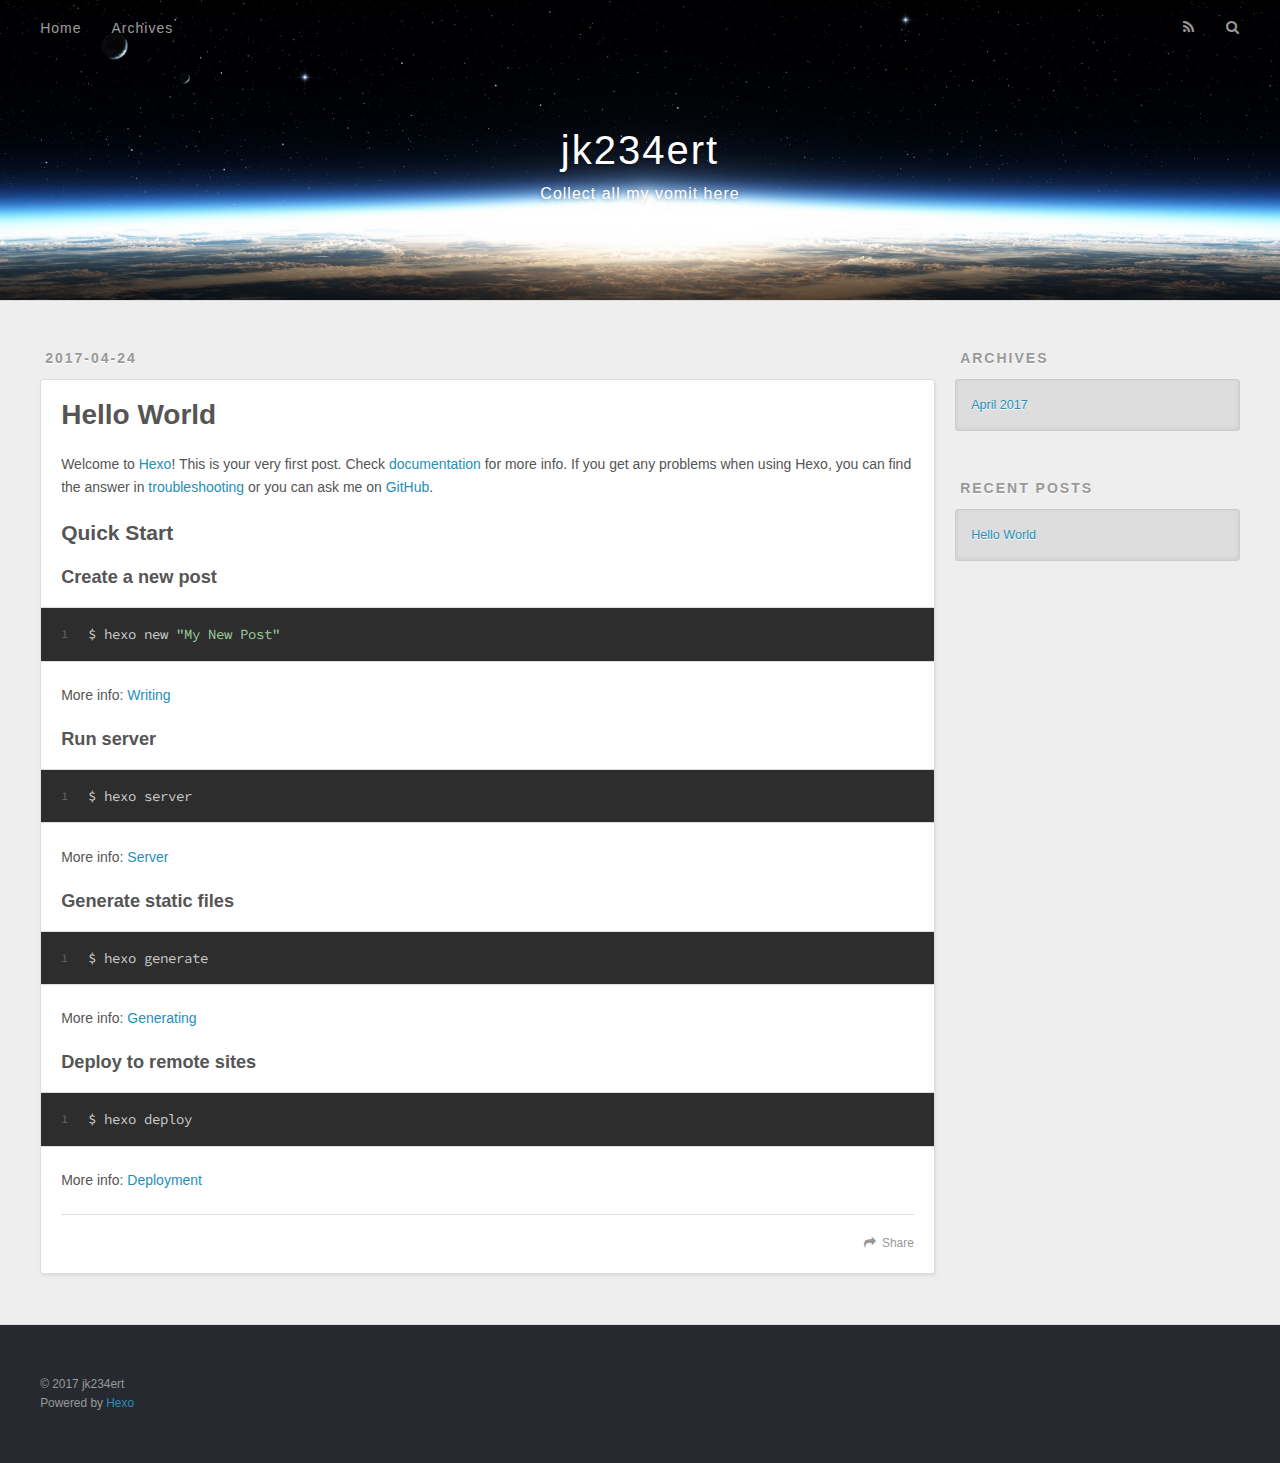
==== index.html @ cebfc99c "Site updated: 2017-04-27 13:13:32" ====
<!DOCTYPE html>
<html>
<head>
  <meta charset="utf-8">
  
  <title>jk234ert</title>
  <meta name="viewport" content="width=device-width, initial-scale=1, maximum-scale=1">
  <meta name="description" content="Collect all my vomit here">
<meta property="og:type" content="website">
<meta property="og:title" content="jk234ert">
<meta property="og:url" content="http://yoursite.com/index.html">
<meta property="og:site_name" content="jk234ert">
<meta property="og:description" content="Collect all my vomit here">
<meta name="twitter:card" content="summary">
<meta name="twitter:title" content="jk234ert">
<meta name="twitter:description" content="Collect all my vomit here">
  
    <link rel="alternate" href="/atom.xml" title="jk234ert" type="application/atom+xml">
  
  
    <link rel="icon" href="/favicon.png">
  
  
    <link href="//fonts.googleapis.com/css?family=Source+Code+Pro" rel="stylesheet" type="text/css">
  
  <link rel="stylesheet" href="/css/style.css">
  

</head>

<body>
  <div id="container">
    <div id="wrap">
      <header id="header">
  <div id="banner"></div>
  <div id="header-outer" class="outer">
    <div id="header-title" class="inner">
      <h1 id="logo-wrap">
        <a href="/" id="logo">jk234ert</a>
      </h1>
      
        <h2 id="subtitle-wrap">
          <a href="/" id="subtitle">Collect all my vomit here</a>
        </h2>
      
    </div>
    <div id="header-inner" class="inner">
      <nav id="main-nav">
        <a id="main-nav-toggle" class="nav-icon"></a>
        
          <a class="main-nav-link" href="/">Home</a>
        
          <a class="main-nav-link" href="/archives">Archives</a>
        
      </nav>
      <nav id="sub-nav">
        
          <a id="nav-rss-link" class="nav-icon" href="/atom.xml" title="RSS Feed"></a>
        
        <a id="nav-search-btn" class="nav-icon" title="Search"></a>
      </nav>
      <div id="search-form-wrap">
        <form action="//google.com/search" method="get" accept-charset="UTF-8" class="search-form"><input type="search" name="q" class="search-form-input" placeholder="Search"><button type="submit" class="search-form-submit">&#xF002;</button><input type="hidden" name="sitesearch" value="http://yoursite.com"></form>
      </div>
    </div>
  </div>
</header>
      <div class="outer">
        <section id="main">
  
    <article id="post-hello-world" class="article article-type-post" itemscope itemprop="blogPost">
  <div class="article-meta">
    <a href="/2017/04/24/hello-world/" class="article-date">
  <time datetime="2017-04-24T04:50:25.000Z" itemprop="datePublished">2017-04-24</time>
</a>
    
  </div>
  <div class="article-inner">
    
    
      <header class="article-header">
        
  
    <h1 itemprop="name">
      <a class="article-title" href="/2017/04/24/hello-world/">Hello World</a>
    </h1>
  

      </header>
    
    <div class="article-entry" itemprop="articleBody">
      
        <p>Welcome to <a href="https://hexo.io/" target="_blank" rel="external">Hexo</a>! This is your very first post. Check <a href="https://hexo.io/docs/" target="_blank" rel="external">documentation</a> for more info. If you get any problems when using Hexo, you can find the answer in <a href="https://hexo.io/docs/troubleshooting.html" target="_blank" rel="external">troubleshooting</a> or you can ask me on <a href="https://github.com/hexojs/hexo/issues" target="_blank" rel="external">GitHub</a>.</p>
<h2 id="Quick-Start"><a href="#Quick-Start" class="headerlink" title="Quick Start"></a>Quick Start</h2><h3 id="Create-a-new-post"><a href="#Create-a-new-post" class="headerlink" title="Create a new post"></a>Create a new post</h3><figure class="highlight bash"><table><tr><td class="gutter"><pre><div class="line">1</div></pre></td><td class="code"><pre><div class="line">$ hexo new <span class="string">"My New Post"</span></div></pre></td></tr></table></figure>
<p>More info: <a href="https://hexo.io/docs/writing.html" target="_blank" rel="external">Writing</a></p>
<h3 id="Run-server"><a href="#Run-server" class="headerlink" title="Run server"></a>Run server</h3><figure class="highlight bash"><table><tr><td class="gutter"><pre><div class="line">1</div></pre></td><td class="code"><pre><div class="line">$ hexo server</div></pre></td></tr></table></figure>
<p>More info: <a href="https://hexo.io/docs/server.html" target="_blank" rel="external">Server</a></p>
<h3 id="Generate-static-files"><a href="#Generate-static-files" class="headerlink" title="Generate static files"></a>Generate static files</h3><figure class="highlight bash"><table><tr><td class="gutter"><pre><div class="line">1</div></pre></td><td class="code"><pre><div class="line">$ hexo generate</div></pre></td></tr></table></figure>
<p>More info: <a href="https://hexo.io/docs/generating.html" target="_blank" rel="external">Generating</a></p>
<h3 id="Deploy-to-remote-sites"><a href="#Deploy-to-remote-sites" class="headerlink" title="Deploy to remote sites"></a>Deploy to remote sites</h3><figure class="highlight bash"><table><tr><td class="gutter"><pre><div class="line">1</div></pre></td><td class="code"><pre><div class="line">$ hexo deploy</div></pre></td></tr></table></figure>
<p>More info: <a href="https://hexo.io/docs/deployment.html" target="_blank" rel="external">Deployment</a></p>

      
    </div>
    <footer class="article-footer">
      <a data-url="http://yoursite.com/2017/04/24/hello-world/" data-id="cj1zyer3u00007rpxw54hgr6y" class="article-share-link">Share</a>
      
      
    </footer>
  </div>
  
</article>


  

</section>
        
          <aside id="sidebar">
  
    

  
    

  
    
  
    
  <div class="widget-wrap">
    <h3 class="widget-title">Archives</h3>
    <div class="widget">
      <ul class="archive-list"><li class="archive-list-item"><a class="archive-list-link" href="/archives/2017/04/">April 2017</a></li></ul>
    </div>
  </div>


  
    
  <div class="widget-wrap">
    <h3 class="widget-title">Recent Posts</h3>
    <div class="widget">
      <ul>
        
          <li>
            <a href="/2017/04/24/hello-world/">Hello World</a>
          </li>
        
      </ul>
    </div>
  </div>

  
</aside>
        
      </div>
      <footer id="footer">
  
  <div class="outer">
    <div id="footer-info" class="inner">
      &copy; 2017 jk234ert<br>
      Powered by <a href="http://hexo.io/" target="_blank">Hexo</a>
    </div>
  </div>
</footer>
    </div>
    <nav id="mobile-nav">
  
    <a href="/" class="mobile-nav-link">Home</a>
  
    <a href="/archives" class="mobile-nav-link">Archives</a>
  
</nav>
    

<script src="//ajax.googleapis.com/ajax/libs/jquery/2.0.3/jquery.min.js"></script>


  <link rel="stylesheet" href="/fancybox/jquery.fancybox.css">
  <script src="/fancybox/jquery.fancybox.pack.js"></script>


<script src="/js/script.js"></script>

  </div>
</body>
</html>
---- css/style.css ----
body {
  width: 100%;
}
body:before,
body:after {
  content: "";
  display: table;
}
body:after {
  clear: both;
}
html,
body,
div,
span,
applet,
object,
iframe,
h1,
h2,
h3,
h4,
h5,
h6,
p,
blockquote,
pre,
a,
abbr,
acronym,
address,
big,
cite,
code,
del,
dfn,
em,
img,
ins,
kbd,
q,
s,
samp,
small,
strike,
strong,
sub,
sup,
tt,
var,
dl,
dt,
dd,
ol,
ul,
li,
fieldset,
form,
label,
legend,
table,
caption,
tbody,
tfoot,
thead,
tr,
th,
td {
  margin: 0;
  padding: 0;
  border: 0;
  outline: 0;
  font-weight: inherit;
  font-style: inherit;
  font-family: inherit;
  font-size: 100%;
  vertical-align: baseline;
}
body {
  line-height: 1;
  color: #000;
  background: #fff;
}
ol,
ul {
  list-style: none;
}
table {
  border-collapse: separate;
  border-spacing: 0;
  vertical-align: middle;
}
caption,
th,
td {
  text-align: left;
  font-weight: normal;
  vertical-align: middle;
}
a img {
  border: none;
}
input,
button {
  margin: 0;
  padding: 0;
}
input::-moz-focus-inner,
button::-moz-focus-inner {
  border: 0;
  padding: 0;
}
@font-face {
  font-family: FontAwesome;
  font-style: normal;
  font-weight: normal;
  src: url("fonts/fontawesome-webfont.eot?v=#4.0.3");
  src: url("fonts/fontawesome-webfont.eot?#iefix&v=#4.0.3") format("embedded-opentype"), url("fonts/fontawesome-webfont.woff?v=#4.0.3") format("woff"), url("fonts/fontawesome-webfont.ttf?v=#4.0.3") format("truetype"), url("fonts/fontawesome-webfont.svg#fontawesomeregular?v=#4.0.3") format("svg");
}
html,
body,
#container {
  height: 100%;
}
body {
  background: #eee;
  font: 14px "Helvetica Neue", Helvetica, Arial, sans-serif;
  -webkit-text-size-adjust: 100%;
}
.outer {
  max-width: 1220px;
  margin: 0 auto;
  padding: 0 20px;
}
.outer:before,
.outer:after {
  content: "";
  display: table;
}
.outer:after {
  clear: both;
}
.inner {
  display: inline;
  float: left;
  width: 98.33333333333333%;
  margin: 0 0.833333333333333%;
}
.left,
.alignleft {
  float: left;
}
.right,
.alignright {
  float: right;
}
.clear {
  clear: both;
}
#container {
  position: relative;
}
.mobile-nav-on {
  overflow: hidden;
}
#wrap {
  height: 100%;
  width: 100%;
  position: absolute;
  top: 0;
  left: 0;
  -webkit-transition: 0.2s ease-out;
  -moz-transition: 0.2s ease-out;
  -ms-transition: 0.2s ease-out;
  transition: 0.2s ease-out;
  z-index: 1;
  background: #eee;
}
.mobile-nav-on #wrap {
  left: 280px;
}
@media screen and (min-width: 768px) {
  #main {
    display: inline;
    float: left;
    width: 73.33333333333333%;
    margin: 0 0.833333333333333%;
  }
}
.article-date,
.article-category-link,
.archive-year,
.widget-title {
  text-decoration: none;
  text-transform: uppercase;
  letter-spacing: 2px;
  color: #999;
  margin-bottom: 1em;
  margin-left: 5px;
  line-height: 1em;
  text-shadow: 0 1px #fff;
  font-weight: bold;
}
.article-inner,
.archive-article-inner {
  background: #fff;
  -webkit-box-shadow: 1px 2px 3px #ddd;
  box-shadow: 1px 2px 3px #ddd;
  border: 1px solid #ddd;
  border-radius: 3px;
}
.article-entry h1,
.widget h1 {
  font-size: 2em;
}
.article-entry h2,
.widget h2 {
  font-size: 1.5em;
}
.article-entry h3,
.widget h3 {
  font-size: 1.3em;
}
.article-entry h4,
.widget h4 {
  font-size: 1.2em;
}
.article-entry h5,
.widget h5 {
  font-size: 1em;
}
.article-entry h6,
.widget h6 {
  font-size: 1em;
  color: #999;
}
.article-entry hr,
.widget hr {
  border: 1px dashed #ddd;
}
.article-entry strong,
.widget strong {
  font-weight: bold;
}
.article-entry em,
.widget em,
.article-entry cite,
.widget cite {
  font-style: italic;
}
.article-entry sup,
.widget sup,
.article-entry sub,
.widget sub {
  font-size: 0.75em;
  line-height: 0;
  position: relative;
  vertical-align: baseline;
}
.article-entry sup,
.widget sup {
  top: -0.5em;
}
.article-entry sub,
.widget sub {
  bottom: -0.2em;
}
.article-entry small,
.widget small {
  font-size: 0.85em;
}
.article-entry acronym,
.widget acronym,
.article-entry abbr,
.widget abbr {
  border-bottom: 1px dotted;
}
.article-entry ul,
.widget ul,
.article-entry ol,
.widget ol,
.article-entry dl,
.widget dl {
  margin: 0 20px;
  line-height: 1.6em;
}
.article-entry ul ul,
.widget ul ul,
.article-entry ol ul,
.widget ol ul,
.article-entry ul ol,
.widget ul ol,
.article-entry ol ol,
.widget ol ol {
  margin-top: 0;
  margin-bottom: 0;
}
.article-entry ul,
.widget ul {
  list-style: disc;
}
.article-entry ol,
.widget ol {
  list-style: decimal;
}
.article-entry dt,
.widget dt {
  font-weight: bold;
}
#header {
  height: 300px;
  position: relative;
  border-bottom: 1px solid #ddd;
}
#header:before,
#header:after {
  content: "";
  position: absolute;
  left: 0;
  right: 0;
  height: 40px;
}
#header:before {
  top: 0;
  background: -webkit-linear-gradient(rgba(0,0,0,0.2), transparent);
  background: -moz-linear-gradient(rgba(0,0,0,0.2), transparent);
  background: -ms-linear-gradient(rgba(0,0,0,0.2), transparent);
  background: linear-gradient(rgba(0,0,0,0.2), transparent);
}
#header:after {
  bottom: 0;
  background: -webkit-linear-gradient(transparent, rgba(0,0,0,0.2));
  background: -moz-linear-gradient(transparent, rgba(0,0,0,0.2));
  background: -ms-linear-gradient(transparent, rgba(0,0,0,0.2));
  background: linear-gradient(transparent, rgba(0,0,0,0.2));
}
#header-outer {
  height: 100%;
  position: relative;
}
#header-inner {
  position: relative;
  overflow: hidden;
}
#banner {
  position: absolute;
  top: 0;
  left: 0;
  width: 100%;
  height: 100%;
  background: url("images/banner.jpg") center #000;
  -webkit-background-size: cover;
  -moz-background-size: cover;
  background-size: cover;
  z-index: -1;
}
#header-title {
  text-align: center;
  height: 40px;
  position: absolute;
  top: 50%;
  left: 0;
  margin-top: -20px;
}
#logo,
#subtitle {
  text-decoration: none;
  color: #fff;
  font-weight: 300;
  text-shadow: 0 1px 4px rgba(0,0,0,0.3);
}
#logo {
  font-size: 40px;
  line-height: 40px;
  letter-spacing: 2px;
}
#subtitle {
  font-size: 16px;
  line-height: 16px;
  letter-spacing: 1px;
}
#subtitle-wrap {
  margin-top: 16px;
}
#main-nav {
  float: left;
  margin-left: -15px;
}
.nav-icon,
.main-nav-link {
  float: left;
  color: #fff;
  opacity: 0.6;
  text-decoration: none;
  text-shadow: 0 1px rgba(0,0,0,0.2);
  -webkit-transition: opacity 0.2s;
  -moz-transition: opacity 0.2s;
  -ms-transition: opacity 0.2s;
  transition: opacity 0.2s;
  display: block;
  padding: 20px 15px;
}
.nav-icon:hover,
.main-nav-link:hover {
  opacity: 1;
}
.nav-icon {
  font-family: FontAwesome;
  text-align: center;
  font-size: 14px;
  width: 14px;
  height: 14px;
  padding: 20px 15px;
  position: relative;
  cursor: pointer;
}
.main-nav-link {
  font-weight: 300;
  letter-spacing: 1px;
}
@media screen and (max-width: 479px) {
  .main-nav-link {
    display: none;
  }
}
#main-nav-toggle {
  display: none;
}
#main-nav-toggle:before {
  content: "\f0c9";
}
@media screen and (max-width: 479px) {
  #main-nav-toggle {
    display: block;
  }
}
#sub-nav {
  float: right;
  margin-right: -15px;
}
#nav-rss-link:before {
  content: "\f09e";
}
#nav-search-btn:before {
  content: "\f002";
}
#search-form-wrap {
  position: absolute;
  top: 15px;
  width: 150px;
  height: 30px;
  right: -150px;
  opacity: 0;
  -webkit-transition: 0.2s ease-out;
  -moz-transition: 0.2s ease-out;
  -ms-transition: 0.2s ease-out;
  transition: 0.2s ease-out;
}
#search-form-wrap.on {
  opacity: 1;
  right: 0;
}
@media screen and (max-width: 479px) {
  #search-form-wrap {
    width: 100%;
    right: -100%;
  }
}
.search-form {
  position: absolute;
  top: 0;
  left: 0;
  right: 0;
  background: #fff;
  padding: 5px 15px;
  border-radius: 15px;
  -webkit-box-shadow: 0 0 10px rgba(0,0,0,0.3);
  box-shadow: 0 0 10px rgba(0,0,0,0.3);
}
.search-form-input {
  border: none;
  background: none;
  color: #555;
  width: 100%;
  font: 13px "Helvetica Neue", Helvetica, Arial, sans-serif;
  outline: none;
}
.search-form-input::-webkit-search-results-decoration,
.search-form-input::-webkit-search-cancel-button {
  -webkit-appearance: none;
}
.search-form-submit {
  position: absolute;
  top: 50%;
  right: 10px;
  margin-top: -7px;
  font: 13px FontAwesome;
  border: none;
  background: none;
  color: #bbb;
  cursor: pointer;
}
.search-form-submit:hover,
.search-form-submit:focus {
  color: #777;
}
.article {
  margin: 50px 0;
}
.article-inner {
  overflow: hidden;
}
.article-meta:before,
.article-meta:after {
  content: "";
  display: table;
}
.article-meta:after {
  clear: both;
}
.article-date {
  float: left;
}
.article-category {
  float: left;
  line-height: 1em;
  color: #ccc;
  text-shadow: 0 1px #fff;
  margin-left: 8px;
}
.article-category:before {
  content: "\2022";
}
.article-category-link {
  margin: 0 12px 1em;
}
.article-header {
  padding: 20px 20px 0;
}
.article-title {
  text-decoration: none;
  font-size: 2em;
  font-weight: bold;
  color: #555;
  line-height: 1.1em;
  -webkit-transition: color 0.2s;
  -moz-transition: color 0.2s;
  -ms-transition: color 0.2s;
  transition: color 0.2s;
}
a.article-title:hover {
  color: #258fb8;
}
.article-entry {
  color: #555;
  padding: 0 20px;
}
.article-entry:before,
.article-entry:after {
  content: "";
  display: table;
}
.article-entry:after {
  clear: both;
}
.article-entry p,
.article-entry table {
  line-height: 1.6em;
  margin: 1.6em 0;
}
.article-entry h1,
.article-entry h2,
.article-entry h3,
.article-entry h4,
.article-entry h5,
.article-entry h6 {
  font-weight: bold;
}
.article-entry h1,
.article-entry h2,
.article-entry h3,
.article-entry h4,
.article-entry h5,
.article-entry h6 {
  line-height: 1.1em;
  margin: 1.1em 0;
}
.article-entry a {
  color: #258fb8;
  text-decoration: none;
}
.article-entry a:hover {
  text-decoration: underline;
}
.article-entry ul,
.article-entry ol,
.article-entry dl {
  margin-top: 1.6em;
  margin-bottom: 1.6em;
}
.article-entry img,
.article-entry video {
  max-width: 100%;
  height: auto;
  display: block;
  margin: auto;
}
.article-entry iframe {
  border: none;
}
.article-entry table {
  width: 100%;
  border-collapse: collapse;
  border-spacing: 0;
}
.article-entry th {
  font-weight: bold;
  border-bottom: 3px solid #ddd;
  padding-bottom: 0.5em;
}
.article-entry td {
  border-bottom: 1px solid #ddd;
  padding: 10px 0;
}
.article-entry blockquote {
  font-family: Georgia, "Times New Roman", serif;
  font-size: 1.4em;
  margin: 1.6em 20px;
  text-align: center;
}
.article-entry blockquote footer {
  font-size: 14px;
  margin: 1.6em 0;
  font-family: "Helvetica Neue", Helvetica, Arial, sans-serif;
}
.article-entry blockquote footer cite:before {
  content: "—";
  padding: 0 0.5em;
}
.article-entry .pullquote {
  text-align: left;
  width: 45%;
  margin: 0;
}
.article-entry .pullquote.left {
  margin-left: 0.5em;
  margin-right: 1em;
}
.article-entry .pullquote.right {
  margin-right: 0.5em;
  margin-left: 1em;
}
.article-entry .caption {
  color: #999;
  display: block;
  font-size: 0.9em;
  margin-top: 0.5em;
  position: relative;
  text-align: center;
}
.article-entry .video-container {
  position: relative;
  padding-top: 56.25%;
  height: 0;
  overflow: hidden;
}
.article-entry .video-container iframe,
.article-entry .video-container object,
.article-entry .video-container embed {
  position: absolute;
  top: 0;
  left: 0;
  width: 100%;
  height: 100%;
  margin-top: 0;
}
.article-more-link a {
  display: inline-block;
  line-height: 1em;
  padding: 6px 15px;
  border-radius: 15px;
  background: #eee;
  color: #999;
  text-shadow: 0 1px #fff;
  text-decoration: none;
}
.article-more-link a:hover {
  background: #258fb8;
  color: #fff;
  text-decoration: none;
  text-shadow: 0 1px #1e7293;
}
.article-footer {
  font-size: 0.85em;
  line-height: 1.6em;
  border-top: 1px solid #ddd;
  padding-top: 1.6em;
  margin: 0 20px 20px;
}
.article-footer:before,
.article-footer:after {
  content: "";
  display: table;
}
.article-footer:after {
  clear: both;
}
.article-footer a {
  color: #999;
  text-decoration: none;
}
.article-footer a:hover {
  color: #555;
}
.article-tag-list-item {
  float: left;
  margin-right: 10px;
}
.article-tag-list-link:before {
  content: "#";
}
.article-comment-link {
  float: right;
}
.article-comment-link:before {
  content: "\f075";
  font-family: FontAwesome;
  padding-right: 8px;
}
.article-share-link {
  cursor: pointer;
  float: right;
  margin-left: 20px;
}
.article-share-link:before {
  content: "\f064";
  font-family: FontAwesome;
  padding-right: 6px;
}
#article-nav {
  position: relative;
}
#article-nav:before,
#article-nav:after {
  content: "";
  display: table;
}
#article-nav:after {
  clear: both;
}
@media screen and (min-width: 768px) {
  #article-nav {
    margin: 50px 0;
  }
  #article-nav:before {
    width: 8px;
    height: 8px;
    position: absolute;
    top: 50%;
    left: 50%;
    margin-top: -4px;
    margin-left: -4px;
    content: "";
    border-radius: 50%;
    background: #ddd;
    -webkit-box-shadow: 0 1px 2px #fff;
    box-shadow: 0 1px 2px #fff;
  }
}
.article-nav-link-wrap {
  text-decoration: none;
  text-shadow: 0 1px #fff;
  color: #999;
  -webkit-box-sizing: border-box;
  -moz-box-sizing: border-box;
  box-sizing: border-box;
  margin-top: 50px;
  text-align: center;
  display: block;
}
.article-nav-link-wrap:hover {
  color: #555;
}
@media screen and (min-width: 768px) {
  .article-nav-link-wrap {
    width: 50%;
    margin-top: 0;
  }
}
@media screen and (min-width: 768px) {
  #article-nav-newer {
    float: left;
    text-align: right;
    padding-right: 20px;
  }
}
@media screen and (min-width: 768px) {
  #article-nav-older {
    float: right;
    text-align: left;
    padding-left: 20px;
  }
}
.article-nav-caption {
  text-transform: uppercase;
  letter-spacing: 2px;
  color: #ddd;
  line-height: 1em;
  font-weight: bold;
}
#article-nav-newer .article-nav-caption {
  margin-right: -2px;
}
.article-nav-title {
  font-size: 0.85em;
  line-height: 1.6em;
  margin-top: 0.5em;
}
.article-share-box {
  position: absolute;
  display: none;
  background: #fff;
  -webkit-box-shadow: 1px 2px 10px rgba(0,0,0,0.2);
  box-shadow: 1px 2px 10px rgba(0,0,0,0.2);
  border-radius: 3px;
  margin-left: -145px;
  overflow: hidden;
  z-index: 1;
}
.article-share-box.on {
  display: block;
}
.article-share-input {
  width: 100%;
  background: none;
  -webkit-box-sizing: border-box;
  -moz-box-sizing: border-box;
  box-sizing: border-box;
  font: 14px "Helvetica Neue", Helvetica, Arial, sans-serif;
  padding: 0 15px;
  color: #555;
  outline: none;
  border: 1px solid #ddd;
  border-radius: 3px 3px 0 0;
  height: 36px;
  line-height: 36px;
}
.article-share-links {
  background: #eee;
}
.article-share-links:before,
.article-share-links:after {
  content: "";
  display: table;
}
.article-share-links:after {
  clear: both;
}
.article-share-twitter,
.article-share-facebook,
.article-share-pinterest,
.article-share-google {
  width: 50px;
  height: 36px;
  display: block;
  float: left;
  position: relative;
  color: #999;
  text-shadow: 0 1px #fff;
}
.article-share-twitter:before,
.article-share-facebook:before,
.article-share-pinterest:before,
.article-share-google:before {
  font-size: 20px;
  font-family: FontAwesome;
  width: 20px;
  height: 20px;
  position: absolute;
  top: 50%;
  left: 50%;
  margin-top: -10px;
  margin-left: -10px;
  text-align: center;
}
.article-share-twitter:hover,
.article-share-facebook:hover,
.article-share-pinterest:hover,
.article-share-google:hover {
  color: #fff;
}
.article-share-twitter:before {
  content: "\f099";
}
.article-share-twitter:hover {
  background: #00aced;
  text-shadow: 0 1px #008abe;
}
.article-share-facebook:before {
  content: "\f09a";
}
.article-share-facebook:hover {
  background: #3b5998;
  text-shadow: 0 1px #2f477a;
}
.article-share-pinterest:before {
  content: "\f0d2";
}
.article-share-pinterest:hover {
  background: #cb2027;
  text-shadow: 0 1px #a21a1f;
}
.article-share-google:before {
  content: "\f0d5";
}
.article-share-google:hover {
  background: #dd4b39;
  text-shadow: 0 1px #be3221;
}
.article-gallery {
  background: #000;
  position: relative;
}
.article-gallery-photos {
  position: relative;
  overflow: hidden;
}
.article-gallery-img {
  display: none;
  max-width: 100%;
}
.article-gallery-img:first-child {
  display: block;
}
.article-gallery-img.loaded {
  position: absolute;
  display: block;
}
.article-gallery-img img {
  display: block;
  max-width: 100%;
  margin: 0 auto;
}
#comments {
  background: #fff;
  -webkit-box-shadow: 1px 2px 3px #ddd;
  box-shadow: 1px 2px 3px #ddd;
  padding: 20px;
  border: 1px solid #ddd;
  border-radius: 3px;
  margin: 50px 0;
}
#comments a {
  color: #258fb8;
}
.archives-wrap {
  margin: 50px 0;
}
.archives:before,
.archives:after {
  content: "";
  display: table;
}
.archives:after {
  clear: both;
}
.archive-year-wrap {
  margin-bottom: 1em;
}
.archives {
  -webkit-column-gap: 10px;
  -moz-column-gap: 10px;
  column-gap: 10px;
}
@media screen and (min-width: 480px) and (max-width: 767px) {
  .archives {
    -webkit-column-count: 2;
    -moz-column-count: 2;
    column-count: 2;
  }
}
@media screen and (min-width: 768px) {
  .archives {
    -webkit-column-count: 3;
    -moz-column-count: 3;
    column-count: 3;
  }
}
.archive-article {
  -webkit-column-break-inside: avoid;
  page-break-inside: avoid;
  overflow: hidden;
  break-inside: avoid-column;
}
.archive-article-inner {
  padding: 10px;
  margin-bottom: 15px;
}
.archive-article-title {
  text-decoration: none;
  font-weight: bold;
  color: #555;
  -webkit-transition: color 0.2s;
  -moz-transition: color 0.2s;
  -ms-transition: color 0.2s;
  transition: color 0.2s;
  line-height: 1.6em;
}
.archive-article-title:hover {
  color: #258fb8;
}
.archive-article-footer {
  margin-top: 1em;
}
.archive-article-date {
  color: #999;
  text-decoration: none;
  font-size: 0.85em;
  line-height: 1em;
  margin-bottom: 0.5em;
  display: block;
}
#page-nav {
  margin: 50px auto;
  background: #fff;
  -webkit-box-shadow: 1px 2px 3px #ddd;
  box-shadow: 1px 2px 3px #ddd;
  border: 1px solid #ddd;
  border-radius: 3px;
  text-align: center;
  color: #999;
  overflow: hidden;
}
#page-nav:before,
#page-nav:after {
  content: "";
  display: table;
}
#page-nav:after {
  clear: both;
}
#page-nav a,
#page-nav span {
  padding: 10px 20px;
  line-height: 1;
  height: 2ex;
}
#page-nav a {
  color: #999;
  text-decoration: none;
}
#page-nav a:hover {
  background: #999;
  color: #fff;
}
#page-nav .prev {
  float: left;
}
#page-nav .next {
  float: right;
}
#page-nav .page-number {
  display: inline-block;
}
@media screen and (max-width: 479px) {
  #page-nav .page-number {
    display: none;
  }
}
#page-nav .current {
  color: #555;
  font-weight: bold;
}
#page-nav .space {
  color: #ddd;
}
#footer {
  background: #262a30;
  padding: 50px 0;
  border-top: 1px solid #ddd;
  color: #999;
}
#footer a {
  color: #258fb8;
  text-decoration: none;
}
#footer a:hover {
  text-decoration: underline;
}
#footer-info {
  line-height: 1.6em;
  font-size: 0.85em;
}
.article-entry pre,
.article-entry .highlight {
  background: #2d2d2d;
  margin: 0 -20px;
  padding: 15px 20px;
  border-style: solid;
  border-color: #ddd;
  border-width: 1px 0;
  overflow: auto;
  color: #ccc;
  line-height: 22.400000000000002px;
}
.article-entry .highlight .gutter pre,
.article-entry .gist .gist-file .gist-data .line-numbers {
  color: #666;
  font-size: 0.85em;
}
.article-entry pre,
.article-entry code {
  font-family: "Source Code Pro", Consolas, Monaco, Menlo, Consolas, monospace;
}
.article-entry code {
  background: #eee;
  text-shadow: 0 1px #fff;
  padding: 0 0.3em;
}
.article-entry pre code {
  background: none;
  text-shadow: none;
  padding: 0;
}
.article-entry .highlight pre {
  border: none;
  margin: 0;
  padding: 0;
}
.article-entry .highlight table {
  margin: 0;
  width: auto;
}
.article-entry .highlight td {
  border: none;
  padding: 0;
}
.article-entry .highlight figcaption {
  font-size: 0.85em;
  color: #999;
  line-height: 1em;
  margin-bottom: 1em;
}
.article-entry .highlight figcaption:before,
.article-entry .highlight figcaption:after {
  content: "";
  display: table;
}
.article-entry .highlight figcaption:after {
  clear: both;
}
.article-entry .highlight figcaption a {
  float: right;
}
.article-entry .highlight .gutter pre {
  text-align: right;
  padding-right: 20px;
}
.article-entry .highlight .line {
  height: 22.400000000000002px;
}
.article-entry .highlight .line.marked {
  background: #515151;
}
.article-entry .gist {
  margin: 0 -20px;
  border-style: solid;
  border-color: #ddd;
  border-width: 1px 0;
  background: #2d2d2d;
  padding: 15px 20px 15px 0;
}
.article-entry .gist .gist-file {
  border: none;
  font-family: "Source Code Pro", Consolas, Monaco, Menlo, Consolas, monospace;
  margin: 0;
}
.article-entry .gist .gist-file .gist-data {
  background: none;
  border: none;
}
.article-entry .gist .gist-file .gist-data .line-numbers {
  background: none;
  border: none;
  padding: 0 20px 0 0;
}
.article-entry .gist .gist-file .gist-data .line-data {
  padding: 0 !important;
}
.article-entry .gist .gist-file .highlight {
  margin: 0;
  padding: 0;
  border: none;
}
.article-entry .gist .gist-file .gist-meta {
  background: #2d2d2d;
  color: #999;
  font: 0.85em "Helvetica Neue", Helvetica, Arial, sans-serif;
  text-shadow: 0 0;
  padding: 0;
  margin-top: 1em;
  margin-left: 20px;
}
.article-entry .gist .gist-file .gist-meta a {
  color: #258fb8;
  font-weight: normal;
}
.article-entry .gist .gist-file .gist-meta a:hover {
  text-decoration: underline;
}
pre .comment,
pre .title {
  color: #999;
}
pre .variable,
pre .attribute,
pre .tag,
pre .regexp,
pre .ruby .constant,
pre .xml .tag .title,
pre .xml .pi,
pre .xml .doctype,
pre .html .doctype,
pre .css .id,
pre .css .class,
pre .css .pseudo {
  color: #f2777a;
}
pre .number,
pre .preprocessor,
pre .built_in,
pre .literal,
pre .params,
pre .constant {
  color: #f99157;
}
pre .class,
pre .ruby .class .title,
pre .css .rules .attribute {
  color: #9c9;
}
pre .string,
pre .value,
pre .inheritance,
pre .header,
pre .ruby .symbol,
pre .xml .cdata {
  color: #9c9;
}
pre .css .hexcolor {
  color: #6cc;
}
pre .function,
pre .python .decorator,
pre .python .title,
pre .ruby .function .title,
pre .ruby .title .keyword,
pre .perl .sub,
pre .javascript .title,
pre .coffeescript .title {
  color: #69c;
}
pre .keyword,
pre .javascript .function {
  color: #c9c;
}
@media screen and (max-width: 479px) {
  #mobile-nav {
    position: absolute;
    top: 0;
    left: 0;
    width: 280px;
    height: 100%;
    background: #191919;
    border-right: 1px solid #fff;
  }
}
@media screen and (max-width: 479px) {
  .mobile-nav-link {
    display: block;
    color: #999;
    text-decoration: none;
    padding: 15px 20px;
    font-weight: bold;
  }
  .mobile-nav-link:hover {
    color: #fff;
  }
}
@media screen and (min-width: 768px) {
  #sidebar {
    display: inline;
    float: left;
    width: 23.333333333333332%;
    margin: 0 0.833333333333333%;
  }
}
.widget-wrap {
  margin: 50px 0;
}
.widget {
  color: #777;
  text-shadow: 0 1px #fff;
  background: #ddd;
  -webkit-box-shadow: 0 -1px 4px #ccc inset;
  box-shadow: 0 -1px 4px #ccc inset;
  border: 1px solid #ccc;
  padding: 15px;
  border-radius: 3px;
}
.widget a {
  color: #258fb8;
  text-decoration: none;
}
.widget a:hover {
  text-decoration: underline;
}
.widget ul ul,
.widget ol ul,
.widget dl ul,
.widget ul ol,
.widget ol ol,
.widget dl ol,
.widget ul dl,
.widget ol dl,
.widget dl dl {
  margin-left: 15px;
  list-style: disc;
}
.widget {
  line-height: 1.6em;
  word-wrap: break-word;
  font-size: 0.9em;
}
.widget ul,
.widget ol {
  list-style: none;
  margin: 0;
}
.widget ul ul,
.widget ol ul,
.widget ul ol,
.widget ol ol {
  margin: 0 20px;
}
.widget ul ul,
.widget ol ul {
  list-style: disc;
}
.widget ul ol,
.widget ol ol {
  list-style: decimal;
}
.category-list-count,
.tag-list-count,
.archive-list-count {
  padding-left: 5px;
  color: #999;
  font-size: 0.85em;
}
.category-list-count:before,
.tag-list-count:before,
.archive-list-count:before {
  content: "(";
}
.category-list-count:after,
.tag-list-count:after,
.archive-list-count:after {
  content: ")";
}
.tagcloud a {
  margin-right: 5px;
  display: inline-block;
}
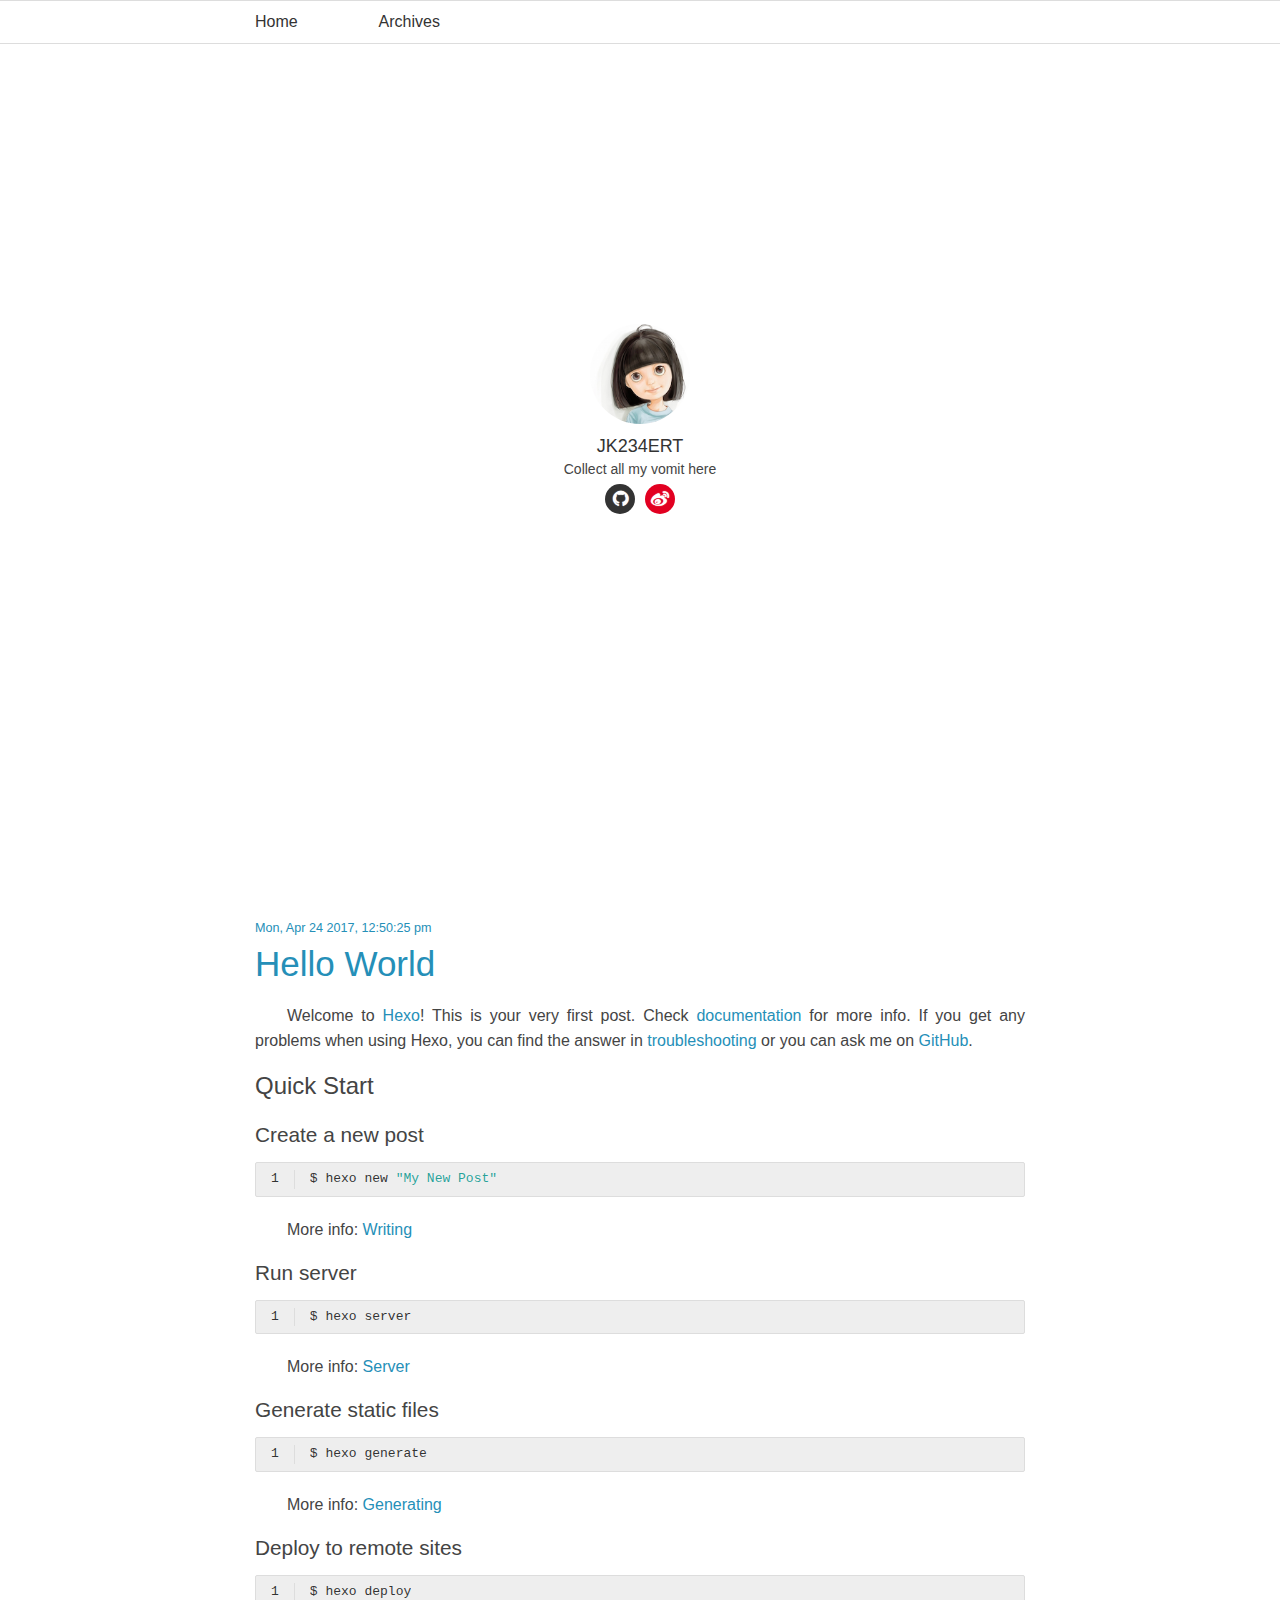
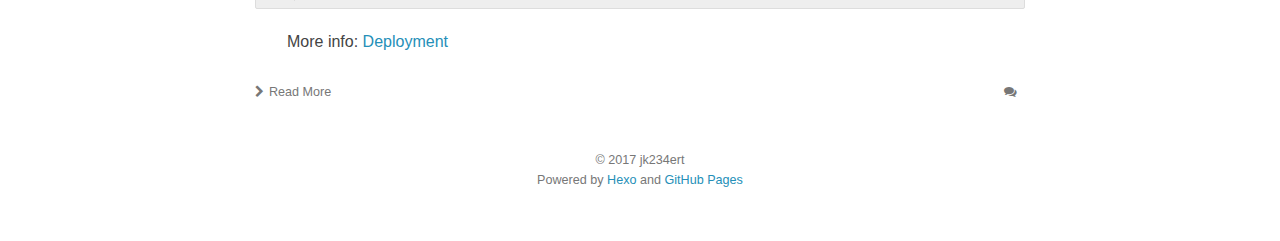
==== commit 4b3e9e1c: "Site updated: 2017-04-27 13:17:44" ====
--- a/index.html
+++ b/index.html
@@ -1,94 +1,120 @@
-<!DOCTYPE html>
+<!DOCTYPE HTML>
 <html>
 <head>
   <meta charset="utf-8">
   
   <title>jk234ert</title>
+  <meta name="author" content="jk234ert">
+  
+  <meta name="description" content="Collect all my vomit here">
+  
+  
   <meta name="viewport" content="width=device-width, initial-scale=1, maximum-scale=1">
-  <meta name="description" content="Collect all my vomit here">
-<meta property="og:type" content="website">
-<meta property="og:title" content="jk234ert">
-<meta property="og:url" content="http://yoursite.com/index.html">
-<meta property="og:site_name" content="jk234ert">
-<meta property="og:description" content="Collect all my vomit here">
-<meta name="twitter:card" content="summary">
-<meta name="twitter:title" content="jk234ert">
-<meta name="twitter:description" content="Collect all my vomit here">
-  
-    <link rel="alternate" href="/atom.xml" title="jk234ert" type="application/atom+xml">
-  
-  
-    <link rel="icon" href="/favicon.png">
-  
-  
-    <link href="//fonts.googleapis.com/css?family=Source+Code+Pro" rel="stylesheet" type="text/css">
-  
-  <link rel="stylesheet" href="/css/style.css">
-  
+
+  
+  <meta property="og:site_name" content="jk234ert"/>
+
+  
+    <meta property="og:image" content="undefined"/>
+  
+
+  <link href="/favicon.ico" rel="icon">
+  <link rel="alternate" href="/atom.xml" title="jk234ert" type="application/atom+xml">
+  <link rel="stylesheet" href="//netdna.bootstrapcdn.com/bootstrap/3.1.0/css/bootstrap.min.css">
+<link rel="stylesheet" href="//netdna.bootstrapcdn.com/font-awesome/4.0.3/css/font-awesome.css">
+<link rel="stylesheet" href="/css/style.css">
+  <script src="http://code.jquery.com/jquery-2.1.1.min.js"></script>
+  <!--[if lt IE 9]><script src="//html5shiv.googlecode.com/svn/trunk/html5.js"></script><![endif]-->
+  
+<script type="text/javascript">
+  var _gaq = _gaq || [];
+  _gaq.push(['_setAccount', 'UA-368771XX-X']);
+  _gaq.push(['_trackPageview']);
+
+  (function() {
+    var ga = document.createElement('script'); ga.type = 'text/javascript'; ga.async = true;
+    ga.src = ('https:' == document.location.protocol ? 'https://ssl' : 'http://www') + '.google-analytics.com/ga.js';
+    var s = document.getElementsByTagName('script')[0]; s.parentNode.insertBefore(ga, s);
+  })();
+</script>
 
 </head>
 
 <body>
-  <div id="container">
-    <div id="wrap">
-      <header id="header">
-  <div id="banner"></div>
-  <div id="header-outer" class="outer">
-    <div id="header-title" class="inner">
-      <h1 id="logo-wrap">
-        <a href="/" id="logo">jk234ert</a>
-      </h1>
-      
-        <h2 id="subtitle-wrap">
-          <a href="/" id="subtitle">Collect all my vomit here</a>
-        </h2>
-      
-    </div>
-    <div id="header-inner" class="inner">
-      <nav id="main-nav">
-        <a id="main-nav-toggle" class="nav-icon"></a>
-        
-          <a class="main-nav-link" href="/">Home</a>
-        
-          <a class="main-nav-link" href="/archives">Archives</a>
-        
-      </nav>
-      <nav id="sub-nav">
-        
-          <a id="nav-rss-link" class="nav-icon" href="/atom.xml" title="RSS Feed"></a>
-        
-        <a id="nav-search-btn" class="nav-icon" title="Search"></a>
-      </nav>
-      <div id="search-form-wrap">
-        <form action="//google.com/search" method="get" accept-charset="UTF-8" class="search-form"><input type="search" name="q" class="search-form-input" placeholder="Search"><button type="submit" class="search-form-submit">&#xF002;</button><input type="hidden" name="sitesearch" value="http://yoursite.com"></form>
-      </div>
-    </div>
-  </div>
-</header>
-      <div class="outer">
-        <section id="main">
-  
-    <article id="post-hello-world" class="article article-type-post" itemscope itemprop="blogPost">
-  <div class="article-meta">
-    <a href="/2017/04/24/hello-world/" class="article-date">
-  <time datetime="2017-04-24T04:50:25.000Z" itemprop="datePublished">2017-04-24</time>
-</a>
-    
-  </div>
-  <div class="article-inner">
-    
-    
-      <header class="article-header">
-        
-  
-    <h1 itemprop="name">
-      <a class="article-title" href="/2017/04/24/hello-world/">Hello World</a>
-    </h1>
-  
-
-      </header>
-    
-    <div class="article-entry" itemprop="articleBody">
+  <header id="header" class='normal_mode'>
+    <nav id="main-nav">
+  <ul class='container'>
+    
+      <li><a href="/">Home</a></li>
+    
+      <li><a href="/archives">Archives</a></li>
+    
+  </ul>
+  <div class="clearfix"></div>
+</nav>
+  </header>
+  <div id="content" class="container">
+    <div id="cover">
+	<div id="profile" alt="http://ww1.sinaimg.cn/large/6cea169fjw1edgyzma1xcj21kw16ohba.jpg">
+		<a href="/">
+			<div class="logo">
+				<img src="/logo.png" alt="Profile Picture">
+			</div>
+			<div id="title">jk234ert</div>
+		</a>
+
+		
+			<div id="subtitle">Collect all my vomit here</div>
+		
+		 <ul class="my-socials">
+  
+  <li>
+  	<a href="https://github.com/your_id" class="github" target="_blank">
+  		<i class="fa fa-github"></i>
+  	</a>
+  </li>
+  
+  <li>
+  	<a href="http://weibo.com/your_id" class="weibo" target="_blank">
+  		<i class="fa fa-weibo"></i>
+  	</a>
+  </li>
+  
+ 
+</ul>
+	</div>
+</div>
+
+
+  <article class="post">
+  
+    <div class="gallery">
+  <div class="photoset">
+    
+      <img src="">
+    
+  </div>
+  <div class="control">
+    <div class="prev"></div>
+    <div class="next"></div>
+  </div>
+</div>
+  
+  <div class="post-content">
+    <header>
+      
+      <time datetime="2017-04-24T04:50:25.000Z"><a href="/2017/04/24/hello-world/">Mon, Apr 24 2017, 12:50:25 pm</a></time>
+
+  
+    <h1 class="title"><a href="/2017/04/24/hello-world/">Hello World</a></h1>
+  
+
+
+
+<div class="clear"></div>
+      
+    </header>
+    <div class="entry">
       
         <p>Welcome to <a href="https://hexo.io/" target="_blank" rel="external">Hexo</a>! This is your very first post. Check <a href="https://hexo.io/docs/" target="_blank" rel="external">documentation</a> for more info. If you get any problems when using Hexo, you can find the answer in <a href="https://hexo.io/docs/troubleshooting.html" target="_blank" rel="external">troubleshooting</a> or you can ask me on <a href="https://github.com/hexojs/hexo/issues" target="_blank" rel="external">GitHub</a>.</p>
 <h2 id="Quick-Start"><a href="#Quick-Start" class="headerlink" title="Quick Start"></a>Quick Start</h2><h3 id="Create-a-new-post"><a href="#Create-a-new-post" class="headerlink" title="Create a new post"></a>Create a new post</h3><figure class="highlight bash"><table><tr><td class="gutter"><pre><div class="line">1</div></pre></td><td class="code"><pre><div class="line">$ hexo new <span class="string">"My New Post"</span></div></pre></td></tr></table></figure>
@@ -102,86 +128,122 @@
 
       
     </div>
-    <footer class="article-footer">
-      <a data-url="http://yoursite.com/2017/04/24/hello-world/" data-id="cj1zyer3u00007rpxw54hgr6y" class="article-share-link">Share</a>
-      
-      
+    <footer>
+      
+        <div class="alignleft">
+            <a href="/2017/04/24/hello-world/#more" class="more-link"><i class="fa fa-chevron-right"></i>Read More</a>
+        </div>
+        
+        
+          <div class="alignright"> 
+            <a href="http://yoursite.com/2017/04/24/hello-world/#comment" class="comment-link">
+              <i class="fa fa-comments"></i><span class="ds-thread-count" data-thread-key="/2017/04/24/hello-world/">&nbsp;
+              </span>
+            </a>
+          </div>
+        
+      
+      <div class="clearfix"></div>
     </footer>
   </div>
-  
 </article>
 
 
-  
-
-</section>
-        
-          <aside id="sidebar">
-  
-    
-
-  
-    
-
-  
-    
-  
-    
-  <div class="widget-wrap">
-    <h3 class="widget-title">Archives</h3>
-    <div class="widget">
-      <ul class="archive-list"><li class="archive-list-item"><a class="archive-list-link" href="/archives/2017/04/">April 2017</a></li></ul>
-    </div>
-  </div>
-
-
-  
-    
-  <div class="widget-wrap">
-    <h3 class="widget-title">Recent Posts</h3>
-    <div class="widget">
-      <ul>
-        
-          <li>
-            <a href="/2017/04/24/hello-world/">Hello World</a>
-          </li>
-        
-      </ul>
-    </div>
-  </div>
-
-  
-</aside>
-        
-      </div>
-      <footer id="footer">
-  
-  <div class="outer">
-    <div id="footer-info" class="inner">
-      &copy; 2017 jk234ert<br>
-      Powered by <a href="http://hexo.io/" target="_blank">Hexo</a>
-    </div>
-  </div>
-</footer>
-    </div>
-    <nav id="mobile-nav">
-  
-    <a href="/" class="mobile-nav-link">Home</a>
-  
-    <a href="/archives" class="mobile-nav-link">Archives</a>
-  
+
+
+
+<nav id="pagination">
+  
+  
+  <div class="clearfix"></div>
 </nav>
-    
-
-<script src="//ajax.googleapis.com/ajax/libs/jquery/2.0.3/jquery.min.js"></script>
-
-
-  <link rel="stylesheet" href="/fancybox/jquery.fancybox.css">
+
+<script src="/js/jquery.anystretch.min.js"></script>
+<script src="/js/cover.js"></script>
+
+    <div class="clearfix"></div>
+  </div>
+  <footer id="footer" class="inner"><div>
+  
+  &copy; 2017 jk234ert
+  
+</div>
+Powered by <a href="http://zespia.tw/hexo/" title="Hexo" target="_blank" rel="external">Hexo</a> and <a href="http://pages.github.com/" title="GitHub Pages" target="_blank" rel="external">GitHub Pages</a>
+
+<div class="clearfix"></div></footer>
+  
+<script src="/js/jquery.imagesloaded.min.js"></script>
+<script src="/js/gallery.js"></script>
+<script src="//netdna.bootstrapcdn.com/bootstrap/3.1.0/js/bootstrap.min.js"></script>
+
+
+
+
+    <script type="text/javascript">
+        (function(){
+
+            $(window).scroll(function(){
+
+                var scrollTop = $(window).scrollTop();
+                if ( scrollTop >200 ){
+                    $("#main-nav").removeClass('normal_mode').addClass('top_mode');
+                } else{
+                    $("#main-nav").removeClass('top_mode').addClass('normal_mode');
+                }
+
+            });
+
+        })();
+    </script>
+
+
+
+  <link rel="stylesheet" href="/fancybox/jquery.fancybox.css" media="screen" type="text/css">
   <script src="/fancybox/jquery.fancybox.pack.js"></script>
-
-
-<script src="/js/script.js"></script>
-
-  </div>
+  <script type="text/javascript">
+  (function($){
+    $('.fancybox').fancybox({
+      'titlePosition': 'inside'
+    });
+  })(jQuery);
+  </script>
+
+
+
+    
+    <script type="text/javascript">
+      var duoshuoQuery = {short_name:"your_id"};
+    (function() {
+      var ds = document.createElement('script');
+      ds.type = 'text/javascript';ds.async = true;
+      ds.src = 'http://static.duoshuo.com/embed.js';
+      ds.charset = 'UTF-8';
+      (document.getElementsByTagName('head')[0] 
+      || document.getElementsByTagName('body')[0]).appendChild(ds);
+    })();
+  </script>
+
+
+
+<script type="text/javascript">
+  
+  $(function(){
+
+    $('.title').hover(
+      function() {      
+        $(this).stop().animate(
+          {'marginLeft': '10px'}, 200
+        );   
+      }, 
+      function() {       
+        $(this).stop().animate({'marginLeft': '0px'}, 200);      
+      
+    });   
+
+  });
+
+</script>
+
+
 </body>
 </html>--- a/css/style.css
+++ b/css/style.css
@@ -1,672 +1,405 @@
+* {
+  margin: 0;
+  padding: 0;
+}
 body {
-  width: 100%;
-}
-body:before,
-body:after {
-  content: "";
-  display: table;
-}
-body:after {
-  clear: both;
-}
-html,
-body,
-div,
-span,
-applet,
-object,
-iframe,
+  background: #fff;
+  color: #444;
+  font-family: "Helvetica Neue", "Helvetica", Arial, sans-serif;
+  font-size: 14px;
+  text-shadow: 0 0 1px transparent;
+}
+@media screen and (max-width: 600px) {
+  body {
+    font-size: 13px;
+  }
+}
 h1,
 h2,
 h3,
 h4,
 h5,
-h6,
-p,
-blockquote,
-pre,
-a,
-abbr,
-acronym,
-address,
-big,
-cite,
-code,
-del,
-dfn,
-em,
-img,
-ins,
-kbd,
-q,
-s,
-samp,
-small,
-strike,
-strong,
-sub,
-sup,
-tt,
-var,
-dl,
-dt,
-dd,
-ol,
-ul,
-li,
-fieldset,
-form,
-label,
-legend,
-table,
-caption,
-tbody,
-tfoot,
-thead,
-tr,
-th,
-td {
-  margin: 0;
-  padding: 0;
-  border: 0;
-  outline: 0;
-  font-weight: inherit;
-  font-style: inherit;
-  font-family: inherit;
-  font-size: 100%;
-  vertical-align: baseline;
-}
-body {
-  line-height: 1;
-  color: #000;
-  background: #fff;
-}
-ol,
-ul {
-  list-style: none;
-}
-table {
-  border-collapse: separate;
-  border-spacing: 0;
-  vertical-align: middle;
-}
-caption,
-th,
-td {
-  text-align: left;
-  font-weight: normal;
-  vertical-align: middle;
-}
-a img {
-  border: none;
-}
-input,
-button {
-  margin: 0;
-  padding: 0;
-}
-input::-moz-focus-inner,
-button::-moz-focus-inner {
-  border: 0;
-  padding: 0;
-}
-@font-face {
-  font-family: FontAwesome;
-  font-style: normal;
-  font-weight: normal;
-  src: url("fonts/fontawesome-webfont.eot?v=#4.0.3");
-  src: url("fonts/fontawesome-webfont.eot?#iefix&v=#4.0.3") format("embedded-opentype"), url("fonts/fontawesome-webfont.woff?v=#4.0.3") format("woff"), url("fonts/fontawesome-webfont.ttf?v=#4.0.3") format("truetype"), url("fonts/fontawesome-webfont.svg#fontawesomeregular?v=#4.0.3") format("svg");
-}
-html,
-body,
-#container {
-  height: 100%;
-}
-body {
-  background: #eee;
-  font: 14px "Helvetica Neue", Helvetica, Arial, sans-serif;
-  -webkit-text-size-adjust: 100%;
-}
-.outer {
-  max-width: 1220px;
-  margin: 0 auto;
-  padding: 0 20px;
-}
-.outer:before,
-.outer:after {
+h6 {
+  font-family: "Lato", Helvetica Neue, Helvetica, Arial, sans-serif;
+}
+h1 {
+  font-size: 1.8em;
+}
+h2 {
+  font-size: 1.5em;
+}
+h3 {
+  font-size: 1.3em;
+}
+.fa {
+  display: inline;
+}
+a {
+  text-decoration: none;
+  color: #258fb8;
+}
+a:hover {
+  text-decoration: underline;
+}
+p {
+  text-indent: 2em;
+}
+.alignleft {
+  float: left;
+}
+.alignright {
+  float: right;
+}
+.clearfix {
+  zoom: 1;
+}
+.clearfix:before,
+.clearfix:after {
   content: "";
   display: table;
 }
-.outer:after {
+.clearfix:after {
   clear: both;
 }
-.inner {
-  display: inline;
-  float: left;
-  width: 98.33333333333333%;
-  margin: 0 0.833333333333333%;
-}
-.left,
-.alignleft {
-  float: left;
-}
-.right,
-.alignright {
-  float: right;
-}
-.clear {
-  clear: both;
-}
-#container {
+@media screen and (min-width: 1200px) {
+  .container {
+    width: 800px;
+  }
+}
+.jiathis_style * {
+  -webkit-box-sizing: content-box;
+  -moz-box-sizing: content-box;
+  box-sizing: content-box;
+  -webkit-box-sizing: content-box;
+  -moz-box-sizing: content-box;
+  -webkit-box-sizing: content-box;
+  -moz-box-sizing: content-box;
+  box-sizing: content-box;
+}
+.categories,
+.tags {
   position: relative;
-}
-.mobile-nav-on {
+  margin-bottom: 5px;
+}
+.categories a,
+.tags a,
+.categories i,
+.tags i {
+  color: #777;
+}
+.categories a:hover,
+.tags a:hover {
+  color: #258fb8;
+  text-decoration: none;
+}
+#header {
+  text-shadow: 0 0 1px #fff;
+  margin-top: 0px;
+}
+#header a {
+  color: #999;
+}
+#header a:hover {
+  color: #258fb8;
+  text-decoration: none;
+}
+#header h1 {
+  font-weight: normal;
+  font-size: 2.5em;
+  line-height: 1;
+}
+#header h2 {
+  font-weight: normal;
+  font-size: 0.9em;
+  line-height: 1;
+  margin-top: 10px;
+}
+#header #main-nav {
+  border-top: 1px solid #ddd;
+  border-bottom: 1px solid #ddd;
+  font-family: "Lato", Helvetica Neue, Helvetica, Arial, sans-serif;
+  line-height: 2.5em;
+}
+#header #main-nav.top_mode {
+  position: fixed;
+  top: 0px;
+  left: 0px;
+  right: 0px;
+  z-index: 5000;
+  background-color: #fff;
+}
+#header #main-nav ul {
+  list-style: none;
+  margin-bottom: 0;
+}
+#header #main-nav ul li {
+  display: inline-block;
+  padding: 3px 0px;
+  margin-right: 10%;
+}
+#header #main-nav ul li a {
+  color: #333;
+  font-size: 16px;
+}
+#header #main-nav ul li a:hover {
+  color: #258fb8;
+}
+article {
+  margin: 20px 0 40px 0;
+}
+article.page {
+  padding-left: 20px;
+}
+article.page .icon {
+  display: none;
+}
+article.post .icon:before {
+  content: '\f016';
+}
+article.photo .icon:before {
+  content: '\f030';
+}
+article.link .icon:before {
+  content: '\f0c1';
+}
+article.link .title a:after {
+  content: '\f08e';
+  color: #777;
+  font: 12px font-icon;
+  padding-left: 10px;
+  vertical-align: super;
+}
+article .post-content {
+  position: relative;
+}
+article .gallery {
   overflow: hidden;
-}
-#wrap {
-  height: 100%;
-  width: 100%;
+  position: relative;
+}
+article .gallery:hover .control {
+  opacity: 1;
+  -ms-filter: none;
+  filter: none;
+}
+article .gallery img {
+  min-width: 100%;
+  max-width: 100%;
+  height: auto;
   position: absolute;
   top: 0;
   left: 0;
-  -webkit-transition: 0.2s ease-out;
-  -moz-transition: 0.2s ease-out;
-  -ms-transition: 0.2s ease-out;
-  transition: 0.2s ease-out;
-  z-index: 1;
+  opacity: 0;
+  -ms-filter: "progid:DXImageTransform.Microsoft.Alpha(Opacity=0)";
+  filter: alpha(opacity=0);
+}
+article .gallery .control {
+  opacity: 0;
+  -ms-filter: "progid:DXImageTransform.Microsoft.Alpha(Opacity=0)";
+  filter: alpha(opacity=0);
+  -webkit-transition: 0.3s;
+  -moz-transition: 0.3s;
+  -o-transition: 0.3s;
+  -ms-transition: 0.3s;
+  transition: 0.3s;
+}
+article .gallery .prev,
+article .gallery .next {
+  position: absolute;
+  top: 0;
+  width: 50%;
+  height: 100%;
+  cursor: pointer;
+}
+article .gallery .prev:before,
+article .gallery .next:before {
+  position: absolute;
+  font: 24px/1 font-icon;
+  text-align: center;
+  width: 24px;
+  text-shadow: 0 0 15px rgba(0,0,0,0.5);
+  color: #fff;
+  margin-top: -12px;
+  top: 50%;
+}
+article .gallery .prev {
+  left: 0;
+}
+article .gallery .prev:before {
+  content: '\f053';
+  left: 10px;
+}
+article .gallery .next {
+  right: 0;
+}
+article .gallery .next:before {
+  content: '\f054';
+  right: 10px;
+}
+article header .icon {
+  width: 32px;
+  height: 32px;
+  margin-right: 25px;
+  position: absolute;
+  top: 20px;
+  left: 20px;
+  color: #258fb8;
+}
+@media screen and (max-width: 600px) {
+  article header .icon {
+    display: none;
+  }
+}
+article header .icon:before {
+  position: absolute;
+  font: 32px font-icon;
+  top: 0;
+  left: 0;
+  width: 32px;
+  text-align: center;
+}
+article header time {
+  color: #777;
+  font: 0.9em "Lato", Helvetica Neue, Helvetica, Arial, sans-serif;
+  margin-bottom: 5px;
+  display: block;
+  line-height: 1;
+}
+article header .title {
+  font-weight: normal;
+  font-size: 35px;
+  margin: 10px 0px;
+  color: #258fb8;
+}
+article header .title a {
+  color: #258fb8;
+}
+article header .title a:hover {
+  color: #258fb8;
+  text-decoration: none;
+}
+article .entry {
+  text-align: justify;
+  line-height: 1.6;
+  font-size: 16px;
+}
+article .entry p,
+article .entry blockquote,
+article .entry ul,
+article .entry ol,
+article .entry dl,
+article .entry table,
+article .entry iframe,
+article .entry h3,
+article .entry h4,
+article .entry h5,
+article .entry h6,
+article .entry .video-container {
+  margin-top: 15px;
+}
+article .entry p {
+  margin: 20px 0;
+  font-size: 16px;
+  line-height: 25px;
+}
+article .entry blockquote {
+  border-top: 1px solid #ddd;
+  border-bottom: 1px solid #ddd;
+  font-style: italic;
+  font-family: "Georgia", serif;
+  font-size: 1.2em;
+  padding: 0 30px 15px;
+  text-align: center;
+}
+article .entry blockquote footer {
+  border-top: none;
+  font-size: 0.8em;
+  line-height: 1;
+  margin: 20px 0 0;
+  padding-top: 0;
+}
+article .entry blockquote footer cite:before {
+  content: '—';
+  color: #ccc;
+  padding: 0 0.5em;
+}
+article .entry code,
+article .entry pre {
+  font-family: Monaco, Menlo, Consolas, Courier New, monospace;
+}
+article .entry code {
   background: #eee;
-}
-.mobile-nav-on #wrap {
-  left: 280px;
-}
-@media screen and (min-width: 768px) {
-  #main {
-    display: inline;
-    float: left;
-    width: 73.33333333333333%;
-    margin: 0 0.833333333333333%;
-  }
-}
-.article-date,
-.article-category-link,
-.archive-year,
-.widget-title {
-  text-decoration: none;
-  text-transform: uppercase;
-  letter-spacing: 2px;
-  color: #999;
-  margin-bottom: 1em;
-  margin-left: 5px;
-  line-height: 1em;
-  text-shadow: 0 1px #fff;
-  font-weight: bold;
-}
-.article-inner,
-.archive-article-inner {
-  background: #fff;
-  -webkit-box-shadow: 1px 2px 3px #ddd;
-  box-shadow: 1px 2px 3px #ddd;
+  color: #666;
+  padding: 0 5px;
+  margin: 0 2px;
+  font-size: 0.9em;
   border: 1px solid #ddd;
   border-radius: 3px;
 }
-.article-entry h1,
-.widget h1 {
-  font-size: 2em;
-}
-.article-entry h2,
-.widget h2 {
-  font-size: 1.5em;
-}
-.article-entry h3,
-.widget h3 {
-  font-size: 1.3em;
-}
-.article-entry h4,
-.widget h4 {
-  font-size: 1.2em;
-}
-.article-entry h5,
-.widget h5 {
-  font-size: 1em;
-}
-.article-entry h6,
-.widget h6 {
-  font-size: 1em;
-  color: #999;
-}
-.article-entry hr,
-.widget hr {
-  border: 1px dashed #ddd;
-}
-.article-entry strong,
-.widget strong {
-  font-weight: bold;
-}
-.article-entry em,
-.widget em,
-.article-entry cite,
-.widget cite {
-  font-style: italic;
-}
-.article-entry sup,
-.widget sup,
-.article-entry sub,
-.widget sub {
-  font-size: 0.75em;
-  line-height: 0;
-  position: relative;
-  vertical-align: baseline;
-}
-.article-entry sup,
-.widget sup {
-  top: -0.5em;
-}
-.article-entry sub,
-.widget sub {
-  bottom: -0.2em;
-}
-.article-entry small,
-.widget small {
-  font-size: 0.85em;
-}
-.article-entry acronym,
-.widget acronym,
-.article-entry abbr,
-.widget abbr {
-  border-bottom: 1px dotted;
-}
-.article-entry ul,
-.widget ul,
-.article-entry ol,
-.widget ol,
-.article-entry dl,
-.widget dl {
-  margin: 0 20px;
-  line-height: 1.6em;
-}
-.article-entry ul ul,
-.widget ul ul,
-.article-entry ol ul,
-.widget ol ul,
-.article-entry ul ol,
-.widget ul ol,
-.article-entry ol ol,
-.widget ol ol {
+article .entry pre {
+  background: #eee;
+  border: 1px solid #ddd;
+  margin-top: 15px;
+  overflow: auto;
+  padding: 7px 15px;
+  border-radius: 2px;
+}
+article .entry pre code {
+  background: none;
+  padding: 0;
+  margin: 0;
+  border: none;
+  border-radius: 0;
+}
+article .entry ul,
+article .entry ol,
+article .entry dl {
+  margin-left: 20px;
+}
+article .entry ul ul,
+article .entry ol ul,
+article .entry dl ul,
+article .entry ul ol,
+article .entry ol ol,
+article .entry dl ol,
+article .entry ul dl,
+article .entry ol dl,
+article .entry dl dl {
   margin-top: 0;
-  margin-bottom: 0;
-}
-.article-entry ul,
-.widget ul {
-  list-style: disc;
-}
-.article-entry ol,
-.widget ol {
-  list-style: decimal;
-}
-.article-entry dt,
-.widget dt {
-  font-weight: bold;
-}
-#header {
-  height: 300px;
-  position: relative;
-  border-bottom: 1px solid #ddd;
-}
-#header:before,
-#header:after {
-  content: "";
-  position: absolute;
-  left: 0;
-  right: 0;
-  height: 40px;
-}
-#header:before {
-  top: 0;
-  background: -webkit-linear-gradient(rgba(0,0,0,0.2), transparent);
-  background: -moz-linear-gradient(rgba(0,0,0,0.2), transparent);
-  background: -ms-linear-gradient(rgba(0,0,0,0.2), transparent);
-  background: linear-gradient(rgba(0,0,0,0.2), transparent);
-}
-#header:after {
-  bottom: 0;
-  background: -webkit-linear-gradient(transparent, rgba(0,0,0,0.2));
-  background: -moz-linear-gradient(transparent, rgba(0,0,0,0.2));
-  background: -ms-linear-gradient(transparent, rgba(0,0,0,0.2));
-  background: linear-gradient(transparent, rgba(0,0,0,0.2));
-}
-#header-outer {
-  height: 100%;
-  position: relative;
-}
-#header-inner {
-  position: relative;
-  overflow: hidden;
-}
-#banner {
-  position: absolute;
-  top: 0;
-  left: 0;
-  width: 100%;
-  height: 100%;
-  background: url("images/banner.jpg") center #000;
-  -webkit-background-size: cover;
-  -moz-background-size: cover;
-  background-size: cover;
-  z-index: -1;
-}
-#header-title {
-  text-align: center;
-  height: 40px;
-  position: absolute;
-  top: 50%;
-  left: 0;
-  margin-top: -20px;
-}
-#logo,
-#subtitle {
-  text-decoration: none;
-  color: #fff;
-  font-weight: 300;
-  text-shadow: 0 1px 4px rgba(0,0,0,0.3);
-}
-#logo {
-  font-size: 40px;
-  line-height: 40px;
-  letter-spacing: 2px;
-}
-#subtitle {
-  font-size: 16px;
-  line-height: 16px;
-  letter-spacing: 1px;
-}
-#subtitle-wrap {
-  margin-top: 16px;
-}
-#main-nav {
-  float: left;
-  margin-left: -15px;
-}
-.nav-icon,
-.main-nav-link {
-  float: left;
-  color: #fff;
-  opacity: 0.6;
-  text-decoration: none;
-  text-shadow: 0 1px rgba(0,0,0,0.2);
-  -webkit-transition: opacity 0.2s;
-  -moz-transition: opacity 0.2s;
-  -ms-transition: opacity 0.2s;
-  transition: opacity 0.2s;
-  display: block;
-  padding: 20px 15px;
-}
-.nav-icon:hover,
-.main-nav-link:hover {
-  opacity: 1;
-}
-.nav-icon {
-  font-family: FontAwesome;
-  text-align: center;
-  font-size: 14px;
-  width: 14px;
-  height: 14px;
-  padding: 20px 15px;
-  position: relative;
-  cursor: pointer;
-}
-.main-nav-link {
-  font-weight: 300;
-  letter-spacing: 1px;
-}
-@media screen and (max-width: 479px) {
-  .main-nav-link {
-    display: none;
-  }
-}
-#main-nav-toggle {
-  display: none;
-}
-#main-nav-toggle:before {
-  content: "\f0c9";
-}
-@media screen and (max-width: 479px) {
-  #main-nav-toggle {
-    display: block;
-  }
-}
-#sub-nav {
-  float: right;
-  margin-right: -15px;
-}
-#nav-rss-link:before {
-  content: "\f09e";
-}
-#nav-search-btn:before {
-  content: "\f002";
-}
-#search-form-wrap {
-  position: absolute;
-  top: 15px;
-  width: 150px;
-  height: 30px;
-  right: -150px;
-  opacity: 0;
-  -webkit-transition: 0.2s ease-out;
-  -moz-transition: 0.2s ease-out;
-  -ms-transition: 0.2s ease-out;
-  transition: 0.2s ease-out;
-}
-#search-form-wrap.on {
-  opacity: 1;
-  right: 0;
-}
-@media screen and (max-width: 479px) {
-  #search-form-wrap {
-    width: 100%;
-    right: -100%;
-  }
-}
-.search-form {
-  position: absolute;
-  top: 0;
-  left: 0;
-  right: 0;
-  background: #fff;
-  padding: 5px 15px;
-  border-radius: 15px;
-  -webkit-box-shadow: 0 0 10px rgba(0,0,0,0.3);
-  box-shadow: 0 0 10px rgba(0,0,0,0.3);
-}
-.search-form-input {
-  border: none;
-  background: none;
-  color: #555;
-  width: 100%;
-  font: 13px "Helvetica Neue", Helvetica, Arial, sans-serif;
-  outline: none;
-}
-.search-form-input::-webkit-search-results-decoration,
-.search-form-input::-webkit-search-cancel-button {
-  -webkit-appearance: none;
-}
-.search-form-submit {
-  position: absolute;
-  top: 50%;
-  right: 10px;
-  margin-top: -7px;
-  font: 13px FontAwesome;
-  border: none;
-  background: none;
-  color: #bbb;
-  cursor: pointer;
-}
-.search-form-submit:hover,
-.search-form-submit:focus {
-  color: #777;
-}
-.article {
-  margin: 50px 0;
-}
-.article-inner {
-  overflow: hidden;
-}
-.article-meta:before,
-.article-meta:after {
-  content: "";
-  display: table;
-}
-.article-meta:after {
-  clear: both;
-}
-.article-date {
-  float: left;
-}
-.article-category {
-  float: left;
-  line-height: 1em;
-  color: #ccc;
-  text-shadow: 0 1px #fff;
-  margin-left: 8px;
-}
-.article-category:before {
-  content: "\2022";
-}
-.article-category-link {
-  margin: 0 12px 1em;
-}
-.article-header {
-  padding: 20px 20px 0;
-}
-.article-title {
-  text-decoration: none;
-  font-size: 2em;
-  font-weight: bold;
-  color: #555;
-  line-height: 1.1em;
-  -webkit-transition: color 0.2s;
-  -moz-transition: color 0.2s;
-  -ms-transition: color 0.2s;
-  transition: color 0.2s;
-}
-a.article-title:hover {
-  color: #258fb8;
-}
-.article-entry {
-  color: #555;
-  padding: 0 20px;
-}
-.article-entry:before,
-.article-entry:after {
-  content: "";
-  display: table;
-}
-.article-entry:after {
-  clear: both;
-}
-.article-entry p,
-.article-entry table {
-  line-height: 1.6em;
-  margin: 1.6em 0;
-}
-.article-entry h1,
-.article-entry h2,
-.article-entry h3,
-.article-entry h4,
-.article-entry h5,
-.article-entry h6 {
-  font-weight: bold;
-}
-.article-entry h1,
-.article-entry h2,
-.article-entry h3,
-.article-entry h4,
-.article-entry h5,
-.article-entry h6 {
-  line-height: 1.1em;
-  margin: 1.1em 0;
-}
-.article-entry a {
-  color: #258fb8;
-  text-decoration: none;
-}
-.article-entry a:hover {
-  text-decoration: underline;
-}
-.article-entry ul,
-.article-entry ol,
-.article-entry dl {
-  margin-top: 1.6em;
-  margin-bottom: 1.6em;
-}
-.article-entry img,
-.article-entry video {
+}
+article .entry h1,
+article .entry h2 {
+  padding-bottom: 10px;
+  margin-top: 20px;
+}
+article .entry img,
+article .entry video {
   max-width: 100%;
   height: auto;
+  border: none;
+}
+article .entry iframe {
+  border: none;
+}
+article .entry .caption {
   display: block;
-  margin: auto;
-}
-.article-entry iframe {
-  border: none;
-}
-.article-entry table {
-  width: 100%;
-  border-collapse: collapse;
-  border-spacing: 0;
-}
-.article-entry th {
-  font-weight: bold;
-  border-bottom: 3px solid #ddd;
-  padding-bottom: 0.5em;
-}
-.article-entry td {
-  border-bottom: 1px solid #ddd;
-  padding: 10px 0;
-}
-.article-entry blockquote {
-  font-family: Georgia, "Times New Roman", serif;
-  font-size: 1.4em;
-  margin: 1.6em 20px;
-  text-align: center;
-}
-.article-entry blockquote footer {
-  font-size: 14px;
-  margin: 1.6em 0;
-  font-family: "Helvetica Neue", Helvetica, Arial, sans-serif;
-}
-.article-entry blockquote footer cite:before {
-  content: "—";
-  padding: 0 0.5em;
-}
-.article-entry .pullquote {
-  text-align: left;
-  width: 45%;
-  margin: 0;
-}
-.article-entry .pullquote.left {
-  margin-left: 0.5em;
-  margin-right: 1em;
-}
-.article-entry .pullquote.right {
-  margin-right: 0.5em;
-  margin-left: 1em;
-}
-.article-entry .caption {
-  color: #999;
-  display: block;
+  margin: 5px 0;
+  color: #777;
+  position: relative;
   font-size: 0.9em;
-  margin-top: 0.5em;
+}
+article .entry .caption i {
+  margin-right: 10px;
+}
+article .entry .video-container {
   position: relative;
-  text-align: center;
-}
-.article-entry .video-container {
-  position: relative;
-  padding-top: 56.25%;
+  padding-bottom: 56.25%;
+  padding-top: 30px;
   height: 0;
   overflow: hidden;
 }
-.article-entry .video-container iframe,
-.article-entry .video-container object,
-.article-entry .video-container embed {
+article .entry .video-container iframe,
+article .entry .video-container object,
+article .entry .video-container embed {
   position: absolute;
   top: 0;
   left: 0;
@@ -674,701 +407,433 @@
   height: 100%;
   margin-top: 0;
 }
-.article-more-link a {
-  display: inline-block;
-  line-height: 1em;
-  padding: 6px 15px;
-  border-radius: 15px;
-  background: #eee;
-  color: #999;
-  text-shadow: 0 1px #fff;
+article .entry .pullquote {
+  float: right;
+  border: none;
+  padding: 0;
+  margin: 1em 0 0.5em 1.5em;
+  text-align: left;
+  width: 45%;
+  font-size: 1.5em;
+}
+article #profile {
+  padding: 30px 0;
+  background: #f9f9f9;
+  border-bottom: 1px solid #ddd;
+  color: #666;
+}
+article footer {
+  margin-top: 15px;
+  padding-top: 10px;
+  color: #777;
+  font-size: 0.9em;
+  line-height: 16px;
+  position: relative;
+  min-height: 16px;
+}
+article footer a {
+  color: #777;
+}
+article footer a:hover {
+  color: #258fb8;
   text-decoration: none;
 }
-.article-more-link a:hover {
+article footer a:before {
+  padding-right: 10px;
+  vertical-align: middle;
+}
+article footer .categories,
+article footer .tags {
+  position: relative;
+  margin: 5px 0;
+}
+.more-link .fa {
+  margin-right: 5px;
+}
+.comment-link .fa {
+  margin-right: 5px;
+}
+#comment {
+  background: #fff;
+  margin-bottom: 50px;
+}
+#comment .title {
+  font-weight: normal;
+  margin-bottom: 15px;
+}
+#pagination a {
+  display: block;
+  padding: 5px 10px;
+  background: #ddd;
+  color: #777;
+  font-family: "Lato", Helvetica Neue, Helvetica, Arial, sans-serif;
+  text-shadow: 0 0 1px #fff;
+  margin: 10px 0;
+}
+#pagination a:hover {
   background: #258fb8;
   color: #fff;
   text-decoration: none;
-  text-shadow: 0 1px #1e7293;
-}
-.article-footer {
-  font-size: 0.85em;
-  line-height: 1.6em;
-  border-top: 1px solid #ddd;
-  padding-top: 1.6em;
-  margin: 0 20px 20px;
-}
-.article-footer:before,
-.article-footer:after {
-  content: "";
-  display: table;
-}
-.article-footer:after {
-  clear: both;
-}
-.article-footer a {
-  color: #999;
+  text-shadow: none;
+}
+#pagination .prev .fa {
+  margin-right: 5px;
+}
+#pagination .next .fa {
+  margin-left: 5px;
+}
+#cover {
+  height: 250px;
+  background: #f9f9f9;
+  text-align: center;
+  center: fixed;
+  -moz-background-size: cover;
+  -webkit-background-size: cover;
+  -o-background-size: cover;
+  -webkit-background-size: cover;
+  -moz-background-size: cover;
+  background-size: cover;
+}
+#cover #profile {
+  padding-top: 60px;
+}
+#cover #profile a {
+  font-size: 18px;
+  color: #333;
+  text-transform: uppercase;
+}
+#cover #profile .logo {
+  margin-bottom: 10px;
+}
+#cover #profile .logo img {
+  -webkit-border-radius: 50%;
+  border-radius: 50%;
+  -moz-border-radius: 50%;
+  -webkit-border-radius: 50%;
+  width: 100px;
+  height: 100px;
+  -webkit-box-shadow: 0 0 1px #fff;
+  box-shadow: 0 0 1px #fff;
+}
+#cover #profile .my-socials {
+  display: inline-block;
+  list-style: none;
+  margin: 0 auto;
+}
+#cover #profile .my-socials li {
+  float: left;
+  width: 30px;
+  margin: 5px;
+}
+#cover #profile .my-socials li a {
+  background: #cd5c5c;
   text-decoration: none;
-}
-.article-footer a:hover {
-  color: #555;
-}
-.article-tag-list-item {
-  float: left;
-  margin-right: 10px;
-}
-.article-tag-list-link:before {
-  content: "#";
-}
-.article-comment-link {
-  float: right;
-}
-.article-comment-link:before {
-  content: "\f075";
-  font-family: FontAwesome;
-  padding-right: 8px;
-}
-.article-share-link {
-  cursor: pointer;
-  float: right;
+  display: block;
+  text-align: center;
+  width: 30px;
+  height: 30px;
+  border-radius: 30px;
+  color: #fff;
+}
+#cover #profile .my-socials li a:hover {
+  color: #fff;
+  -webkit-box-shadow: 0 0 10px rgba(0,0,0,0.5);
+  box-shadow: 0 0 10px rgba(0,0,0,0.5);
+}
+#cover #profile .my-socials li .weibo {
+  background-color: #e20021;
+}
+#cover #profile .my-socials li .github {
+  background-color: #333;
+}
+#cover #profile .my-socials li .twitter {
+  background-color: #00b6f3;
+}
+#cover #profile .my-socials li .email {
+  background-color: #ffd700;
+}
+#cover #profile .my-socials li i {
+  font-size: 18px;
+  font-style: normal;
+  line-height: 30px;
+  margin: 0;
+}
+.archive-title {
+  color: #777;
+  font-weight: normal;
+  margin-bottom: 30px;
+  text-shadow: 0 0 1px #fff;
+}
+.archive-title .fa {
+  padding-right: 15px;
+}
+.archive {
+  border-bottom: 1px solid #ddd;
+  margin-bottom: 50px;
+}
+.archive article {
+  -webkit-box-shadow: none;
+  box-shadow: none;
+}
+.archive article .post-content {
+  margin-bottom: 0;
+}
+#sidebar {
+  width: 270px;
+  line-height: 1.8em;
+}
+@media screen and (max-width: 900px) {
+  #sidebar {
+    float: none;
+    width: 100%;
+  }
+}
+#sidebar .widget {
+  background: #fff;
+  -webkit-box-shadow: 0px 1px 3px #636262;
+  box-shadow: 0px 1px 3px #636262;
+  margin-bottom: 30px;
+  word-wrap: break-word;
+}
+#sidebar .widget .title {
+  padding: 15px 20px;
+  font-size: 1em;
+  border-bottom: 1px solid #ddd;
+  font-weight: normal;
+}
+#sidebar .widget .entry {
+  font-size: 0.9em;
+  padding: 15px 20px;
+}
+#sidebar .widget ul,
+#sidebar .widget ol,
+#sidebar .widget dl {
+  list-style: none;
+}
+#sidebar .widget ul ul,
+#sidebar .widget ol ul,
+#sidebar .widget dl ul,
+#sidebar .widget ul ol,
+#sidebar .widget ol ol,
+#sidebar .widget dl ol,
+#sidebar .widget ul dl,
+#sidebar .widget ol dl,
+#sidebar .widget dl dl {
+  list-style: disc;
   margin-left: 20px;
 }
-.article-share-link:before {
-  content: "\f064";
-  font-family: FontAwesome;
-  padding-right: 6px;
-}
-#article-nav {
-  position: relative;
-}
-#article-nav:before,
-#article-nav:after {
-  content: "";
-  display: table;
-}
-#article-nav:after {
-  clear: both;
-}
-@media screen and (min-width: 768px) {
-  #article-nav {
-    margin: 50px 0;
-  }
-  #article-nav:before {
-    width: 8px;
-    height: 8px;
-    position: absolute;
-    top: 50%;
-    left: 50%;
-    margin-top: -4px;
-    margin-left: -4px;
-    content: "";
-    border-radius: 50%;
-    background: #ddd;
-    -webkit-box-shadow: 0 1px 2px #fff;
-    box-shadow: 0 1px 2px #fff;
-  }
-}
-.article-nav-link-wrap {
-  text-decoration: none;
-  text-shadow: 0 1px #fff;
-  color: #999;
+#sidebar .search {
+  margin-bottom: 30px;
+  -webkit-box-shadow: 0px 1px 3px #636262;
+  box-shadow: 0px 1px 3px #636262;
+}
+#sidebar .search input {
+  background: #fff;
+  font-family: "Lato", Helvetica Neue, Helvetica, Arial, sans-serif;
+  font-style: italic;
+  font-size: 1em;
+  padding: 10px 15px;
+  border: 1px solid #ddd;
+  width: 100%;
   -webkit-box-sizing: border-box;
   -moz-box-sizing: border-box;
   box-sizing: border-box;
-  margin-top: 50px;
+  color: #777;
+}
+#sidebar .search input:focus {
+  color: #444;
+}
+#sidebar .tag small {
+  margin-left: 15px;
+  color: #777;
+}
+#sidebar .tag small:before {
+  content: '(';
+}
+#sidebar .tag small:after {
+  content: ')';
+}
+#sidebar .twitter li {
+  border-bottom: 1px solid #ddd;
+  padding: 15px 20px;
+  font-size: 0.9em;
+}
+#sidebar .twitter li:last-of-type {
+  border-bottom: none;
+}
+#sidebar .twitter small {
+  display: block;
+  margin-top: 10px;
+  color: #777;
+  line-height: 1;
+}
+#sidebar .tagcloud .entry {
+  padding-right: 5px;
+}
+#sidebar .tagcloud a {
+  margin-right: 10px;
+  display: inline-block;
+}
+#footer {
+  color: #777;
+  margin-bottom: 50px;
+  font: 0.9em/1.6 "Lato", Helvetica Neue, Helvetica, Arial, sans-serif;
+  text-shadow: 0 0 1px #fff;
+  margin-top: 10px;
   text-align: center;
-  display: block;
-}
-.article-nav-link-wrap:hover {
-  color: #555;
-}
-@media screen and (min-width: 768px) {
-  .article-nav-link-wrap {
-    width: 50%;
-    margin-top: 0;
-  }
-}
-@media screen and (min-width: 768px) {
-  #article-nav-newer {
-    float: left;
-    text-align: right;
-    padding-right: 20px;
-  }
-}
-@media screen and (min-width: 768px) {
-  #article-nav-older {
-    float: right;
-    text-align: left;
-    padding-left: 20px;
-  }
-}
-.article-nav-caption {
-  text-transform: uppercase;
-  letter-spacing: 2px;
-  color: #ddd;
-  line-height: 1em;
-  font-weight: bold;
-}
-#article-nav-newer .article-nav-caption {
-  margin-right: -2px;
-}
-.article-nav-title {
-  font-size: 0.85em;
-  line-height: 1.6em;
-  margin-top: 0.5em;
-}
-.article-share-box {
+}
+#footer .icon {
+  width: 32px;
+  height: 32px;
+}
+#footer .github:before {
+  content: "\f09b";
+}
+.entry .gist {
+  background: #eee;
+  border: 1px solid #ddd;
+  margin-top: 15px;
+  padding: 7px 15px;
+  border-radius: 2px;
+  text-shadow: 0 0 1px #fff;
+  line-height: 1.6;
+  overflow: auto;
+  color: #666;
+}
+.entry .gist .gist-file {
+  border: none;
+  font-family: inherit;
+  margin: 0;
+  font-size: 0.9em;
+}
+.entry .gist .gist-file .gist-data {
+  background: none;
+  border-bottom: none;
+}
+.entry .gist .gist-file .gist-data pre {
+  padding: 0 !important;
+  font-family: Monaco, Menlo, Consolas, Courier New, monospace;
+}
+.entry .gist .gist-file .gist-meta {
+  background: none;
+  color: #777;
+  margin-top: 5px;
+  padding: 0;
+  text-shadow: 0 0 1px #fff;
+  font-size: 100%;
+}
+.entry .gist .gist-file .gist-meta a {
+  color: #258fb8;
+}
+.entry .gist .gist-file .gist-meta a:visited {
+  color: #258fb8;
+}
+figure.highlight {
+  background: #eee;
+  border: 1px solid #ddd;
+  margin-top: 15px;
+  padding: 7px 15px;
+  border-radius: 2px;
+  text-shadow: 0 0 1px #fff;
+  line-height: 1.6;
+  overflow: auto;
+  position: relative;
+  font-size: 0.9em;
+}
+figure.highlight figcaption {
+  color: #777;
+  margin-bottom: 5px;
+  text-shadow: 0 0 1px #fff;
+}
+figure.highlight figcaption a {
   position: absolute;
-  display: none;
-  background: #fff;
-  -webkit-box-shadow: 1px 2px 10px rgba(0,0,0,0.2);
-  box-shadow: 1px 2px 10px rgba(0,0,0,0.2);
-  border-radius: 3px;
-  margin-left: -145px;
-  overflow: hidden;
-  z-index: 1;
-}
-.article-share-box.on {
-  display: block;
-}
-.article-share-input {
-  width: 100%;
-  background: none;
-  -webkit-box-sizing: border-box;
-  -moz-box-sizing: border-box;
-  box-sizing: border-box;
-  font: 14px "Helvetica Neue", Helvetica, Arial, sans-serif;
-  padding: 0 15px;
-  color: #555;
-  outline: none;
-  border: 1px solid #ddd;
-  border-radius: 3px 3px 0 0;
-  height: 36px;
-  line-height: 36px;
-}
-.article-share-links {
-  background: #eee;
-}
-.article-share-links:before,
-.article-share-links:after {
-  content: "";
-  display: table;
-}
-.article-share-links:after {
-  clear: both;
-}
-.article-share-twitter,
-.article-share-facebook,
-.article-share-pinterest,
-.article-share-google {
-  width: 50px;
-  height: 36px;
-  display: block;
-  float: left;
-  position: relative;
-  color: #999;
-  text-shadow: 0 1px #fff;
-}
-.article-share-twitter:before,
-.article-share-facebook:before,
-.article-share-pinterest:before,
-.article-share-google:before {
-  font-size: 20px;
-  font-family: FontAwesome;
-  width: 20px;
-  height: 20px;
-  position: absolute;
-  top: 50%;
-  left: 50%;
-  margin-top: -10px;
-  margin-left: -10px;
-  text-align: center;
-}
-.article-share-twitter:hover,
-.article-share-facebook:hover,
-.article-share-pinterest:hover,
-.article-share-google:hover {
-  color: #fff;
-}
-.article-share-twitter:before {
-  content: "\f099";
-}
-.article-share-twitter:hover {
-  background: #00aced;
-  text-shadow: 0 1px #008abe;
-}
-.article-share-facebook:before {
-  content: "\f09a";
-}
-.article-share-facebook:hover {
-  background: #3b5998;
-  text-shadow: 0 1px #2f477a;
-}
-.article-share-pinterest:before {
-  content: "\f0d2";
-}
-.article-share-pinterest:hover {
-  background: #cb2027;
-  text-shadow: 0 1px #a21a1f;
-}
-.article-share-google:before {
-  content: "\f0d5";
-}
-.article-share-google:hover {
-  background: #dd4b39;
-  text-shadow: 0 1px #be3221;
-}
-.article-gallery {
-  background: #000;
-  position: relative;
-}
-.article-gallery-photos {
-  position: relative;
-  overflow: hidden;
-}
-.article-gallery-img {
-  display: none;
-  max-width: 100%;
-}
-.article-gallery-img:first-child {
-  display: block;
-}
-.article-gallery-img.loaded {
-  position: absolute;
-  display: block;
-}
-.article-gallery-img img {
-  display: block;
-  max-width: 100%;
-  margin: 0 auto;
-}
-#comments {
-  background: #fff;
-  -webkit-box-shadow: 1px 2px 3px #ddd;
-  box-shadow: 1px 2px 3px #ddd;
-  padding: 20px;
-  border: 1px solid #ddd;
-  border-radius: 3px;
-  margin: 50px 0;
-}
-#comments a {
-  color: #258fb8;
-}
-.archives-wrap {
-  margin: 50px 0;
-}
-.archives:before,
-.archives:after {
-  content: "";
-  display: table;
-}
-.archives:after {
-  clear: both;
-}
-.archive-year-wrap {
-  margin-bottom: 1em;
-}
-.archives {
-  -webkit-column-gap: 10px;
-  -moz-column-gap: 10px;
-  column-gap: 10px;
-}
-@media screen and (min-width: 480px) and (max-width: 767px) {
-  .archives {
-    -webkit-column-count: 2;
-    -moz-column-count: 2;
-    column-count: 2;
-  }
-}
-@media screen and (min-width: 768px) {
-  .archives {
-    -webkit-column-count: 3;
-    -moz-column-count: 3;
-    column-count: 3;
-  }
-}
-.archive-article {
-  -webkit-column-break-inside: avoid;
-  page-break-inside: avoid;
-  overflow: hidden;
-  break-inside: avoid-column;
-}
-.archive-article-inner {
-  padding: 10px;
-  margin-bottom: 15px;
-}
-.archive-article-title {
-  text-decoration: none;
-  font-weight: bold;
-  color: #555;
-  -webkit-transition: color 0.2s;
-  -moz-transition: color 0.2s;
-  -ms-transition: color 0.2s;
-  transition: color 0.2s;
-  line-height: 1.6em;
-}
-.archive-article-title:hover {
-  color: #258fb8;
-}
-.archive-article-footer {
-  margin-top: 1em;
-}
-.archive-article-date {
-  color: #999;
-  text-decoration: none;
-  font-size: 0.85em;
-  line-height: 1em;
-  margin-bottom: 0.5em;
-  display: block;
-}
-#page-nav {
-  margin: 50px auto;
-  background: #fff;
-  -webkit-box-shadow: 1px 2px 3px #ddd;
-  box-shadow: 1px 2px 3px #ddd;
-  border: 1px solid #ddd;
-  border-radius: 3px;
-  text-align: center;
-  color: #999;
-  overflow: hidden;
-}
-#page-nav:before,
-#page-nav:after {
-  content: "";
-  display: table;
-}
-#page-nav:after {
-  clear: both;
-}
-#page-nav a,
-#page-nav span {
-  padding: 10px 20px;
-  line-height: 1;
-  height: 2ex;
-}
-#page-nav a {
-  color: #999;
-  text-decoration: none;
-}
-#page-nav a:hover {
-  background: #999;
-  color: #fff;
-}
-#page-nav .prev {
-  float: left;
-}
-#page-nav .next {
-  float: right;
-}
-#page-nav .page-number {
-  display: inline-block;
-}
-@media screen and (max-width: 479px) {
-  #page-nav .page-number {
-    display: none;
-  }
-}
-#page-nav .current {
-  color: #555;
-  font-weight: bold;
-}
-#page-nav .space {
-  color: #ddd;
-}
-#footer {
-  background: #262a30;
-  padding: 50px 0;
-  border-top: 1px solid #ddd;
-  color: #999;
-}
-#footer a {
-  color: #258fb8;
-  text-decoration: none;
-}
-#footer a:hover {
-  text-decoration: underline;
-}
-#footer-info {
-  line-height: 1.6em;
-  font-size: 0.85em;
-}
-.article-entry pre,
-.article-entry .highlight {
-  background: #2d2d2d;
-  margin: 0 -20px;
-  padding: 15px 20px;
-  border-style: solid;
-  border-color: #ddd;
-  border-width: 1px 0;
-  overflow: auto;
-  color: #ccc;
-  line-height: 22.400000000000002px;
-}
-.article-entry .highlight .gutter pre,
-.article-entry .gist .gist-file .gist-data .line-numbers {
-  color: #666;
-  font-size: 0.85em;
-}
-.article-entry pre,
-.article-entry code {
-  font-family: "Source Code Pro", Consolas, Monaco, Menlo, Consolas, monospace;
-}
-.article-entry code {
-  background: #eee;
-  text-shadow: 0 1px #fff;
-  padding: 0 0.3em;
-}
-.article-entry pre code {
-  background: none;
-  text-shadow: none;
-  padding: 0;
-}
-.article-entry .highlight pre {
-  border: none;
-  margin: 0;
-  padding: 0;
-}
-.article-entry .highlight table {
-  margin: 0;
-  width: auto;
-}
-.article-entry .highlight td {
+  right: 15px;
+}
+figure.highlight pre {
   border: none;
   padding: 0;
-}
-.article-entry .highlight figcaption {
-  font-size: 0.85em;
-  color: #999;
-  line-height: 1em;
-  margin-bottom: 1em;
-}
-.article-entry .highlight figcaption:before,
-.article-entry .highlight figcaption:after {
-  content: "";
-  display: table;
-}
-.article-entry .highlight figcaption:after {
-  clear: both;
-}
-.article-entry .highlight figcaption a {
-  float: right;
-}
-.article-entry .highlight .gutter pre {
+  margin: 0;
+}
+figure.highlight table {
+  margin-top: 0;
+  border-spacing: 0;
+}
+figure.highlight .gutter {
+  color: #777;
+  padding-right: 15px;
+  border-right: 1px solid #ddd;
   text-align: right;
-  padding-right: 20px;
-}
-.article-entry .highlight .line {
-  height: 22.400000000000002px;
-}
-.article-entry .highlight .line.marked {
-  background: #515151;
-}
-.article-entry .gist {
-  margin: 0 -20px;
-  border-style: solid;
-  border-color: #ddd;
-  border-width: 1px 0;
-  background: #2d2d2d;
-  padding: 15px 20px 15px 0;
-}
-.article-entry .gist .gist-file {
-  border: none;
-  font-family: "Source Code Pro", Consolas, Monaco, Menlo, Consolas, monospace;
-  margin: 0;
-}
-.article-entry .gist .gist-file .gist-data {
-  background: none;
-  border: none;
-}
-.article-entry .gist .gist-file .gist-data .line-numbers {
-  background: none;
-  border: none;
-  padding: 0 20px 0 0;
-}
-.article-entry .gist .gist-file .gist-data .line-data {
-  padding: 0 !important;
-}
-.article-entry .gist .gist-file .highlight {
-  margin: 0;
-  padding: 0;
-  border: none;
-}
-.article-entry .gist .gist-file .gist-meta {
-  background: #2d2d2d;
-  color: #999;
-  font: 0.85em "Helvetica Neue", Helvetica, Arial, sans-serif;
-  text-shadow: 0 0;
-  padding: 0;
-  margin-top: 1em;
-  margin-left: 20px;
-}
-.article-entry .gist .gist-file .gist-meta a {
-  color: #258fb8;
-  font-weight: normal;
-}
-.article-entry .gist .gist-file .gist-meta a:hover {
-  text-decoration: underline;
+}
+figure.highlight .code {
+  padding-left: 15px;
+  border-left: 1px solid #fff;
+  color: #666;
 }
 pre .comment,
-pre .title {
-  color: #999;
-}
+pre .template_comment,
+pre .diff .header,
+pre .doctype,
+pre .pi,
+pre .lisp .string,
+pre .javadoc {
+  color: #93a1a1;
+  font-style: italic;
+}
+pre .keyword,
+pre .winutils,
+pre .method,
+pre .addition,
+pre .css .tag,
+pre .request,
+pre .status,
+pre .nginx .title {
+  color: #859900;
+}
+pre .number,
+pre .command,
+pre .string,
+pre .tag .value,
+pre .phpdoc,
+pre .tex .formula,
+pre .regexp,
+pre .hexcolor {
+  color: #2aa198;
+}
+pre .title,
+pre .localvars,
+pre .chunk,
+pre .decorator,
+pre .built_in,
+pre .identifier,
+pre .vhdl,
+pre .literal,
+pre .id {
+  color: #268bd2;
+}
+pre .attribute,
 pre .variable,
-pre .attribute,
-pre .tag,
-pre .regexp,
-pre .ruby .constant,
-pre .xml .tag .title,
-pre .xml .pi,
-pre .xml .doctype,
-pre .html .doctype,
-pre .css .id,
-pre .css .class,
-pre .css .pseudo {
-  color: #f2777a;
-}
-pre .number,
+pre .lisp .body,
+pre .smalltalk .number,
+pre .constant,
+pre .class .title,
+pre .parent,
+pre .haskell .type {
+  color: #b58900;
+}
 pre .preprocessor,
-pre .built_in,
-pre .literal,
-pre .params,
-pre .constant {
-  color: #f99157;
-}
-pre .class,
-pre .ruby .class .title,
-pre .css .rules .attribute {
-  color: #9c9;
-}
-pre .string,
-pre .value,
-pre .inheritance,
-pre .header,
-pre .ruby .symbol,
-pre .xml .cdata {
-  color: #9c9;
-}
-pre .css .hexcolor {
-  color: #6cc;
-}
-pre .function,
-pre .python .decorator,
-pre .python .title,
-pre .ruby .function .title,
-pre .ruby .title .keyword,
-pre .perl .sub,
-pre .javascript .title,
-pre .coffeescript .title {
-  color: #69c;
-}
-pre .keyword,
-pre .javascript .function {
-  color: #c9c;
-}
-@media screen and (max-width: 479px) {
-  #mobile-nav {
-    position: absolute;
-    top: 0;
-    left: 0;
-    width: 280px;
-    height: 100%;
-    background: #191919;
-    border-right: 1px solid #fff;
-  }
-}
-@media screen and (max-width: 479px) {
-  .mobile-nav-link {
-    display: block;
-    color: #999;
-    text-decoration: none;
-    padding: 15px 20px;
-    font-weight: bold;
-  }
-  .mobile-nav-link:hover {
-    color: #fff;
-  }
-}
-@media screen and (min-width: 768px) {
-  #sidebar {
-    display: inline;
-    float: left;
-    width: 23.333333333333332%;
-    margin: 0 0.833333333333333%;
-  }
-}
-.widget-wrap {
-  margin: 50px 0;
-}
-.widget {
-  color: #777;
-  text-shadow: 0 1px #fff;
-  background: #ddd;
-  -webkit-box-shadow: 0 -1px 4px #ccc inset;
-  box-shadow: 0 -1px 4px #ccc inset;
-  border: 1px solid #ccc;
-  padding: 15px;
-  border-radius: 3px;
-}
-.widget a {
-  color: #258fb8;
-  text-decoration: none;
-}
-.widget a:hover {
-  text-decoration: underline;
-}
-.widget ul ul,
-.widget ol ul,
-.widget dl ul,
-.widget ul ol,
-.widget ol ol,
-.widget dl ol,
-.widget ul dl,
-.widget ol dl,
-.widget dl dl {
-  margin-left: 15px;
-  list-style: disc;
-}
-.widget {
-  line-height: 1.6em;
-  word-wrap: break-word;
-  font-size: 0.9em;
-}
-.widget ul,
-.widget ol {
-  list-style: none;
-  margin: 0;
-}
-.widget ul ul,
-.widget ol ul,
-.widget ul ol,
-.widget ol ol {
-  margin: 0 20px;
-}
-.widget ul ul,
-.widget ol ul {
-  list-style: disc;
-}
-.widget ul ol,
-.widget ol ol {
-  list-style: decimal;
-}
-.category-list-count,
-.tag-list-count,
-.archive-list-count {
-  padding-left: 5px;
-  color: #999;
-  font-size: 0.85em;
-}
-.category-list-count:before,
-.tag-list-count:before,
-.archive-list-count:before {
-  content: "(";
-}
-.category-list-count:after,
-.tag-list-count:after,
-.archive-list-count:after {
-  content: ")";
-}
-.tagcloud a {
-  margin-right: 5px;
-  display: inline-block;
-}
+pre .preprocessor .keyword,
+pre .shebang,
+pre .symbol,
+pre .symbol .string,
+pre .diff .change,
+pre .special,
+pre .attr_selector,
+pre .important,
+pre .subst,
+pre .cdata,
+pre .clojure .title {
+  color: #cb4b16;
+}
+pre .deletion {
+  color: #dc322f;
+}
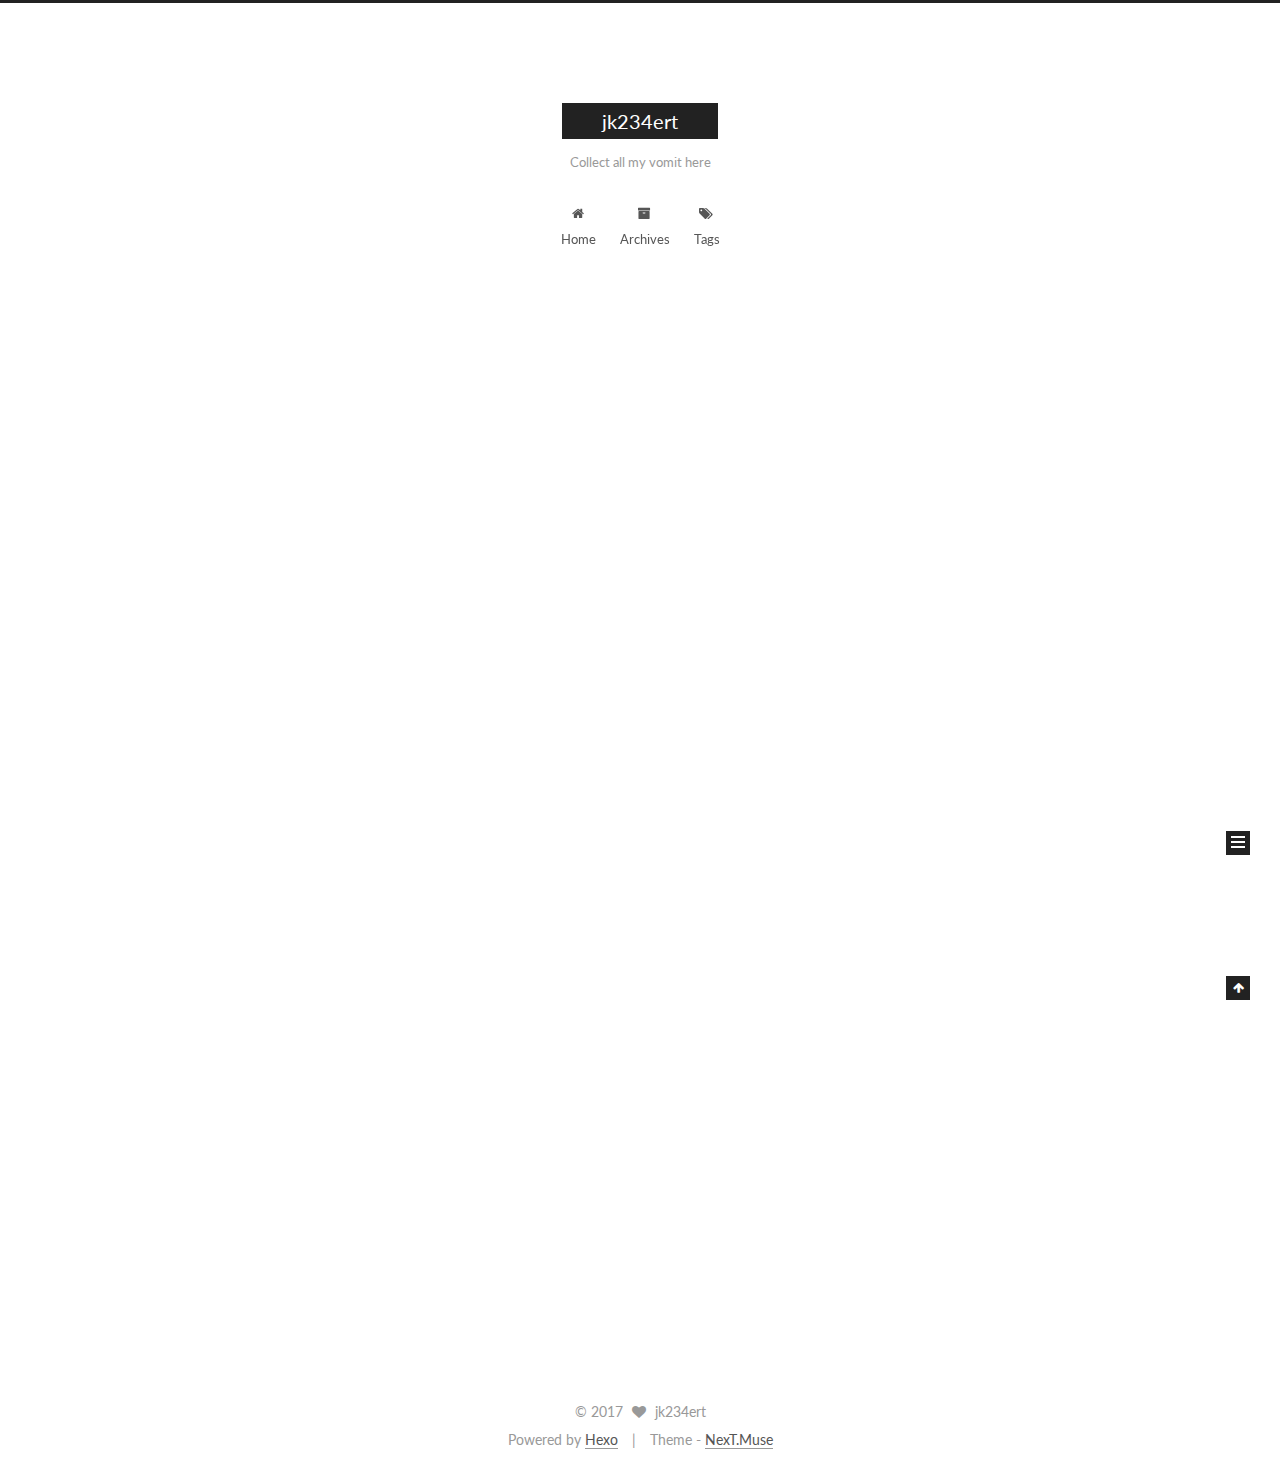
==== commit d1bf3309: "Site updated: 2017-04-27 13:31:06" ====
--- a/index.html
+++ b/index.html
@@ -1,122 +1,335 @@
-<!DOCTYPE HTML>
-<html>
+<!doctype html>
+
+
+
+  
+
+
+<html class="theme-next muse use-motion" lang="en">
 <head>
-  <meta charset="utf-8">
-  
+  <meta charset="UTF-8"/>
+<meta http-equiv="X-UA-Compatible" content="IE=edge" />
+<meta name="viewport" content="width=device-width, initial-scale=1, maximum-scale=1"/>
+
+
+
+
+
+
+<meta http-equiv="Cache-Control" content="no-transform" />
+<meta http-equiv="Cache-Control" content="no-siteapp" />
+
+
+
+
+
+
+
+
+
+
+
+
+
+
+
+  
+  
+  <link href="/lib/fancybox/source/jquery.fancybox.css?v=2.1.5" rel="stylesheet" type="text/css" />
+
+
+
+
+  
+  
+  
+  
+
+  
+    
+    
+  
+
+  
+
+  
+
+  
+
+  
+
+  
+    
+    
+    <link href="//fonts.googleapis.com/css?family=Lato:300,300italic,400,400italic,700,700italic&subset=latin,latin-ext" rel="stylesheet" type="text/css">
+  
+
+
+
+
+
+
+<link href="/lib/font-awesome/css/font-awesome.min.css?v=4.6.2" rel="stylesheet" type="text/css" />
+
+<link href="/css/main.css?v=5.1.1" rel="stylesheet" type="text/css" />
+
+
+  <meta name="keywords" content="Hexo, NexT" />
+
+
+
+
+
+
+
+
+  <link rel="shortcut icon" type="image/x-icon" href="/favicon.ico?v=5.1.1" />
+
+
+
+
+
+
+<meta name="description" content="Collect all my vomit here">
+<meta property="og:type" content="website">
+<meta property="og:title" content="jk234ert">
+<meta property="og:url" content="http://yoursite.com/index.html">
+<meta property="og:site_name" content="jk234ert">
+<meta property="og:description" content="Collect all my vomit here">
+<meta name="twitter:card" content="summary">
+<meta name="twitter:title" content="jk234ert">
+<meta name="twitter:description" content="Collect all my vomit here">
+
+
+
+<script type="text/javascript" id="hexo.configurations">
+  var NexT = window.NexT || {};
+  var CONFIG = {
+    root: '/',
+    scheme: 'Muse',
+    sidebar: {"position":"left","display":"post","offset":12,"offset_float":0,"b2t":false,"scrollpercent":false},
+    fancybox: true,
+    motion: true,
+    duoshuo: {
+      userId: '0',
+      author: 'Author'
+    },
+    algolia: {
+      applicationID: '',
+      apiKey: '',
+      indexName: '',
+      hits: {"per_page":10},
+      labels: {"input_placeholder":"Search for Posts","hits_empty":"We didn't find any results for the search: ${query}","hits_stats":"${hits} results found in ${time} ms"}
+    }
+  };
+</script>
+
+
+
+  <link rel="canonical" href="http://yoursite.com/"/>
+
+
+
+
+
   <title>jk234ert</title>
-  <meta name="author" content="jk234ert">
-  
-  <meta name="description" content="Collect all my vomit here">
-  
-  
-  <meta name="viewport" content="width=device-width, initial-scale=1, maximum-scale=1">
-
-  
-  <meta property="og:site_name" content="jk234ert"/>
-
-  
-    <meta property="og:image" content="undefined"/>
-  
-
-  <link href="/favicon.ico" rel="icon">
-  <link rel="alternate" href="/atom.xml" title="jk234ert" type="application/atom+xml">
-  <link rel="stylesheet" href="//netdna.bootstrapcdn.com/bootstrap/3.1.0/css/bootstrap.min.css">
-<link rel="stylesheet" href="//netdna.bootstrapcdn.com/font-awesome/4.0.3/css/font-awesome.css">
-<link rel="stylesheet" href="/css/style.css">
-  <script src="http://code.jquery.com/jquery-2.1.1.min.js"></script>
-  <!--[if lt IE 9]><script src="//html5shiv.googlecode.com/svn/trunk/html5.js"></script><![endif]-->
-  
-<script type="text/javascript">
-  var _gaq = _gaq || [];
-  _gaq.push(['_setAccount', 'UA-368771XX-X']);
-  _gaq.push(['_trackPageview']);
-
-  (function() {
-    var ga = document.createElement('script'); ga.type = 'text/javascript'; ga.async = true;
-    ga.src = ('https:' == document.location.protocol ? 'https://ssl' : 'http://www') + '.google-analytics.com/ga.js';
-    var s = document.getElementsByTagName('script')[0]; s.parentNode.insertBefore(ga, s);
-  })();
-</script>
-
 </head>
 
-<body>
-  <header id="header" class='normal_mode'>
-    <nav id="main-nav">
-  <ul class='container'>
-    
-      <li><a href="/">Home</a></li>
-    
-      <li><a href="/archives">Archives</a></li>
-    
-  </ul>
-  <div class="clearfix"></div>
-</nav>
-  </header>
-  <div id="content" class="container">
-    <div id="cover">
-	<div id="profile" alt="http://ww1.sinaimg.cn/large/6cea169fjw1edgyzma1xcj21kw16ohba.jpg">
-		<a href="/">
-			<div class="logo">
-				<img src="/logo.png" alt="Profile Picture">
-			</div>
-			<div id="title">jk234ert</div>
-		</a>
-
-		
-			<div id="subtitle">Collect all my vomit here</div>
-		
-		 <ul class="my-socials">
-  
-  <li>
-  	<a href="https://github.com/your_id" class="github" target="_blank">
-  		<i class="fa fa-github"></i>
-  	</a>
-  </li>
-  
-  <li>
-  	<a href="http://weibo.com/your_id" class="weibo" target="_blank">
-  		<i class="fa fa-weibo"></i>
-  	</a>
-  </li>
-  
- 
-</ul>
-	</div>
-</div>
-
-
-  <article class="post">
-  
-    <div class="gallery">
-  <div class="photoset">
-    
-      <img src="">
-    
+<body itemscope itemtype="http://schema.org/WebPage" lang="en">
+
+  
+
+
+
+
+
+
+
+
+
+
+
+
+
+
+  
+  
+    
+  
+
+  <div class="container sidebar-position-left 
+   page-home 
+ ">
+    <div class="headband"></div>
+
+    <header id="header" class="header" itemscope itemtype="http://schema.org/WPHeader">
+      <div class="header-inner"><div class="site-brand-wrapper">
+  <div class="site-meta ">
+    
+
+    <div class="custom-logo-site-title">
+      <a href="/"  class="brand" rel="start">
+        <span class="logo-line-before"><i></i></span>
+        <span class="site-title">jk234ert</span>
+        <span class="logo-line-after"><i></i></span>
+      </a>
+    </div>
+      
+        <p class="site-subtitle">Collect all my vomit here</p>
+      
   </div>
-  <div class="control">
-    <div class="prev"></div>
-    <div class="next"></div>
+
+  <div class="site-nav-toggle">
+    <button>
+      <span class="btn-bar"></span>
+      <span class="btn-bar"></span>
+      <span class="btn-bar"></span>
+    </button>
   </div>
 </div>
-  
-  <div class="post-content">
-    <header>
-      
-      <time datetime="2017-04-24T04:50:25.000Z"><a href="/2017/04/24/hello-world/">Mon, Apr 24 2017, 12:50:25 pm</a></time>
-
-  
-    <h1 class="title"><a href="/2017/04/24/hello-world/">Hello World</a></h1>
-  
-
-
-
-<div class="clear"></div>
-      
+
+<nav class="site-nav">
+  
+
+  
+    <ul id="menu" class="menu">
+      
+        
+        <li class="menu-item menu-item-home">
+          <a href="/" rel="section">
+            
+              <i class="menu-item-icon fa fa-fw fa-home"></i> <br />
+            
+            Home
+          </a>
+        </li>
+      
+        
+        <li class="menu-item menu-item-archives">
+          <a href="/archives" rel="section">
+            
+              <i class="menu-item-icon fa fa-fw fa-archive"></i> <br />
+            
+            Archives
+          </a>
+        </li>
+      
+        
+        <li class="menu-item menu-item-tags">
+          <a href="/tags" rel="section">
+            
+              <i class="menu-item-icon fa fa-fw fa-tags"></i> <br />
+            
+            Tags
+          </a>
+        </li>
+      
+
+      
+    </ul>
+  
+
+  
+</nav>
+
+
+
+ </div>
     </header>
-    <div class="entry">
-      
-        <p>Welcome to <a href="https://hexo.io/" target="_blank" rel="external">Hexo</a>! This is your very first post. Check <a href="https://hexo.io/docs/" target="_blank" rel="external">documentation</a> for more info. If you get any problems when using Hexo, you can find the answer in <a href="https://hexo.io/docs/troubleshooting.html" target="_blank" rel="external">troubleshooting</a> or you can ask me on <a href="https://github.com/hexojs/hexo/issues" target="_blank" rel="external">GitHub</a>.</p>
+
+    <main id="main" class="main">
+      <div class="main-inner">
+        <div class="content-wrap">
+          <div id="content" class="content">
+            
+  <section id="posts" class="posts-expand">
+    
+      
+
+  
+
+  
+  
+  
+
+  <article class="post post-type-normal " itemscope itemtype="http://schema.org/Article">
+    <link itemprop="mainEntityOfPage" href="http://yoursite.com/2017/04/24/hello-world/">
+
+    <span hidden itemprop="author" itemscope itemtype="http://schema.org/Person">
+      <meta itemprop="name" content="jk234ert">
+      <meta itemprop="description" content="">
+      <meta itemprop="image" content="/images/avatar.gif">
+    </span>
+
+    <span hidden itemprop="publisher" itemscope itemtype="http://schema.org/Organization">
+      <meta itemprop="name" content="jk234ert">
+    </span>
+
+    
+      <header class="post-header">
+
+        
+        
+          <h1 class="post-title" itemprop="name headline">
+            
+            
+              
+                
+                <a class="post-title-link" href="/2017/04/24/hello-world/" itemprop="url">
+                  Hello World
+                </a>
+              
+            
+          </h1>
+        
+
+        <div class="post-meta">
+          <span class="post-time">
+            
+              <span class="post-meta-item-icon">
+                <i class="fa fa-calendar-o"></i>
+              </span>
+              
+                <span class="post-meta-item-text">Posted on</span>
+              
+              <time title="Post created" itemprop="dateCreated datePublished" datetime="2017-04-24T12:50:25+08:00">
+                2017-04-24
+              </time>
+            
+
+            
+
+            
+          </span>
+
+          
+
+          
+            
+          
+
+          
+          
+
+          
+
+          
+
+          
+
+        </div>
+      </header>
+    
+
+    <div class="post-body" itemprop="articleBody">
+
+      
+      
+
+      
+        
+          
+            <p>Welcome to <a href="https://hexo.io/" target="_blank" rel="external">Hexo</a>! This is your very first post. Check <a href="https://hexo.io/docs/" target="_blank" rel="external">documentation</a> for more info. If you get any problems when using Hexo, you can find the answer in <a href="https://hexo.io/docs/troubleshooting.html" target="_blank" rel="external">troubleshooting</a> or you can ask me on <a href="https://github.com/hexojs/hexo/issues" target="_blank" rel="external">GitHub</a>.</p>
 <h2 id="Quick-Start"><a href="#Quick-Start" class="headerlink" title="Quick Start"></a>Quick Start</h2><h3 id="Create-a-new-post"><a href="#Create-a-new-post" class="headerlink" title="Create a new post"></a>Create a new post</h3><figure class="highlight bash"><table><tr><td class="gutter"><pre><div class="line">1</div></pre></td><td class="code"><pre><div class="line">$ hexo new <span class="string">"My New Post"</span></div></pre></td></tr></table></figure>
 <p>More info: <a href="https://hexo.io/docs/writing.html" target="_blank" rel="external">Writing</a></p>
 <h3 id="Run-server"><a href="#Run-server" class="headerlink" title="Run server"></a>Run server</h3><figure class="highlight bash"><table><tr><td class="gutter"><pre><div class="line">1</div></pre></td><td class="code"><pre><div class="line">$ hexo server</div></pre></td></tr></table></figure>
@@ -126,124 +339,282 @@
 <h3 id="Deploy-to-remote-sites"><a href="#Deploy-to-remote-sites" class="headerlink" title="Deploy to remote sites"></a>Deploy to remote sites</h3><figure class="highlight bash"><table><tr><td class="gutter"><pre><div class="line">1</div></pre></td><td class="code"><pre><div class="line">$ hexo deploy</div></pre></td></tr></table></figure>
 <p>More info: <a href="https://hexo.io/docs/deployment.html" target="_blank" rel="external">Deployment</a></p>
 
+          
+        
       
     </div>
-    <footer>
-      
-        <div class="alignleft">
-            <a href="/2017/04/24/hello-world/#more" class="more-link"><i class="fa fa-chevron-right"></i>Read More</a>
+
+    <div>
+      
+    </div>
+
+    <div>
+      
+    </div>
+
+    <div>
+      
+    </div>
+
+    <footer class="post-footer">
+      
+
+      
+
+      
+
+      
+      
+        <div class="post-eof"></div>
+      
+    </footer>
+  </article>
+
+
+    
+  </section>
+
+  
+
+
+          </div>
+          
+
+
+          
+
         </div>
         
-        
-          <div class="alignright"> 
-            <a href="http://yoursite.com/2017/04/24/hello-world/#comment" class="comment-link">
-              <i class="fa fa-comments"></i><span class="ds-thread-count" data-thread-key="/2017/04/24/hello-world/">&nbsp;
-              </span>
-            </a>
-          </div>
-        
-      
-      <div class="clearfix"></div>
+          
+  
+  <div class="sidebar-toggle">
+    <div class="sidebar-toggle-line-wrap">
+      <span class="sidebar-toggle-line sidebar-toggle-line-first"></span>
+      <span class="sidebar-toggle-line sidebar-toggle-line-middle"></span>
+      <span class="sidebar-toggle-line sidebar-toggle-line-last"></span>
+    </div>
+  </div>
+
+  <aside id="sidebar" class="sidebar">
+    <div class="sidebar-inner">
+
+      
+
+      
+
+      <section class="site-overview sidebar-panel sidebar-panel-active">
+        <div class="site-author motion-element" itemprop="author" itemscope itemtype="http://schema.org/Person">
+          <img class="site-author-image" itemprop="image"
+               src="/images/avatar.gif"
+               alt="jk234ert" />
+          <p class="site-author-name" itemprop="name">jk234ert</p>
+           
+              <p class="site-description motion-element" itemprop="description">Collect all my vomit here</p>
+          
+        </div>
+        <nav class="site-state motion-element">
+
+          
+            <div class="site-state-item site-state-posts">
+              <a href="/archives">
+                <span class="site-state-item-count">1</span>
+                <span class="site-state-item-name">posts</span>
+              </a>
+            </div>
+          
+
+          
+
+          
+
+        </nav>
+
+        
+
+        <div class="links-of-author motion-element">
+          
+        </div>
+
+        
+        
+
+        
+        
+
+        
+
+
+      </section>
+
+      
+
+      
+
+    </div>
+  </aside>
+
+
+        
+      </div>
+    </main>
+
+    <footer id="footer" class="footer">
+      <div class="footer-inner">
+        <div class="copyright" >
+  
+  &copy; 
+  <span itemprop="copyrightYear">2017</span>
+  <span class="with-love">
+    <i class="fa fa-heart"></i>
+  </span>
+  <span class="author" itemprop="copyrightHolder">jk234ert</span>
+</div>
+
+
+<div class="powered-by">
+  Powered by <a class="theme-link" href="https://hexo.io">Hexo</a>
+</div>
+
+<div class="theme-info">
+  Theme -
+  <a class="theme-link" href="https://github.com/iissnan/hexo-theme-next">
+    NexT.Muse
+  </a>
+</div>
+
+
+        
+
+        
+      </div>
     </footer>
+
+    
+      <div class="back-to-top">
+        <i class="fa fa-arrow-up"></i>
+        
+      </div>
+    
+
   </div>
-</article>
-
-
-
-
-
-<nav id="pagination">
-  
-  
-  <div class="clearfix"></div>
-</nav>
-
-<script src="/js/jquery.anystretch.min.js"></script>
-<script src="/js/cover.js"></script>
-
-    <div class="clearfix"></div>
-  </div>
-  <footer id="footer" class="inner"><div>
-  
-  &copy; 2017 jk234ert
-  
-</div>
-Powered by <a href="http://zespia.tw/hexo/" title="Hexo" target="_blank" rel="external">Hexo</a> and <a href="http://pages.github.com/" title="GitHub Pages" target="_blank" rel="external">GitHub Pages</a>
-
-<div class="clearfix"></div></footer>
-  
-<script src="/js/jquery.imagesloaded.min.js"></script>
-<script src="/js/gallery.js"></script>
-<script src="//netdna.bootstrapcdn.com/bootstrap/3.1.0/js/bootstrap.min.js"></script>
-
-
-
-
-    <script type="text/javascript">
-        (function(){
-
-            $(window).scroll(function(){
-
-                var scrollTop = $(window).scrollTop();
-                if ( scrollTop >200 ){
-                    $("#main-nav").removeClass('normal_mode').addClass('top_mode');
-                } else{
-                    $("#main-nav").removeClass('top_mode').addClass('normal_mode');
-                }
-
-            });
-
-        })();
-    </script>
-
-
-
-  <link rel="stylesheet" href="/fancybox/jquery.fancybox.css" media="screen" type="text/css">
-  <script src="/fancybox/jquery.fancybox.pack.js"></script>
-  <script type="text/javascript">
-  (function($){
-    $('.fancybox').fancybox({
-      'titlePosition': 'inside'
-    });
-  })(jQuery);
-  </script>
-
-
-
-    
-    <script type="text/javascript">
-      var duoshuoQuery = {short_name:"your_id"};
-    (function() {
-      var ds = document.createElement('script');
-      ds.type = 'text/javascript';ds.async = true;
-      ds.src = 'http://static.duoshuo.com/embed.js';
-      ds.charset = 'UTF-8';
-      (document.getElementsByTagName('head')[0] 
-      || document.getElementsByTagName('body')[0]).appendChild(ds);
-    })();
-  </script>
-
-
+
+  
 
 <script type="text/javascript">
-  
-  $(function(){
-
-    $('.title').hover(
-      function() {      
-        $(this).stop().animate(
-          {'marginLeft': '10px'}, 200
-        );   
-      }, 
-      function() {       
-        $(this).stop().animate({'marginLeft': '0px'}, 200);      
-      
-    });   
-
-  });
-
+  if (Object.prototype.toString.call(window.Promise) !== '[object Function]') {
+    window.Promise = null;
+  }
 </script>
 
 
+
+
+
+
+
+
+
+  
+
+
+
+
+
+
+
+
+
+
+
+
+  
+  <script type="text/javascript" src="/lib/jquery/index.js?v=2.1.3"></script>
+
+  
+  <script type="text/javascript" src="/lib/fastclick/lib/fastclick.min.js?v=1.0.6"></script>
+
+  
+  <script type="text/javascript" src="/lib/jquery_lazyload/jquery.lazyload.js?v=1.9.7"></script>
+
+  
+  <script type="text/javascript" src="/lib/velocity/velocity.min.js?v=1.2.1"></script>
+
+  
+  <script type="text/javascript" src="/lib/velocity/velocity.ui.min.js?v=1.2.1"></script>
+
+  
+  <script type="text/javascript" src="/lib/fancybox/source/jquery.fancybox.pack.js?v=2.1.5"></script>
+
+
+  
+
+
+  <script type="text/javascript" src="/js/src/utils.js?v=5.1.1"></script>
+
+  <script type="text/javascript" src="/js/src/motion.js?v=5.1.1"></script>
+
+
+
+  
+  
+
+  
+
+  
+
+
+  <script type="text/javascript" src="/js/src/bootstrap.js?v=5.1.1"></script>
+
+
+
+  
+
+
+  
+
+
+
+
+	
+
+
+
+
+
+  
+
+
+
+
+
+  
+
+
+
+
+
+  
+
+
+
+
+
+
+  
+
+
+
+
+
+  
+
+  
+
+  
+
+  
+
+  
+
 </body>
-</html>+</html>
--- a/css/main.css
+++ b/css/main.css
@@ -0,0 +1,2546 @@
+/* normalize.css v3.0.2 | MIT License | git.io/normalize */
+html {
+  font-family: sans-serif; /* 1 */
+  -ms-text-size-adjust: 100%; /* 2 */
+  -webkit-text-size-adjust: 100%; /* 2 */
+}
+body {
+  margin: 0;
+}
+article,
+aside,
+details,
+figcaption,
+figure,
+footer,
+header,
+hgroup,
+main,
+menu,
+nav,
+section,
+summary {
+  display: block;
+}
+audio,
+canvas,
+progress,
+video {
+  display: inline-block; /* 1 */
+  vertical-align: baseline; /* 2 */
+}
+audio:not([controls]) {
+  display: none;
+  height: 0;
+}
+[hidden],
+template {
+  display: none;
+}
+a {
+  background-color: transparent;
+}
+a:active,
+a:hover {
+  outline: 0;
+}
+abbr[title] {
+  border-bottom: 1px dotted;
+}
+b,
+strong {
+  font-weight: bold;
+}
+dfn {
+  font-style: italic;
+}
+h1 {
+  font-size: 2em;
+  margin: 0.67em 0;
+}
+mark {
+  background: #ff0;
+  color: #000;
+}
+small {
+  font-size: 80%;
+}
+sub,
+sup {
+  font-size: 75%;
+  line-height: 0;
+  position: relative;
+  vertical-align: baseline;
+}
+sup {
+  top: -0.5em;
+}
+sub {
+  bottom: -0.25em;
+}
+img {
+  border: 0;
+}
+svg:not(:root) {
+  overflow: hidden;
+}
+figure {
+  margin: 1em 40px;
+}
+hr {
+  -moz-box-sizing: content-box;
+  box-sizing: content-box;
+  height: 0;
+}
+pre {
+  overflow: auto;
+}
+code,
+kbd,
+pre,
+samp {
+  font-family: monospace, monospace;
+  font-size: 1em;
+}
+button,
+input,
+optgroup,
+select,
+textarea {
+  color: inherit; /* 1 */
+  font: inherit; /* 2 */
+  margin: 0; /* 3 */
+}
+button {
+  overflow: visible;
+}
+button,
+select {
+  text-transform: none;
+}
+button,
+html input[type="button"],
+input[type="reset"],
+input[type="submit"] {
+  -webkit-appearance: button; /* 2 */
+  cursor: pointer; /* 3 */
+}
+button[disabled],
+html input[disabled] {
+  cursor: default;
+}
+button::-moz-focus-inner,
+input::-moz-focus-inner {
+  border: 0;
+  padding: 0;
+}
+input {
+  line-height: normal;
+}
+input[type="checkbox"],
+input[type="radio"] {
+  box-sizing: border-box; /* 1 */
+  padding: 0; /* 2 */
+}
+input[type="number"]::-webkit-inner-spin-button,
+input[type="number"]::-webkit-outer-spin-button {
+  height: auto;
+}
+input[type="search"] {
+  -webkit-appearance: textfield; /* 1 */
+  -moz-box-sizing: content-box;
+  -webkit-box-sizing: content-box; /* 2 */
+  box-sizing: content-box;
+}
+input[type="search"]::-webkit-search-cancel-button,
+input[type="search"]::-webkit-search-decoration {
+  -webkit-appearance: none;
+}
+fieldset {
+  border: 1px solid #c0c0c0;
+  margin: 0 2px;
+  padding: 0.35em 0.625em 0.75em;
+}
+legend {
+  border: 0; /* 1 */
+  padding: 0; /* 2 */
+}
+textarea {
+  overflow: auto;
+}
+optgroup {
+  font-weight: bold;
+}
+table {
+  border-collapse: collapse;
+  border-spacing: 0;
+}
+td,
+th {
+  padding: 0;
+}
+::selection {
+  background: #262a30;
+  color: #fff;
+}
+body {
+  position: relative;
+  font-family: 'Lato', "PingFang SC", "Microsoft YaHei", sans-serif;
+  font-size: 14px;
+  line-height: 2;
+  color: #555;
+  background: #fff;
+}
+@media (max-width: 767px) {
+  body {
+    padding-right: 0 !important;
+  }
+}
+@media (min-width: 768px) and (max-width: 991px) {
+  body {
+    padding-right: 0 !important;
+  }
+}
+@media (min-width: 1600px) {
+  body {
+    font-size: 16px;
+  }
+}
+h1,
+h2,
+h3,
+h4,
+h5,
+h6 {
+  margin: 0;
+  padding: 0;
+  font-weight: bold;
+  line-height: 1.5;
+  font-family: 'Lato', "PingFang SC", "Microsoft YaHei", sans-serif;
+}
+h2,
+h3,
+h4,
+h5,
+h6 {
+  margin: 20px 0 15px;
+}
+h1 {
+  font-size: 22px;
+}
+@media (max-width: 767px) {
+  h1 {
+    font-size: 18px;
+  }
+}
+h2 {
+  font-size: 20px;
+}
+@media (max-width: 767px) {
+  h2 {
+    font-size: 16px;
+  }
+}
+h3 {
+  font-size: 18px;
+}
+@media (max-width: 767px) {
+  h3 {
+    font-size: 14px;
+  }
+}
+h4 {
+  font-size: 16px;
+}
+@media (max-width: 767px) {
+  h4 {
+    font-size: 12px;
+  }
+}
+h5 {
+  font-size: 14px;
+}
+@media (max-width: 767px) {
+  h5 {
+    font-size: 10px;
+  }
+}
+h6 {
+  font-size: 12px;
+}
+@media (max-width: 767px) {
+  h6 {
+    font-size: 8px;
+  }
+}
+p {
+  margin: 0 0 25px 0;
+}
+a {
+  color: #555;
+  text-decoration: none;
+  border-bottom: 1px solid #999;
+  word-wrap: break-word;
+}
+a:hover {
+  color: #222;
+  border-bottom-color: #222;
+}
+blockquote {
+  margin: 0;
+  padding: 0;
+}
+img {
+  display: block;
+  margin: auto;
+  max-width: 100%;
+  height: auto;
+}
+hr {
+  margin: 40px 0;
+  height: 3px;
+  border: none;
+  background-color: #ddd;
+  background-image: repeating-linear-gradient(-45deg, #fff, #fff 4px, transparent 4px, transparent 8px);
+}
+blockquote {
+  padding: 0 15px;
+  color: #666;
+  border-left: 4px solid #ddd;
+}
+blockquote cite::before {
+  content: "-";
+  padding: 0 5px;
+}
+dt {
+  font-weight: 700;
+}
+dd {
+  margin: 0;
+  padding: 0;
+}
+.text-left {
+  text-align: left;
+}
+.text-center {
+  text-align: center;
+}
+.text-right {
+  text-align: right;
+}
+.text-justify {
+  text-align: justify;
+}
+.text-nowrap {
+  white-space: nowrap;
+}
+.text-lowercase {
+  text-transform: lowercase;
+}
+.text-uppercase {
+  text-transform: uppercase;
+}
+.text-capitalize {
+  text-transform: capitalize;
+}
+.center-block {
+  display: block;
+  margin-left: auto;
+  margin-right: auto;
+}
+.clearfix:before,
+.clearfix:after {
+  content: " ";
+  display: table;
+}
+.clearfix:after {
+  clear: both;
+}
+.pullquote {
+  width: 45%;
+}
+.pullquote.left {
+  float: left;
+  margin-left: 5px;
+  margin-right: 10px;
+}
+.pullquote.right {
+  float: right;
+  margin-left: 10px;
+  margin-right: 5px;
+}
+.affix.affix.affix {
+  position: fixed;
+}
+.translation {
+  margin-top: -20px;
+  font-size: 14px;
+  color: #999;
+}
+.scrollbar-measure {
+  width: 100px;
+  height: 100px;
+  overflow: scroll;
+  position: absolute;
+  top: -9999px;
+}
+.use-motion .motion-element {
+  opacity: 0;
+}
+table {
+  margin: 20px 0;
+  width: 100%;
+  border-collapse: collapse;
+  border-spacing: 0;
+  border: 1px solid #ddd;
+  font-size: 14px;
+  table-layout: fixed;
+  word-wrap: break-all;
+}
+table>tbody>tr:nth-of-type(odd) {
+  background-color: #f9f9f9;
+}
+table>tbody>tr:hover {
+  background-color: #f5f5f5;
+}
+caption,
+th,
+td {
+  padding: 8px;
+  text-align: left;
+  vertical-align: middle;
+  font-weight: normal;
+}
+th,
+td {
+  border-bottom: 3px solid #ddd;
+  border-right: 1px solid #eee;
+}
+th {
+  padding-bottom: 10px;
+  font-weight: 700;
+}
+td {
+  border-bottom-width: 1px;
+}
+html,
+body {
+  height: 100%;
+}
+.container {
+  position: relative;
+  min-height: 100%;
+}
+.header-inner {
+  margin: 0 auto;
+  padding: 100px 0 70px;
+  width: 700px;
+}
+@media (min-width: 1600px) {
+  .container .header-inner {
+    width: 900px;
+  }
+}
+.main {
+  padding-bottom: 150px;
+}
+.main-inner {
+  margin: 0 auto;
+  width: 700px;
+}
+@media (min-width: 1600px) {
+  .container .main-inner {
+    width: 900px;
+  }
+}
+.footer {
+  position: absolute;
+  left: 0;
+  bottom: 0;
+  width: 100%;
+  min-height: 50px;
+}
+.footer-inner {
+  box-sizing: border-box;
+  margin: 20px auto;
+  width: 700px;
+}
+@media (min-width: 1600px) {
+  .container .footer-inner {
+    width: 900px;
+  }
+}
+pre,
+.highlight {
+  overflow: auto;
+  margin: 20px 0;
+  padding: 0;
+  font-size: 13px;
+  color: #4d4d4c;
+  background: #f7f7f7;
+  line-height: 1.6;
+}
+pre,
+code {
+  font-family: consolas, Menlo, "PingFang SC", "Microsoft YaHei", monospace;
+}
+code {
+  padding: 2px 4px;
+  word-wrap: break-word;
+  color: #555;
+  background: #eee;
+  border-radius: 3px;
+  font-size: 13px;
+}
+pre code {
+  padding: 0;
+  color: #4d4d4c;
+  background: none;
+  text-shadow: none;
+}
+.highlight {
+  border-radius: 1px;
+}
+.highlight pre {
+  border: none;
+  margin: 0;
+  padding: 10px 0;
+}
+.highlight table {
+  margin: 0;
+  width: auto;
+  border: none;
+}
+.highlight td {
+  border: none;
+  padding: 0;
+}
+.highlight figcaption {
+  font-size: 1em;
+  color: #4d4d4c;
+  line-height: 1em;
+  margin-bottom: 1em;
+}
+.highlight figcaption:before,
+.highlight figcaption:after {
+  content: " ";
+  display: table;
+}
+.highlight figcaption:after {
+  clear: both;
+}
+.highlight figcaption a {
+  float: right;
+  color: #4d4d4c;
+}
+.highlight figcaption a:hover {
+  border-bottom-color: #4d4d4c;
+}
+.highlight .gutter pre {
+  padding-left: 10px;
+  padding-right: 10px;
+  color: #869194;
+  text-align: right;
+  background-color: #eff2f3;
+}
+.highlight .code pre {
+  width: 100%;
+  padding-left: 10px;
+  padding-right: 10px;
+  background-color: #f7f7f7;
+}
+.highlight .line {
+  height: 20px;
+}
+.gutter {
+  -webkit-user-select: none;
+  -moz-user-select: none;
+  -ms-user-select: none;
+  user-select: none;
+}
+.gist table {
+  width: auto;
+}
+.gist table td {
+  border: none;
+}
+pre .deletion {
+  background: #fdd;
+}
+pre .addition {
+  background: #dfd;
+}
+pre .meta {
+  color: #8959a8;
+}
+pre .comment {
+  color: #8e908c;
+}
+pre .variable,
+pre .attribute,
+pre .tag,
+pre .regexp,
+pre .ruby .constant,
+pre .xml .tag .title,
+pre .xml .pi,
+pre .xml .doctype,
+pre .html .doctype,
+pre .css .id,
+pre .css .class,
+pre .css .pseudo {
+  color: #c82829;
+}
+pre .number,
+pre .preprocessor,
+pre .built_in,
+pre .literal,
+pre .params,
+pre .constant,
+pre .command {
+  color: #f5871f;
+}
+pre .ruby .class .title,
+pre .css .rules .attribute,
+pre .string,
+pre .value,
+pre .inheritance,
+pre .header,
+pre .ruby .symbol,
+pre .xml .cdata,
+pre .special,
+pre .number,
+pre .formula {
+  color: #718c00;
+}
+pre .title,
+pre .css .hexcolor {
+  color: #3e999f;
+}
+pre .function,
+pre .python .decorator,
+pre .python .title,
+pre .ruby .function .title,
+pre .ruby .title .keyword,
+pre .perl .sub,
+pre .javascript .title,
+pre .coffeescript .title {
+  color: #4271ae;
+}
+pre .keyword,
+pre .javascript .function {
+  color: #8959a8;
+}
+.full-image.full-image.full-image {
+  border: none;
+  max-width: 100%;
+  width: auto;
+  margin: 20px auto;
+}
+@media (min-width: 992px) {
+  .full-image.full-image.full-image {
+    max-width: none;
+    width: 110%;
+    margin: 25px -5%;
+  }
+}
+.blockquote-center,
+.page-home .post-type-quote blockquote,
+.page-post-detail .post-type-quote blockquote {
+  position: relative;
+  margin: 40px 0;
+  padding: 0;
+  border-left: none;
+  text-align: center;
+}
+.blockquote-center::before,
+.page-home .post-type-quote blockquote::before,
+.page-post-detail .post-type-quote blockquote::before,
+.blockquote-center::after,
+.page-home .post-type-quote blockquote::after,
+.page-post-detail .post-type-quote blockquote::after {
+  position: absolute;
+  content: ' ';
+  display: block;
+  width: 100%;
+  height: 24px;
+  opacity: 0.2;
+  background-repeat: no-repeat;
+  background-position: 0 -6px;
+  background-size: 22px 22px;
+}
+.blockquote-center::before,
+.page-home .post-type-quote blockquote::before,
+.page-post-detail .post-type-quote blockquote::before {
+  top: -20px;
+  background-image: url("../images/quote-l.svg");
+  border-top: 1px solid #ccc;
+}
+.blockquote-center::after,
+.page-home .post-type-quote blockquote::after,
+.page-post-detail .post-type-quote blockquote::after {
+  bottom: -20px;
+  background-image: url("../images/quote-r.svg");
+  border-bottom: 1px solid #ccc;
+  background-position: 100% 8px;
+}
+.blockquote-center p,
+.page-home .post-type-quote blockquote p,
+.page-post-detail .post-type-quote blockquote p,
+.blockquote-center div,
+.page-home .post-type-quote blockquote div,
+.page-post-detail .post-type-quote blockquote div {
+  text-align: center;
+}
+.post .post-body .group-picture img {
+  box-sizing: border-box;
+  padding: 0 3px;
+  border: none;
+}
+.post .group-picture-row {
+  overflow: hidden;
+  margin-top: 6px;
+}
+.post .group-picture-row:first-child {
+  margin-top: 0;
+}
+.post .group-picture-column {
+  float: left;
+}
+.page-post-detail .post-body .group-picture-column {
+  float: none;
+  margin-top: 10px;
+  width: auto !important;
+}
+.page-post-detail .post-body .group-picture-column img {
+  margin: 0 auto;
+}
+.page-archive .group-picture-container {
+  overflow: hidden;
+}
+.page-archive .group-picture-row {
+  float: left;
+}
+.page-archive .group-picture-row:first-child {
+  margin-top: 6px;
+}
+.page-archive .group-picture-column {
+  max-width: 150px;
+  max-height: 150px;
+}
+.note {
+  padding: 20px;
+  margin: 20px 0;
+  border: 1px solid #eee;
+  border-left-width: 5px;
+  border-radius: 3px;
+}
+.note h2,
+.note h3,
+.note h4,
+.note h5,
+.note h6 {
+  margin-top: 0;
+  margin-bottom: 5px;
+}
+.note p:last-child {
+  margin-bottom: 0;
+}
+.note code {
+  border-radius: 3px;
+}
+.note+.note {
+  margin-top: -5px;
+}
+.default {
+  border-left-color: #777;
+}
+.default h2,
+.default h3,
+.default h4,
+.default h5,
+.default h6 {
+  color: #777;
+}
+.primary {
+  border-left-color: #428bca;
+}
+.primary h2,
+.primary h3,
+.primary h4,
+.primary h5,
+.primary h6 {
+  color: #428bca;
+}
+.success {
+  border-left-color: #5cb85c;
+}
+.success h2,
+.success h3,
+.success h4,
+.success h5,
+.success h6 {
+  color: #5cb85c;
+}
+.danger {
+  border-left-color: #d9534f;
+}
+.danger h2,
+.danger h3,
+.danger h4,
+.danger h5,
+.danger h6 {
+  color: #d9534f;
+}
+.warning {
+  border-left-color: #f0ad4e;
+}
+.warning h2,
+.warning h3,
+.warning h4,
+.warning h5,
+.warning h6 {
+  color: #f0ad4e;
+}
+.info {
+  border-left-color: #5bc0de;
+}
+.info h2,
+.info h3,
+.info h4,
+.info h5,
+.info h6 {
+  color: #5bc0de;
+}
+.btn {
+  display: inline-block;
+  padding: 0 20px;
+  font-size: 14px;
+  color: #fff;
+  background: #222;
+  border: 2px solid #222;
+  text-decoration: none;
+  border-radius: 0;
+  transition-property: background-color;
+  transition-duration: 0.2s;
+  transition-timing-function: ease-in-out;
+  transition-delay: 0s;
+}
+.btn:hover,
+.post-button .btn:hover {
+  border-color: #222;
+  color: #222;
+  background: #fff;
+}
+.btn-bar {
+  display: block;
+  width: 22px;
+  height: 2px;
+  background: #555;
+  border-radius: 1px;
+}
+.btn-bar+.btn-bar {
+  margin-top: 4px;
+}
+.pagination {
+  margin: 120px 0 40px;
+  text-align: center;
+  border-top: 1px solid #eee;
+}
+.page-number-basic,
+.pagination .prev,
+.pagination .next,
+.pagination .page-number,
+.pagination .space {
+  display: inline-block;
+  position: relative;
+  top: -1px;
+  margin: 0 10px;
+  padding: 0 10px;
+  line-height: 30px;
+}
+@media (max-width: 767px) {
+  .page-number-basic,
+  .pagination .prev,
+  .pagination .next,
+  .pagination .page-number,
+  .pagination .space {
+    margin: 0 5px;
+  }
+}
+.pagination .prev,
+.pagination .next,
+.pagination .page-number {
+  border-bottom: 0;
+  border-top: 1px solid #eee;
+  transition-property: border-color;
+  transition-duration: 0.2s;
+  transition-timing-function: ease-in-out;
+  transition-delay: 0s;
+}
+.pagination .prev:hover,
+.pagination .next:hover,
+.pagination .page-number:hover {
+  border-top-color: #222;
+}
+.pagination .space {
+  padding: 0;
+  margin: 0;
+}
+.pagination .prev {
+  margin-left: 0;
+}
+.pagination .next {
+  margin-right: 0;
+}
+.pagination .page-number.current {
+  color: #fff;
+  background: #ccc;
+  border-top-color: #ccc;
+}
+@media (max-width: 767px) {
+  .pagination {
+    border-top: none;
+  }
+  .pagination .prev,
+  .pagination .next,
+  .pagination .page-number {
+    margin-bottom: 10px;
+    border-top: 0;
+    border-bottom: 1px solid #eee;
+  }
+  .pagination .prev:hover,
+  .pagination .next:hover,
+  .pagination .page-number:hover {
+    border-bottom-color: #222;
+  }
+}
+.comments {
+  margin: 60px 20px 0;
+}
+.tag-cloud {
+  text-align: center;
+}
+.tag-cloud a {
+  display: inline-block;
+  margin: 10px;
+}
+.back-to-top {
+  box-sizing: border-box;
+  position: fixed;
+  bottom: -100px;
+  right: 30px;
+  z-index: 1050;
+  padding: 0 6px;
+  width: 24px;
+  background: #222;
+  font-size: 12px;
+  opacity: 1;
+  color: #fff;
+  cursor: pointer;
+  text-align: center;
+  -webkit-transform: translateZ(0);
+  transition-property: bottom;
+  transition-duration: 0.2s;
+  transition-timing-function: ease-in-out;
+  transition-delay: 0s;
+}
+@media (max-width: 767px) {
+  .back-to-top {
+    display: none;
+  }
+}
+@media (min-width: 768px) and (max-width: 991px) {
+  .back-to-top {
+    display: none;
+  }
+}
+.back-to-top.back-to-top-on {
+  bottom: 19px;
+}
+.header {
+  background: transparent;
+}
+.header-inner {
+  position: relative;
+}
+.headband {
+  height: 3px;
+  background: #222;
+}
+.site-meta {
+  margin: 0;
+  text-align: center;
+}
+@media (max-width: 767px) {
+  .site-meta {
+    text-align: center;
+  }
+}
+.brand {
+  position: relative;
+  display: inline-block;
+  padding: 0 40px;
+  color: #fff;
+  background: #222;
+  border-bottom: none;
+}
+.brand:hover {
+  color: #fff;
+}
+.logo {
+  display: inline-block;
+  margin-right: 5px;
+  line-height: 36px;
+  vertical-align: top;
+}
+.site-title {
+  display: inline-block;
+  vertical-align: top;
+  line-height: 36px;
+  font-size: 20px;
+  font-weight: normal;
+  font-family: 'Lato', "PingFang SC", "Microsoft YaHei", sans-serif;
+}
+.site-subtitle {
+  margin-top: 10px;
+  font-size: 13px;
+  color: #999;
+}
+.use-motion .brand {
+  opacity: 0;
+}
+.use-motion .logo,
+.use-motion .site-title,
+.use-motion .site-subtitle {
+  opacity: 0;
+  position: relative;
+  top: -10px;
+}
+.site-nav-toggle {
+  display: none;
+  position: absolute;
+  top: 10px;
+  left: 10px;
+}
+@media (max-width: 767px) {
+  .site-nav-toggle {
+    display: block;
+  }
+}
+.site-nav-toggle button {
+  margin-top: 2px;
+  padding: 9px 10px;
+  background: transparent;
+  border: none;
+}
+@media (max-width: 767px) {
+  .site-nav {
+    display: none;
+    margin: 0 -10px;
+    padding: 0 10px;
+    clear: both;
+    border-top: 1px solid #ddd;
+  }
+}
+@media (min-width: 768px) and (max-width: 991px) {
+  .site-nav {
+    display: block !important;
+  }
+}
+@media (min-width: 992px) {
+  .site-nav {
+    display: block !important;
+  }
+}
+.menu {
+  margin-top: 20px;
+  padding-left: 0;
+  text-align: center;
+}
+.menu .menu-item {
+  display: inline-block;
+  margin: 0 10px;
+  list-style: none;
+}
+@media screen and (max-width: 767px) {
+  .menu .menu-item {
+    margin-top: 10px;
+  }
+}
+.menu .menu-item a {
+  display: block;
+  font-size: 13px;
+  line-height: inherit;
+  border-bottom: 1px solid transparent;
+  transition-property: border-color;
+  transition-duration: 0.2s;
+  transition-timing-function: ease-in-out;
+  transition-delay: 0s;
+}
+.menu .menu-item a:hover {
+  border-bottom-color: #222;
+}
+.menu .menu-item .fa {
+  margin-right: 5px;
+}
+.use-motion .menu-item {
+  opacity: 0;
+}
+.post-body {
+  font-family: 'Lato', "PingFang SC", "Microsoft YaHei", sans-serif;
+}
+@media (max-width: 767px) {
+  .post-body {
+    word-break: break-word;
+  }
+}
+.post-body .fancybox img {
+  display: block !important;
+  margin: 0 auto;
+  cursor: pointer;
+  cursor: zoom-in;
+  cursor: -webkit-zoom-in;
+}
+.post-body .image-caption,
+.post-body .figure .caption {
+  margin: 10px auto 15px;
+  text-align: center;
+  font-size: 14px;
+  color: #999;
+  font-weight: bold;
+  line-height: 1;
+}
+.post-sticky-flag {
+  display: inline-block;
+  font-size: 16px;
+  -ms-transform: rotate(30deg);
+  -webkit-transform: rotate(30deg);
+  -moz-transform: rotate(30deg);
+  -ms-transform: rotate(30deg);
+  -o-transform: rotate(30deg);
+  transform: rotate(30deg);
+}
+.posts-expand {
+  padding-top: 40px;
+}
+@media (max-width: 767px) {
+  .posts-expand {
+    margin: 0 20px;
+  }
+  .post-body pre {
+    padding: 10px;
+  }
+  .post-body pre .gutter pre {
+    padding-right: 10px;
+  }
+  .post-body .highlight {
+    margin-left: 0px;
+    margin-right: 0px;
+    padding: 0;
+  }
+  .post-body .highlight .gutter pre {
+    padding-right: 10px;
+  }
+}
+@media (min-width: 992px) {
+  .posts-expand .post-body {
+    text-align: justify;
+  }
+}
+.posts-expand .post-body h2,
+.posts-expand .post-body h3,
+.posts-expand .post-body h4,
+.posts-expand .post-body h5,
+.posts-expand .post-body h6 {
+  padding-top: 10px;
+}
+.posts-expand .post-body h2 .header-anchor,
+.posts-expand .post-body h3 .header-anchor,
+.posts-expand .post-body h4 .header-anchor,
+.posts-expand .post-body h5 .header-anchor,
+.posts-expand .post-body h6 .header-anchor {
+  float: right;
+  margin-left: 10px;
+  color: #ccc;
+  border-bottom-style: none;
+  visibility: hidden;
+}
+.posts-expand .post-body h2 .header-anchor:hover,
+.posts-expand .post-body h3 .header-anchor:hover,
+.posts-expand .post-body h4 .header-anchor:hover,
+.posts-expand .post-body h5 .header-anchor:hover,
+.posts-expand .post-body h6 .header-anchor:hover {
+  color: inherit;
+}
+.posts-expand .post-body h2:hover .header-anchor,
+.posts-expand .post-body h3:hover .header-anchor,
+.posts-expand .post-body h4:hover .header-anchor,
+.posts-expand .post-body h5:hover .header-anchor,
+.posts-expand .post-body h6:hover .header-anchor {
+  visibility: visible;
+}
+.posts-expand .post-body ul li {
+  list-style: circle;
+}
+.posts-expand .post-body img {
+  box-sizing: border-box;
+  margin: auto;
+  padding: 3px;
+  border: 1px solid #ddd;
+}
+.posts-expand .fancybox img {
+  margin: 0 auto;
+}
+@media (max-width: 767px) {
+  .posts-collapse {
+    margin: 0 20px;
+  }
+  .posts-collapse .post-title,
+  .posts-collapse .post-meta {
+    display: block;
+    width: auto;
+    text-align: left;
+  }
+}
+.posts-collapse {
+  position: relative;
+  z-index: 1010;
+  margin-left: 55px;
+}
+.posts-collapse::after {
+  content: " ";
+  position: absolute;
+  top: 20px;
+  left: 0;
+  margin-left: -2px;
+  width: 4px;
+  height: 100%;
+  background: #f5f5f5;
+  z-index: -1;
+}
+@media (max-width: 767px) {
+  .posts-collapse {
+    margin: 0 20px;
+  }
+}
+.posts-collapse .collection-title {
+  position: relative;
+  margin: 60px 0;
+}
+.posts-collapse .collection-title h2 {
+  margin-left: 20px;
+}
+.posts-collapse .collection-title small {
+  color: #bbb;
+}
+.posts-collapse .collection-title::before {
+  content: " ";
+  position: absolute;
+  left: 0;
+  top: 50%;
+  margin-left: -4px;
+  margin-top: -4px;
+  width: 8px;
+  height: 8px;
+  background: #bbb;
+  border-radius: 50%;
+}
+.posts-collapse .post {
+  margin: 30px 0;
+}
+.posts-collapse .post-header {
+  position: relative;
+  transition-duration: 0.2s;
+  transition-timing-function: ease-in-out;
+  transition-delay: 0s;
+  transition-property: border;
+  border-bottom: 1px dashed #ccc;
+}
+.posts-collapse .post-header::before {
+  content: " ";
+  position: absolute;
+  left: 0;
+  top: 12px;
+  width: 6px;
+  height: 6px;
+  margin-left: -4px;
+  background: #bbb;
+  border-radius: 50%;
+  border: 1px solid #fff;
+  transition-duration: 0.2s;
+  transition-timing-function: ease-in-out;
+  transition-delay: 0s;
+  transition-property: background;
+}
+.posts-collapse .post-header:hover {
+  border-bottom-color: #666;
+}
+.posts-collapse .post-header:hover::before {
+  background: #222;
+}
+.posts-collapse .post-meta {
+  position: absolute;
+  font-size: 12px;
+  left: 20px;
+  top: 5px;
+}
+.posts-collapse .post-comments-count {
+  display: none;
+}
+.posts-collapse .post-title {
+  margin-left: 60px;
+  font-size: 16px;
+  font-weight: normal;
+  line-height: inherit;
+}
+.posts-collapse .post-title::after {
+  margin-left: 3px;
+  opacity: 0.6;
+}
+.posts-collapse .post-title a {
+  color: #666;
+  border-bottom: none;
+}
+.page-home .post-type-quote .post-header,
+.page-post-detail .post-type-quote .post-header,
+.page-home .post-type-quote .post-tags,
+.page-post-detail .post-type-quote .post-tags {
+  display: none;
+}
+.posts-expand .post-title {
+  font-size: 26px;
+  text-align: center;
+  word-break: break-word;
+  font-weight: 400;
+}
+@media (max-width: 767px) {
+  .posts-expand .post-title {
+    font-size: 22px;
+  }
+}
+.posts-expand .post-title-link {
+  display: inline-block;
+  position: relative;
+  color: #555;
+  border-bottom: none;
+  line-height: 1.2;
+  vertical-align: top;
+}
+.posts-expand .post-title-link::before {
+  content: "";
+  position: absolute;
+  width: 100%;
+  height: 2px;
+  bottom: 0;
+  left: 0;
+  background-color: #000;
+  visibility: hidden;
+  -webkit-transform: scaleX(0);
+  -moz-transform: scaleX(0);
+  -ms-transform: scaleX(0);
+  -o-transform: scaleX(0);
+  transform: scaleX(0);
+  transition-duration: 0.2s;
+  transition-timing-function: ease-in-out;
+  transition-delay: 0s;
+}
+.posts-expand .post-title-link:hover::before {
+  visibility: visible;
+  -webkit-transform: scaleX(1);
+  -moz-transform: scaleX(1);
+  -ms-transform: scaleX(1);
+  -o-transform: scaleX(1);
+  transform: scaleX(1);
+}
+.posts-expand .post-title-link .fa {
+  font-size: 16px;
+}
+.posts-expand .post-meta {
+  margin: 3px 0 60px 0;
+  color: #999;
+  font-family: 'Lato', "PingFang SC", "Microsoft YaHei", sans-serif;
+  font-size: 12px;
+  text-align: center;
+}
+.posts-expand .post-meta .post-category-list {
+  display: inline-block;
+  margin: 0;
+  padding: 3px;
+}
+.posts-expand .post-meta .post-category-list-link {
+  color: #999;
+}
+.posts-expand .post-meta .post-description {
+  font-size: 14px;
+  margin-top: 2px;
+}
+.post-wordcount {
+  display: inline-block;
+}
+.post-meta-divider {
+  margin: 0 0.5em;
+}
+.post-meta-item-icon {
+  margin-right: 3px;
+}
+@media (min-width: 768px) and (max-width: 991px) {
+  .post-meta-item-icon {
+    display: inline-block;
+  }
+}
+@media (max-width: 767px) {
+  .post-meta-item-icon {
+    display: inline-block;
+  }
+}
+@media (min-width: 768px) and (max-width: 991px) {
+  .post-meta-item-text {
+    display: none;
+  }
+}
+@media (max-width: 767px) {
+  .post-meta-item-text {
+    display: none;
+  }
+}
+@media (max-width: 767px) {
+  .posts-expand .post-comments-count {
+    display: none;
+  }
+}
+.social-like {
+  font-size: 14px;
+  height: 20px;
+  text-align: center;
+  border-top: 1px solid #eee;
+  padding-top: 9px;
+  margin-top: 45px;
+  display: flex;
+  justify-content: center;
+}
+.vk_like {
+  width: 85px;
+  height: 21px;
+  padding-top: 7px;
+  align-self: center;
+}
+.fb_like {
+  height: 30px;
+  align-self: center;
+}
+.post-button {
+  margin-top: 50px;
+}
+.post-button .btn {
+  color: #fff;
+  font-size: 14px;
+  background: #222;
+  border-radius: 0;
+  line-height: 2;
+  margin: 0 4px 8px 4px;
+}
+.post-button .fa-fw {
+  width: 1.285714285714286em;
+  text-align: left;
+}
+.posts-expand .post-tags {
+  margin-top: 40px;
+  text-align: center;
+}
+.posts-expand .post-tags a {
+  display: inline-block;
+  margin-right: 10px;
+  font-size: 13px;
+}
+.post-nav {
+  display: table;
+  margin-top: 15px;
+  width: 100%;
+  border-top: 1px solid #eee;
+}
+.post-nav-divider {
+  display: table-cell;
+  width: 10%;
+}
+.post-nav-item {
+  display: table-cell;
+  padding: 10px 0 0 0;
+  width: 45%;
+  vertical-align: top;
+}
+.post-nav-item a {
+  position: relative;
+  display: block;
+  line-height: 25px;
+  font-size: 14px;
+  color: #555;
+  border-bottom: none;
+}
+.post-nav-item a:hover {
+  color: #222;
+  border-bottom: none;
+}
+.post-nav-item a:active {
+  top: 2px;
+}
+.post-nav-item .fa {
+  position: absolute;
+  top: 8px;
+  left: 0;
+  font-size: 12px;
+}
+.post-nav-next a {
+  padding-left: 15px;
+}
+.post-nav-prev {
+  text-align: right;
+}
+.post-nav-prev a {
+  padding-right: 15px;
+}
+.post-nav-prev .fa {
+  right: 0;
+  left: auto;
+}
+.posts-expand .post-eof {
+  display: block;
+  margin: 80px auto 60px;
+  width: 8%;
+  height: 1px;
+  background: #ccc;
+  text-align: center;
+}
+.post:last-child .post-eof.post-eof.post-eof {
+  display: none;
+}
+.post-gallery {
+  display: table;
+  table-layout: fixed;
+  width: 100%;
+  border-collapse: separate;
+}
+.post-gallery-row {
+  display: table-row;
+}
+.post-gallery .post-gallery-img {
+  display: table-cell;
+  text-align: center;
+  vertical-align: middle;
+  border: none;
+}
+.post-gallery .post-gallery-img img {
+  max-width: 100%;
+  max-height: 100%;
+  border: none;
+}
+.fancybox-close,
+.fancybox-close:hover {
+  border: none;
+}
+.sidebar {
+  position: fixed;
+  right: 0;
+  top: 0;
+  bottom: 0;
+  width: 0;
+  z-index: 1040;
+  box-shadow: inset 0 2px 6px #000;
+  background: #222;
+  -webkit-transform: translateZ(0);
+}
+.sidebar a {
+  color: #999;
+  border-bottom-color: #555;
+}
+.sidebar a:hover {
+  color: #eee;
+}
+@media (min-width: 768px) and (max-width: 991px) {
+  .sidebar {
+    display: none !important;
+  }
+}
+@media (max-width: 767px) {
+  .sidebar {
+    display: none !important;
+  }
+}
+.sidebar-inner {
+  position: relative;
+  padding: 20px 10px;
+  color: #999;
+  text-align: center;
+}
+.sidebar-toggle {
+  position: fixed;
+  right: 30px;
+  bottom: 45px;
+  width: 14px;
+  height: 14px;
+  padding: 5px;
+  background: #222;
+  line-height: 0;
+  z-index: 1050;
+  cursor: pointer;
+  -webkit-transform: translateZ(0);
+}
+@media (min-width: 768px) and (max-width: 991px) {
+  .sidebar-toggle {
+    display: none;
+  }
+}
+@media (max-width: 767px) {
+  .sidebar-toggle {
+    display: none;
+  }
+}
+.sidebar-toggle-line {
+  position: relative;
+  display: inline-block;
+  vertical-align: top;
+  height: 2px;
+  width: 100%;
+  background: #fff;
+  margin-top: 3px;
+}
+.sidebar-toggle-line:first-child {
+  margin-top: 0;
+}
+.site-author-image {
+  display: block;
+  margin: 0 auto;
+  padding: 2px;
+  max-width: 96px;
+  height: auto;
+  border: 2px solid #333;
+}
+.site-author-name {
+  margin: 5px 0 0;
+  text-align: center;
+  color: #f5f5f5;
+  font-weight: normal;
+}
+.site-description {
+  margin-top: 5px;
+  text-align: center;
+  font-size: 14px;
+  color: #999;
+}
+.site-state {
+  overflow: hidden;
+  line-height: 1.4;
+  white-space: nowrap;
+  text-align: center;
+}
+.site-state-item {
+  display: inline-block;
+  padding: 0 15px;
+  border-left: 1px solid #333;
+}
+.site-state-item:first-child {
+  border-left: none;
+}
+.site-state-item a {
+  border-bottom: none;
+}
+.site-state-item-count {
+  display: block;
+  text-align: center;
+  color: inherit;
+  font-weight: 600;
+  font-size: 18px;
+}
+.site-state-item-name {
+  font-size: 13px;
+  color: inherit;
+}
+.feed-link {
+  margin-top: 20px;
+}
+.feed-link a {
+  display: inline-block;
+  padding: 0 15px;
+  color: #fc6423;
+  border: 1px solid #fc6423;
+  border-radius: 4px;
+}
+.feed-link a i {
+  color: #fc6423;
+  font-size: 14px;
+}
+.feed-link a:hover {
+  color: #fff;
+  background: #fc6423;
+}
+.feed-link a:hover i {
+  color: #fff;
+}
+.links-of-author {
+  margin-top: 20px;
+}
+.links-of-author a {
+  display: inline-block;
+  vertical-align: middle;
+  margin-right: 10px;
+  margin-bottom: 10px;
+  border-bottom-color: #555;
+  font-size: 13px;
+}
+.links-of-author a:before {
+  display: inline-block;
+  vertical-align: middle;
+  margin-right: 3px;
+  content: " ";
+  width: 4px;
+  height: 4px;
+  border-radius: 50%;
+  background: #b1aa01;
+}
+.links-of-blogroll {
+  font-size: 13px;
+}
+.links-of-blogroll-title {
+  margin-top: 20px;
+  font-size: 14px;
+  font-weight: 600;
+}
+.links-of-blogroll-list {
+  margin: 0;
+  padding: 0;
+  list-style: none;
+}
+.links-of-blogroll-item {
+  padding: 2px 10px;
+}
+.sidebar-nav {
+  margin: 0 0 20px;
+  padding-left: 0;
+}
+.sidebar-nav li {
+  display: inline-block;
+  cursor: pointer;
+  border-bottom: 1px solid transparent;
+  font-size: 14px;
+  color: #555;
+}
+.sidebar-nav li:hover {
+  color: #f5f5f5;
+}
+.page-post-detail .sidebar-nav-toc {
+  padding: 0 5px;
+}
+.page-post-detail .sidebar-nav-overview {
+  margin-left: 10px;
+}
+.sidebar-nav .sidebar-nav-active {
+  color: #87daff;
+  border-bottom-color: #87daff;
+}
+.sidebar-nav .sidebar-nav-active:hover {
+  color: #87daff;
+}
+.sidebar-panel {
+  display: none;
+}
+.sidebar-panel-active {
+  display: block;
+}
+.post-toc-empty {
+  font-size: 14px;
+  color: #666;
+}
+.post-toc-wrap {
+  overflow: hidden;
+}
+.post-toc {
+  overflow: auto;
+}
+.post-toc ol {
+  margin: 0;
+  padding: 0 2px 5px 10px;
+  text-align: left;
+  list-style: none;
+  font-size: 14px;
+}
+.post-toc ol > ol {
+  padding-left: 0;
+}
+.post-toc ol a {
+  transition-duration: 0.2s;
+  transition-timing-function: ease-in-out;
+  transition-delay: 0s;
+  transition-property: all;
+  color: #999;
+  border-bottom-color: #555;
+}
+.post-toc ol a:hover {
+  color: #ccc;
+  border-bottom-color: #ccc;
+}
+.post-toc .nav-item {
+  overflow: hidden;
+  text-overflow: ellipsis;
+  white-space: nowrap;
+  line-height: 1.8;
+}
+.post-toc .nav .nav-child {
+  display: none;
+}
+.post-toc .nav .active > .nav-child {
+  display: block;
+}
+.post-toc .nav .active-current > .nav-child {
+  display: block;
+}
+.post-toc .nav .active-current > .nav-child > .nav-item {
+  display: block;
+}
+.post-toc .nav .active > a {
+  color: #87daff;
+  border-bottom-color: #87daff;
+}
+.post-toc .nav .active-current > a {
+  color: #87daff;
+}
+.post-toc .nav .active-current > a:hover {
+  color: #87daff;
+}
+.footer {
+  font-size: 14px;
+  color: #999;
+}
+.footer img {
+  border: none;
+}
+.footer-inner {
+  text-align: center;
+}
+.with-love {
+  display: inline-block;
+  margin: 0 5px;
+}
+.powered-by,
+.theme-info {
+  display: inline-block;
+}
+.powered-by {
+  margin-right: 10px;
+}
+.powered-by::after {
+  content: "|";
+  padding-left: 10px;
+}
+.cc-license {
+  margin-top: 10px;
+  text-align: center;
+}
+.cc-license .cc-opacity {
+  opacity: 0.7;
+  border-bottom: none;
+}
+.cc-license .cc-opacity:hover {
+  opacity: 0.9;
+}
+.cc-license img {
+  display: inline-block;
+}
+.theme-next #ds-thread #ds-reset {
+  color: #555;
+}
+.theme-next #ds-thread #ds-reset .ds-replybox {
+  margin-bottom: 30px;
+}
+.theme-next #ds-thread #ds-reset .ds-replybox .ds-avatar,
+.theme-next #ds-reset .ds-avatar img {
+  box-shadow: none;
+}
+.theme-next #ds-thread #ds-reset .ds-textarea-wrapper {
+  border-color: #c7d4e1;
+  background: none;
+  border-top-right-radius: 3px;
+  border-top-left-radius: 3px;
+}
+.theme-next #ds-thread #ds-reset .ds-textarea-wrapper textarea {
+  height: 60px;
+}
+.theme-next #ds-reset .ds-rounded-top {
+  border-radius: 0;
+}
+.theme-next #ds-thread #ds-reset .ds-post-toolbar {
+  box-sizing: border-box;
+  border: 1px solid #c7d4e1;
+  background: #f6f8fa;
+}
+.theme-next #ds-thread #ds-reset .ds-post-options {
+  height: 40px;
+  border: none;
+  background: none;
+}
+.theme-next #ds-thread #ds-reset .ds-toolbar-buttons {
+  top: 11px;
+}
+.theme-next #ds-thread #ds-reset .ds-sync {
+  top: 5px;
+}
+.theme-next #ds-thread #ds-reset .ds-post-button {
+  top: 4px;
+  right: 5px;
+  width: 90px;
+  height: 30px;
+  border: 1px solid #c5ced7;
+  border-radius: 3px;
+  background-image: linear-gradient(#fbfbfc, #f5f7f9);
+  color: #60676d;
+}
+.theme-next #ds-thread #ds-reset .ds-post-button:hover {
+  background-position: 0 -30px;
+  color: #60676d;
+}
+.theme-next #ds-thread #ds-reset .ds-comments-info {
+  padding: 10px 0;
+}
+.theme-next #ds-thread #ds-reset .ds-sort {
+  display: none;
+}
+.theme-next #ds-thread #ds-reset li.ds-tab a.ds-current {
+  border: none;
+  background: #f6f8fa;
+  color: #60676d;
+}
+.theme-next #ds-thread #ds-reset li.ds-tab a.ds-current:hover {
+  background-color: #e9f0f7;
+  color: #60676d;
+}
+.theme-next #ds-thread #ds-reset li.ds-tab a {
+  border-radius: 2px;
+  padding: 5px;
+}
+.theme-next #ds-thread #ds-reset .ds-login-buttons p {
+  color: #999;
+  line-height: 36px;
+}
+.theme-next #ds-thread #ds-reset .ds-login-buttons .ds-service-list li {
+  height: 28px;
+}
+.theme-next #ds-thread #ds-reset .ds-service-list a {
+  background: none;
+  padding: 5px;
+  border: 1px solid;
+  border-radius: 3px;
+  text-align: center;
+}
+.theme-next #ds-thread #ds-reset .ds-service-list a:hover {
+  color: #fff;
+  background: #666;
+}
+.theme-next #ds-thread #ds-reset .ds-service-list .ds-weibo {
+  color: #fc9b00;
+  border-color: #fc9b00;
+}
+.theme-next #ds-thread #ds-reset .ds-service-list .ds-weibo:hover {
+  background: #fc9b00;
+}
+.theme-next #ds-thread #ds-reset .ds-service-list .ds-qq {
+  color: #60a3ec;
+  border-color: #60a3ec;
+}
+.theme-next #ds-thread #ds-reset .ds-service-list .ds-qq:hover {
+  background: #60a3ec;
+}
+.theme-next #ds-thread #ds-reset .ds-service-list .ds-renren {
+  color: #2e7ac4;
+  border-color: #2e7ac4;
+}
+.theme-next #ds-thread #ds-reset .ds-service-list .ds-renren:hover {
+  background: #2e7ac4;
+}
+.theme-next #ds-thread #ds-reset .ds-service-list .ds-douban {
+  color: #37994c;
+  border-color: #37994c;
+}
+.theme-next #ds-thread #ds-reset .ds-service-list .ds-douban:hover {
+  background: #37994c;
+}
+.theme-next #ds-thread #ds-reset .ds-service-list .ds-kaixin {
+  color: #fef20d;
+  border-color: #fef20d;
+}
+.theme-next #ds-thread #ds-reset .ds-service-list .ds-kaixin:hover {
+  background: #fef20d;
+}
+.theme-next #ds-thread #ds-reset .ds-service-list .ds-netease {
+  color: #f00;
+  border-color: #f00;
+}
+.theme-next #ds-thread #ds-reset .ds-service-list .ds-netease:hover {
+  background: #f00;
+}
+.theme-next #ds-thread #ds-reset .ds-service-list .ds-sohu {
+  color: #ffcb05;
+  border-color: #ffcb05;
+}
+.theme-next #ds-thread #ds-reset .ds-service-list .ds-sohu:hover {
+  background: #ffcb05;
+}
+.theme-next #ds-thread #ds-reset .ds-service-list .ds-baidu {
+  color: #2831e0;
+  border-color: #2831e0;
+}
+.theme-next #ds-thread #ds-reset .ds-service-list .ds-baidu:hover {
+  background: #2831e0;
+}
+.theme-next #ds-thread #ds-reset .ds-service-list .ds-google {
+  color: #166bec;
+  border-color: #166bec;
+}
+.theme-next #ds-thread #ds-reset .ds-service-list .ds-google:hover {
+  background: #166bec;
+}
+.theme-next #ds-thread #ds-reset .ds-service-list .ds-weixin {
+  color: #00ce0d;
+  border-color: #00ce0d;
+}
+.theme-next #ds-thread #ds-reset .ds-service-list .ds-weixin:hover {
+  background: #00ce0d;
+}
+.theme-next #ds-thread #ds-reset .ds-service-list .ds-more-services {
+  border: none;
+}
+.theme-next #ds-thread #ds-reset .ds-service-list .ds-more-services:hover {
+  background: none;
+}
+.theme-next #ds-reset .duoshuo-ua-admin {
+  display: inline-block;
+  color: #f00;
+}
+.theme-next #ds-reset .duoshuo-ua-platform,
+.theme-next #ds-reset .duoshuo-ua-browser {
+  color: #ccc;
+}
+.theme-next #ds-reset .duoshuo-ua-platform .fa,
+.theme-next #ds-reset .duoshuo-ua-browser .fa {
+  display: inline-block;
+  margin-right: 3px;
+}
+.theme-next #ds-reset .duoshuo-ua-separator {
+  display: inline-block;
+  margin-left: 5px;
+}
+.theme-next .this_ua {
+  background-color: #ccc !important;
+  border-radius: 4px;
+  padding: 0 5px !important;
+  margin: 1px 1px !important;
+  border: 1px solid #bbb !important;
+  color: #fff;
+  display: inline-block !important;
+}
+.theme-next .this_ua.admin {
+  background-color: #d9534f !important;
+  border-color: #d9534f !important;
+}
+.theme-next .this_ua.platform.iOS,
+.theme-next .this_ua.platform.Mac,
+.theme-next .this_ua.platform.Windows {
+  background-color: #39b3d7 !important;
+  border-color: #46b8da !important;
+}
+.theme-next .this_ua.platform.Linux {
+  background-color: #3a3a3a !important;
+  border-color: #1f1f1f !important;
+}
+.theme-next .this_ua.platform.Android {
+  background-color: #00c47d !important;
+  border-color: #01b171 !important;
+}
+.theme-next .this_ua.browser.Mobile,
+.theme-next .this_ua.browser.Chrome {
+  background-color: #5cb85c !important;
+  border-color: #4cae4c !important;
+}
+.theme-next .this_ua.browser.Firefox {
+  background-color: #f0ad4e !important;
+  border-color: #eea236 !important;
+}
+.theme-next .this_ua.browser.Maxthon,
+.theme-next .this_ua.browser.IE {
+  background-color: #428bca !important;
+  border-color: #357ebd !important;
+}
+.theme-next .this_ua.browser.baidu,
+.theme-next .this_ua.browser.UCBrowser,
+.theme-next .this_ua.browser.Opera {
+  background-color: #d9534f !important;
+  border-color: #d43f3a !important;
+}
+.theme-next .this_ua.browser.Android,
+.theme-next .this_ua.browser.QQBrowser {
+  background-color: #78ace9 !important;
+  border-color: #4cae4c !important;
+}
+.cloud-tie-wrapper img {
+  display: inline-block;
+}
+.cloud-tie-wrapper .total-txt {
+  font-size: 1em !important;
+}
+.cloud-tie-join-count .join-count {
+  color: #555 !important;
+  font-size: inherit !important;
+  margin: 0 !important;
+}
+.post-spread {
+  margin-top: 20px;
+  text-align: center;
+}
+.jiathis_style {
+  display: inline-block;
+}
+.jiathis_style a {
+  border: none;
+}
+.fa {
+  font-family: FontAwesome !important;
+}
+.post-spread {
+  margin-top: 20px;
+  text-align: center;
+}
+.bdshare-slide-button-box a {
+  border: none;
+}
+.bdsharebuttonbox {
+  display: inline-block;
+}
+.bdsharebuttonbox a {
+  border: none;
+}
+.local-search-pop-overlay {
+  position: fixed;
+  width: 100%;
+  height: 100%;
+  top: 0;
+  left: 0;
+  z-index: 2080;
+  background-color: rgba(0,0,0,0.3);
+}
+.local-search-popup {
+  display: none;
+  position: fixed;
+  top: 10%;
+  left: 50%;
+  margin-left: -350px;
+  width: 700px;
+  height: 80%;
+  padding: 0;
+  background: #fff;
+  color: #333;
+  z-index: 9999;
+  border-radius: 5px;
+}
+@media (max-width: 767px) {
+  .local-search-popup {
+    padding: 0;
+    top: 0;
+    left: 0;
+    margin: 0;
+    width: 100%;
+    height: 100%;
+    border-radius: 0;
+  }
+}
+.local-search-popup ul.search-result-list {
+  padding: 0;
+  margin: 0 5px;
+}
+.local-search-popup p.search-result {
+  border-bottom: 1px dashed #ccc;
+  padding: 5px 0;
+}
+.local-search-popup a.search-result-title {
+  font-weight: bold;
+  font-size: 16px;
+}
+.local-search-popup .search-keyword {
+  border-bottom: 1px dashed #f00;
+  font-weight: bold;
+  color: #f00;
+}
+.local-search-popup .local-search-header {
+  padding: 5px;
+  height: 36px;
+  background: #f5f5f5;
+  border-top-left-radius: 5px;
+  border-top-right-radius: 5px;
+}
+.local-search-popup #local-search-result {
+  overflow: auto;
+  position: relative;
+  padding: 5px 25px;
+  height: calc(100% - 55px);
+}
+.local-search-popup .local-search-input-wrapper {
+  display: inline-block;
+  width: calc(100% - 90px);
+  height: 36px;
+  line-height: 36px;
+  padding: 0 5px;
+}
+.local-search-popup .local-search-input-wrapper input {
+  padding: 8px 0;
+  height: 20px;
+  display: block;
+  width: 100%;
+  outline: none;
+  border: none;
+  background: transparent;
+  vertical-align: middle;
+}
+.local-search-popup .search-icon,
+.local-search-popup .popup-btn-close {
+  display: inline-block;
+  font-size: 18px;
+  color: #999;
+  height: 36px;
+  width: 18px;
+  padding-left: 10px;
+  padding-right: 10px;
+}
+.local-search-popup .search-icon {
+  float: left;
+}
+.local-search-popup .popup-btn-close {
+  border-left: 1px solid #eee;
+  float: right;
+  cursor: pointer;
+}
+.local-search-popup #no-result {
+  position: absolute;
+  left: 50%;
+  top: 50%;
+  -webkit-transform: translate(-50%, -50%);
+  -webkit-transform: translate(-50%, -50%);
+  -moz-transform: translate(-50%, -50%);
+  -ms-transform: translate(-50%, -50%);
+  -o-transform: translate(-50%, -50%);
+  transform: translate(-50%, -50%);
+  color: #ccc;
+}
+.site-uv,
+.site-pv,
+.page-pv {
+  display: inline-block;
+}
+.site-uv .busuanzi-value,
+.site-pv .busuanzi-value,
+.page-pv .busuanzi-value {
+  margin: 0 5px;
+}
+.site-uv {
+  margin-right: 10px;
+}
+.site-uv::after {
+  content: "|";
+  padding-left: 10px;
+}
+.use-motion .post {
+  opacity: 0;
+}
+.page-archive .archive-page-counter {
+  position: relative;
+  top: 3px;
+  left: 20px;
+}
+@media (max-width: 767px) {
+  .page-archive .archive-page-counter {
+    top: 5px;
+  }
+}
+.page-archive .posts-collapse .archive-move-on {
+  position: absolute;
+  top: 11px;
+  left: 0;
+  margin-left: -6px;
+  width: 10px;
+  height: 10px;
+  opacity: 0.5;
+  background: #555;
+  border: 1px solid #fff;
+  border-radius: 50%;
+}
+.category-all-page .category-all-title {
+  text-align: center;
+}
+.category-all-page .category-all {
+  margin-top: 20px;
+}
+.category-all-page .category-list {
+  margin: 0;
+  padding: 0;
+  list-style: none;
+}
+.category-all-page .category-list-item {
+  margin: 5px 10px;
+}
+.category-all-page .category-list-count {
+  color: #bbb;
+}
+.category-all-page .category-list-count:before {
+  display: inline;
+  content: " (";
+}
+.category-all-page .category-list-count:after {
+  display: inline;
+  content: ") ";
+}
+.category-all-page .category-list-child {
+  padding-left: 10px;
+}
+#schedule ul#event-list {
+  padding-left: 30px;
+}
+#schedule ul#event-list hr {
+  margin: 20px 0 45px 0 !important;
+  background: #222;
+}
+#schedule ul#event-list hr:after {
+  display: inline-block;
+  content: 'NOW';
+  background: #222;
+  color: #fff;
+  font-weight: bold;
+  text-align: right;
+  padding: 0 5px;
+}
+#schedule ul#event-list li.event {
+  margin: 20px 0px;
+  background: #f9f9f9;
+  padding-left: 10px;
+  min-height: 40px;
+}
+#schedule ul#event-list li.event h2.event-summary {
+  margin: 0;
+  padding-bottom: 3px;
+}
+#schedule ul#event-list li.event h2.event-summary:before {
+  display: inline-block;
+  font-family: FontAwesome;
+  font-size: 8px;
+  content: '\f111';
+  vertical-align: middle;
+  margin-right: 25px;
+  color: #bbb;
+}
+#schedule ul#event-list li.event span.event-relative-time {
+  display: inline-block;
+  font-size: 12px;
+  font-weight: 400;
+  padding-left: 12px;
+  color: #bbb;
+}
+#schedule ul#event-list li.event span.event-details {
+  display: block;
+  color: #bbb;
+  margin-left: 56px;
+  padding-top: 3px;
+  padding-bottom: 6px;
+  text-indent: -24px;
+  line-height: 18px;
+}
+#schedule ul#event-list li.event span.event-details:before {
+  text-indent: 0;
+  display: inline-block;
+  width: 14px;
+  font-family: FontAwesome;
+  text-align: center;
+  margin-right: 9px;
+  color: #bbb;
+}
+#schedule ul#event-list li.event span.event-details.event-location:before {
+  content: '\f041';
+}
+#schedule ul#event-list li.event span.event-details.event-duration:before {
+  content: '\f017';
+}
+#schedule ul#event-list li.event-past {
+  background: #fcfcfc;
+}
+#schedule ul#event-list li.event-past > * {
+  opacity: 0.6;
+}
+#schedule ul#event-list li.event-past h2.event-summary {
+  color: #bbb;
+}
+#schedule ul#event-list li.event-past h2.event-summary:before {
+  color: #dfdfdf;
+}
+#schedule ul#event-list li.event-now {
+  background: #222;
+  color: #fff;
+  padding: 15px 0 15px 10px;
+}
+#schedule ul#event-list li.event-now h2.event-summary:before {
+  -webkit-transform: scale(1.2);
+  -moz-transform: scale(1.2);
+  -ms-transform: scale(1.2);
+  -o-transform: scale(1.2);
+  transform: scale(1.2);
+  color: #fff;
+  animation: dot-flash 1s alternate infinite ease-in-out;
+}
+#schedule ul#event-list li.event-now * {
+  color: #fff !important;
+}
+@-moz-keyframes dot-flash {
+  from {
+    opacity: 1;
+    -webkit-transform: scale(1.1);
+    -moz-transform: scale(1.1);
+    -ms-transform: scale(1.1);
+    -o-transform: scale(1.1);
+    transform: scale(1.1);
+  }
+  to {
+    opacity: 0;
+    -webkit-transform: scale(1);
+    -moz-transform: scale(1);
+    -ms-transform: scale(1);
+    -o-transform: scale(1);
+    transform: scale(1);
+  }
+}
+@-webkit-keyframes dot-flash {
+  from {
+    opacity: 1;
+    -webkit-transform: scale(1.1);
+    -moz-transform: scale(1.1);
+    -ms-transform: scale(1.1);
+    -o-transform: scale(1.1);
+    transform: scale(1.1);
+  }
+  to {
+    opacity: 0;
+    -webkit-transform: scale(1);
+    -moz-transform: scale(1);
+    -ms-transform: scale(1);
+    -o-transform: scale(1);
+    transform: scale(1);
+  }
+}
+@-o-keyframes dot-flash {
+  from {
+    opacity: 1;
+    -webkit-transform: scale(1.1);
+    -moz-transform: scale(1.1);
+    -ms-transform: scale(1.1);
+    -o-transform: scale(1.1);
+    transform: scale(1.1);
+  }
+  to {
+    opacity: 0;
+    -webkit-transform: scale(1);
+    -moz-transform: scale(1);
+    -ms-transform: scale(1);
+    -o-transform: scale(1);
+    transform: scale(1);
+  }
+}
+@keyframes dot-flash {
+  from {
+    opacity: 1;
+    -webkit-transform: scale(1.1);
+    -moz-transform: scale(1.1);
+    -ms-transform: scale(1.1);
+    -o-transform: scale(1.1);
+    transform: scale(1.1);
+  }
+  to {
+    opacity: 0;
+    -webkit-transform: scale(1);
+    -moz-transform: scale(1);
+    -ms-transform: scale(1);
+    -o-transform: scale(1);
+    transform: scale(1);
+  }
+}
+.page-post-detail .sidebar-toggle-line {
+  background: #87daff;
+}
+.page-post-detail .comments {
+  overflow: hidden;
+}
+@media (max-width: 767px) {
+  .header-inner,
+  .container .main-inner,
+  .footer-inner {
+    width: auto;
+  }
+}
+embed {
+  display: block;
+  margin: 0px auto 25px auto;
+}
+.custom-logo .site-meta-headline {
+  text-align: center;
+}
+.custom-logo .brand {
+  background: none;
+}
+.custom-logo .site-title {
+  margin: 10px auto 0;
+  font-size: 24px;
+  color: #222;
+}
+.custom-logo .site-title a {
+  border: none;
+}
+.custom-logo-image {
+  margin: 0 auto;
+  padding: 5px;
+  max-width: 150px;
+  background: #fff;
+}
+@media (max-width: 767px) {
+  .site-nav {
+    position: absolute;
+    left: 0;
+    top: 52px;
+    margin: 0;
+    width: 100%;
+    padding: 0;
+    background: #fff;
+    border-bottom: 1px solid #ddd;
+    z-index: 1;
+  }
+}
+@media (max-width: 767px) {
+  .menu {
+    text-align: left;
+  }
+}
+@media (max-width: 767px) {
+  .menu .menu-item {
+    display: block;
+    margin: 0 10px;
+    vertical-align: top;
+  }
+}
+@media (max-width: 767px) {
+  .menu .menu-item br {
+    display: none;
+  }
+}
+@media (max-width: 767px) {
+  .menu .menu-item a {
+    padding: 5px 10px;
+  }
+}
+.menu .menu-item .fa {
+  margin-right: 0;
+}
+.site-search form {
+  display: none;
+}
+.links-of-blogroll-inline .links-of-blogroll-item {
+  display: inline-block;
+}
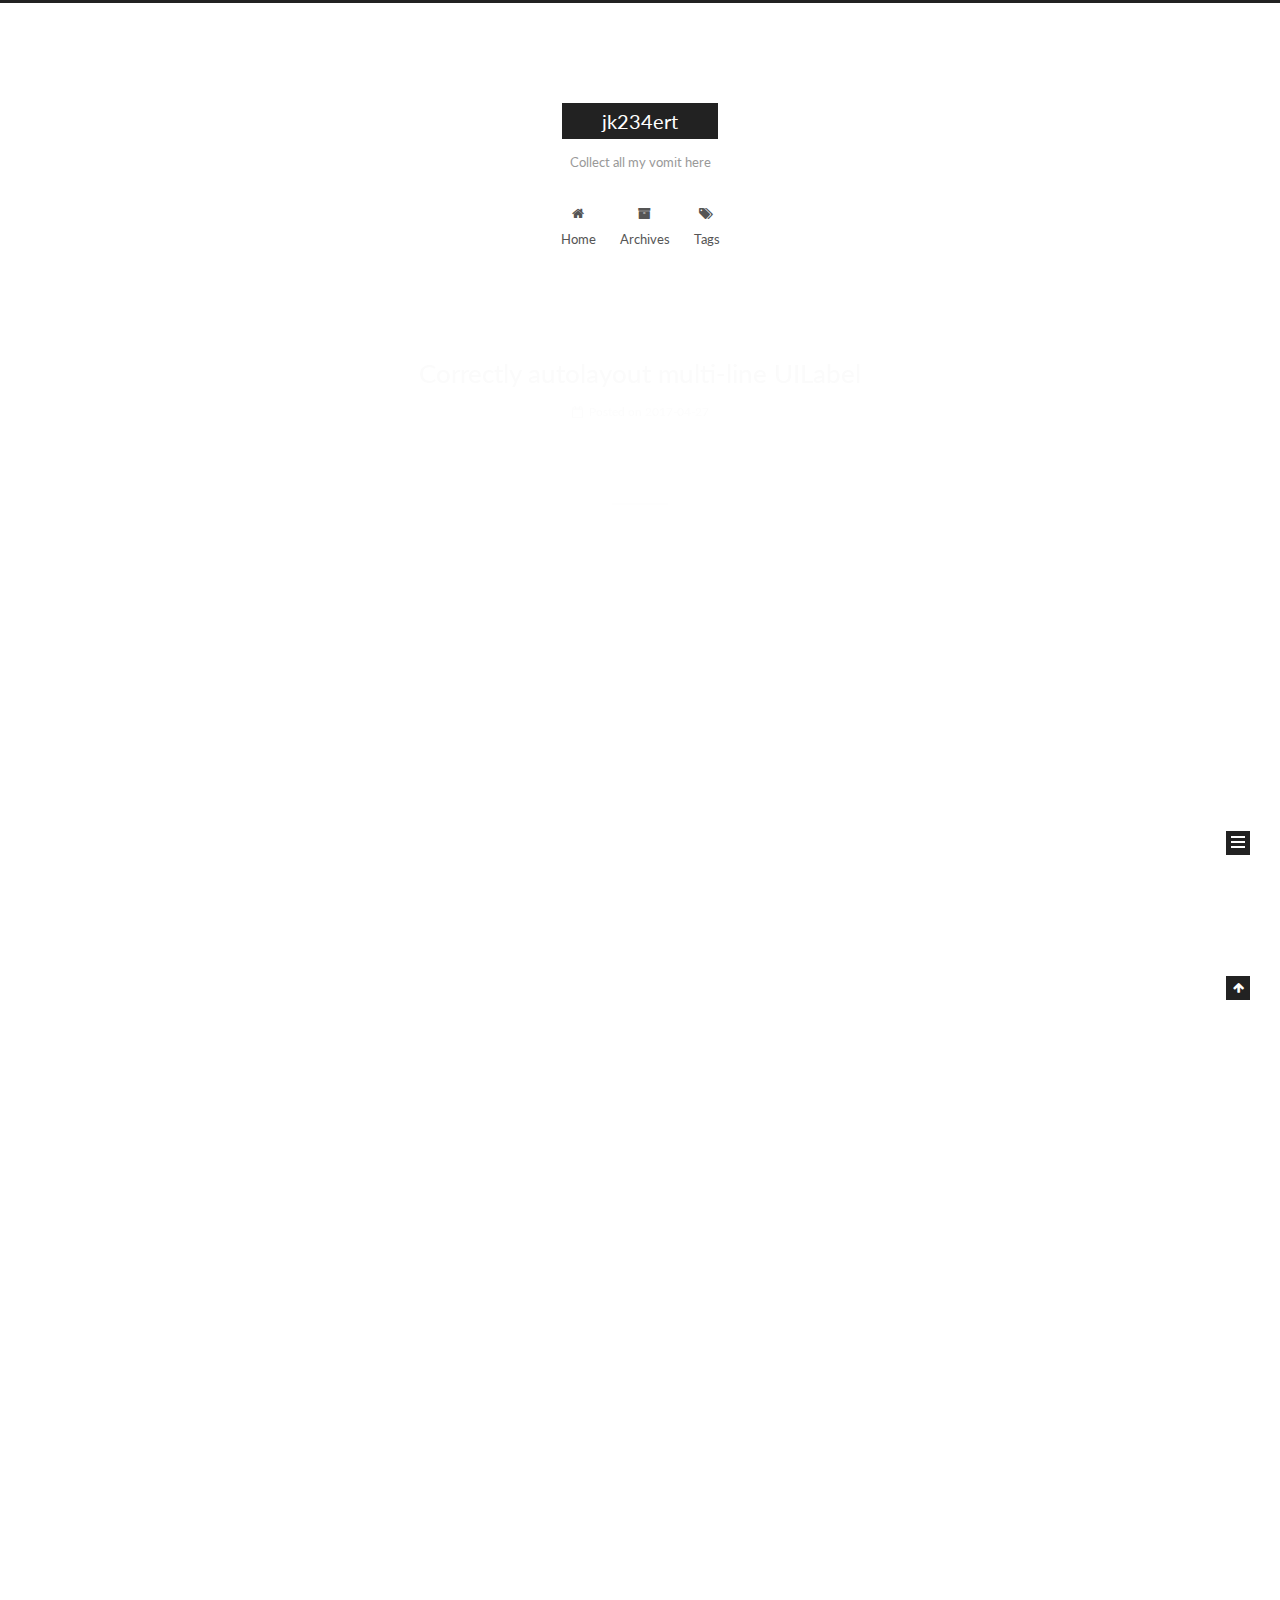
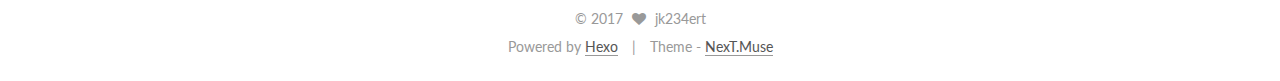
==== commit c1766ed4: "Site updated: 2017-04-27 13:39:54" ====
--- a/index.html
+++ b/index.html
@@ -253,6 +253,125 @@
   
 
   <article class="post post-type-normal " itemscope itemtype="http://schema.org/Article">
+    <link itemprop="mainEntityOfPage" href="http://yoursite.com/2017/04/27/Correctly-autolayout-multi-line-UILabel/">
+
+    <span hidden itemprop="author" itemscope itemtype="http://schema.org/Person">
+      <meta itemprop="name" content="jk234ert">
+      <meta itemprop="description" content="">
+      <meta itemprop="image" content="/images/avatar.gif">
+    </span>
+
+    <span hidden itemprop="publisher" itemscope itemtype="http://schema.org/Organization">
+      <meta itemprop="name" content="jk234ert">
+    </span>
+
+    
+      <header class="post-header">
+
+        
+        
+          <h1 class="post-title" itemprop="name headline">
+            
+            
+              
+                
+                <a class="post-title-link" href="/2017/04/27/Correctly-autolayout-multi-line-UILabel/" itemprop="url">
+                  Correctly autolayout multi-line UILabel
+                </a>
+              
+            
+          </h1>
+        
+
+        <div class="post-meta">
+          <span class="post-time">
+            
+              <span class="post-meta-item-icon">
+                <i class="fa fa-calendar-o"></i>
+              </span>
+              
+                <span class="post-meta-item-text">Posted on</span>
+              
+              <time title="Post created" itemprop="dateCreated datePublished" datetime="2017-04-27T13:34:30+08:00">
+                2017-04-27
+              </time>
+            
+
+            
+
+            
+          </span>
+
+          
+
+          
+            
+          
+
+          
+          
+
+          
+
+          
+
+          
+
+        </div>
+      </header>
+    
+
+    <div class="post-body" itemprop="articleBody">
+
+      
+      
+
+      
+        
+          
+            
+          
+        
+      
+    </div>
+
+    <div>
+      
+    </div>
+
+    <div>
+      
+    </div>
+
+    <div>
+      
+    </div>
+
+    <footer class="post-footer">
+      
+
+      
+
+      
+
+      
+      
+        <div class="post-eof"></div>
+      
+    </footer>
+  </article>
+
+
+    
+      
+
+  
+
+  
+  
+  
+
+  <article class="post post-type-normal " itemscope itemtype="http://schema.org/Article">
     <link itemprop="mainEntityOfPage" href="http://yoursite.com/2017/04/24/hello-world/">
 
     <span hidden itemprop="author" itemscope itemtype="http://schema.org/Person">
@@ -417,7 +536,7 @@
           
             <div class="site-state-item site-state-posts">
               <a href="/archives">
-                <span class="site-state-item-count">1</span>
+                <span class="site-state-item-count">2</span>
                 <span class="site-state-item-name">posts</span>
               </a>
             </div>
--- a/css/main.css
+++ b/css/main.css
@@ -1694,7 +1694,7 @@
   width: 4px;
   height: 4px;
   border-radius: 50%;
-  background: #b1aa01;
+  background: #3b7a47;
 }
 .links-of-blogroll {
   font-size: 13px;
